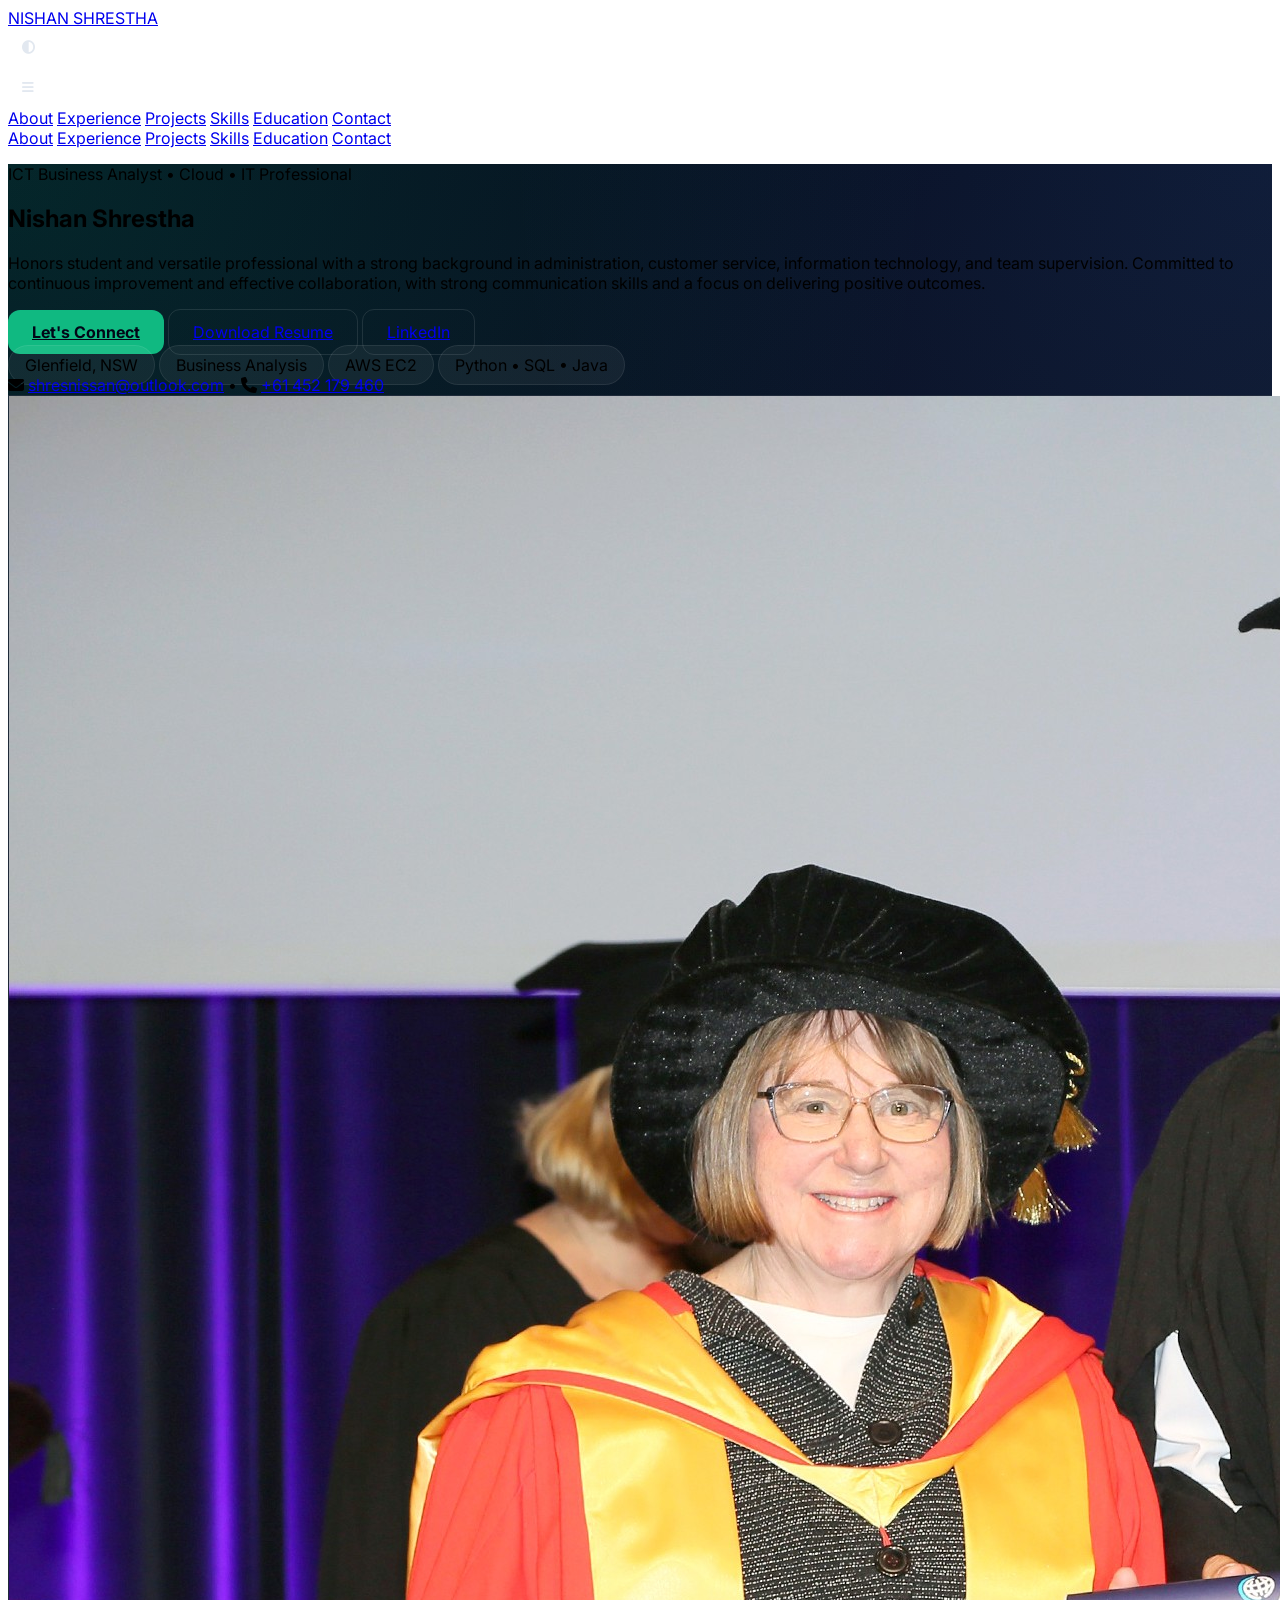
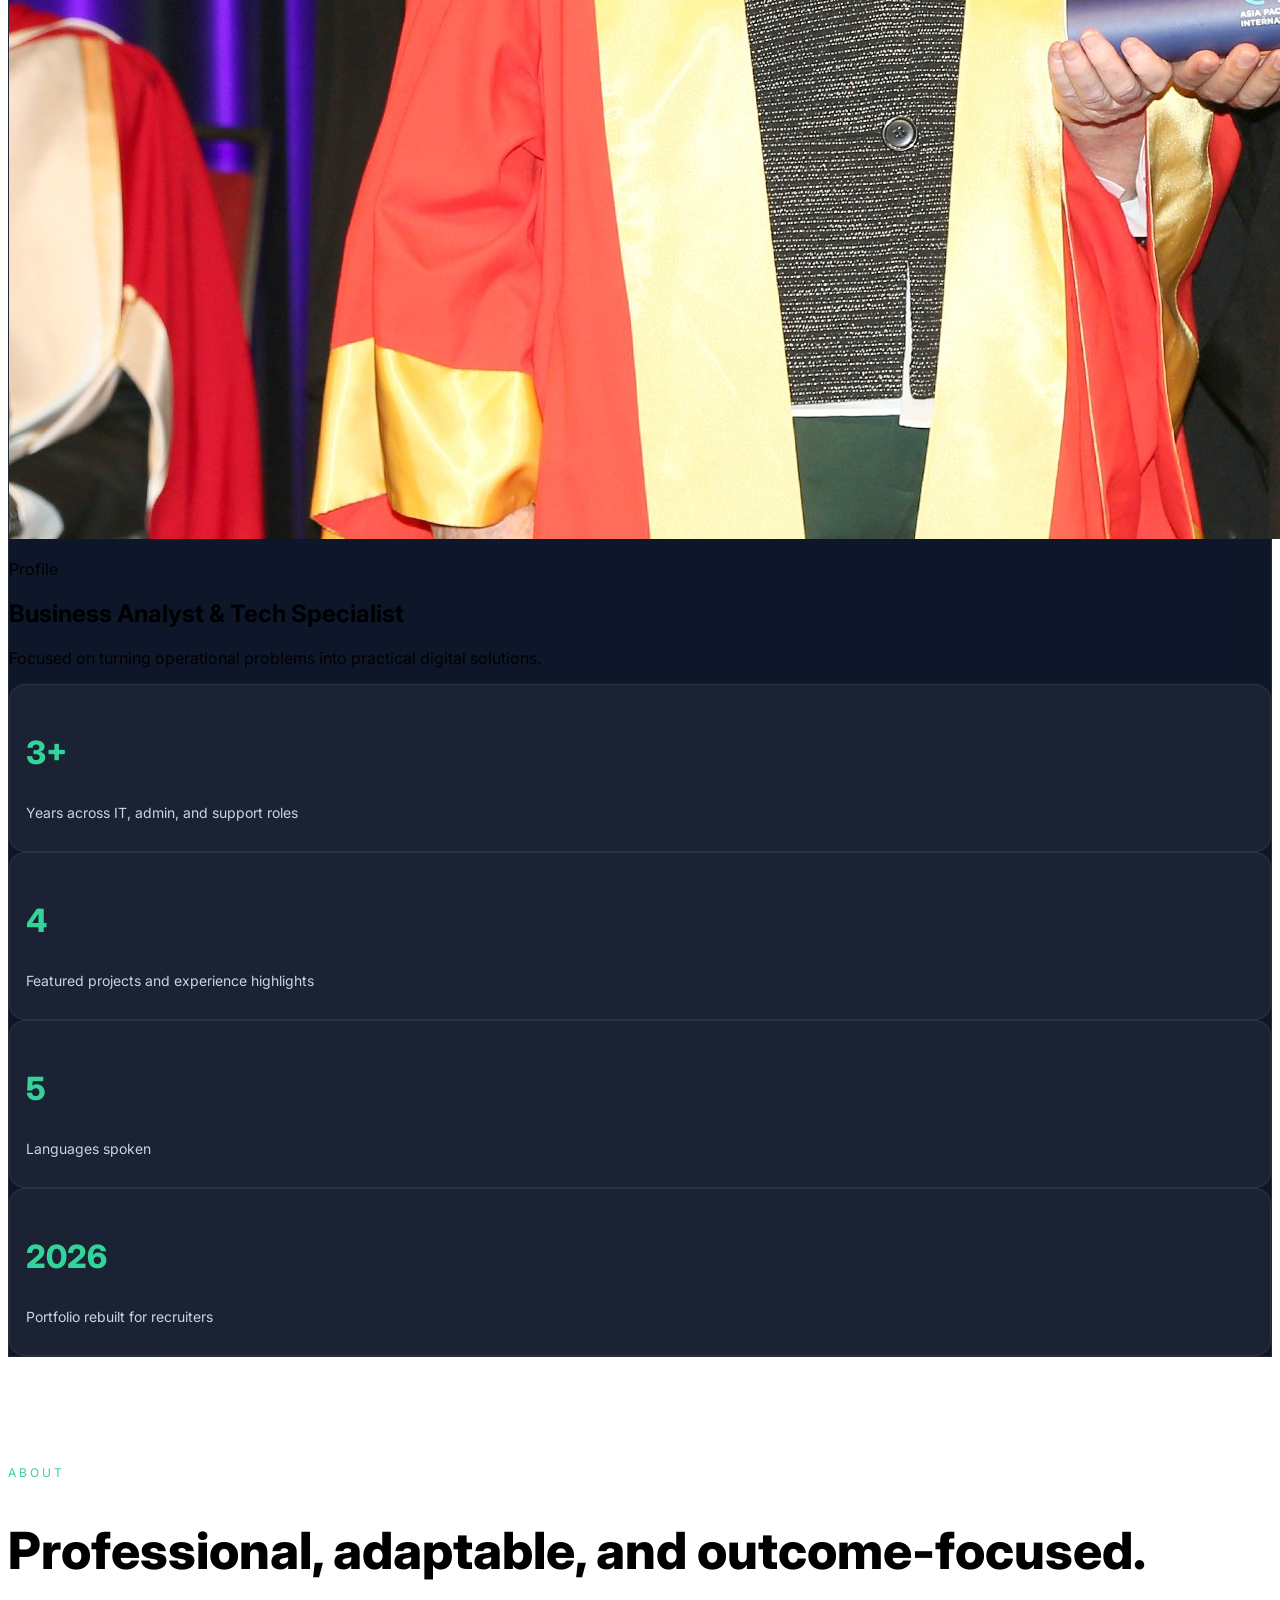
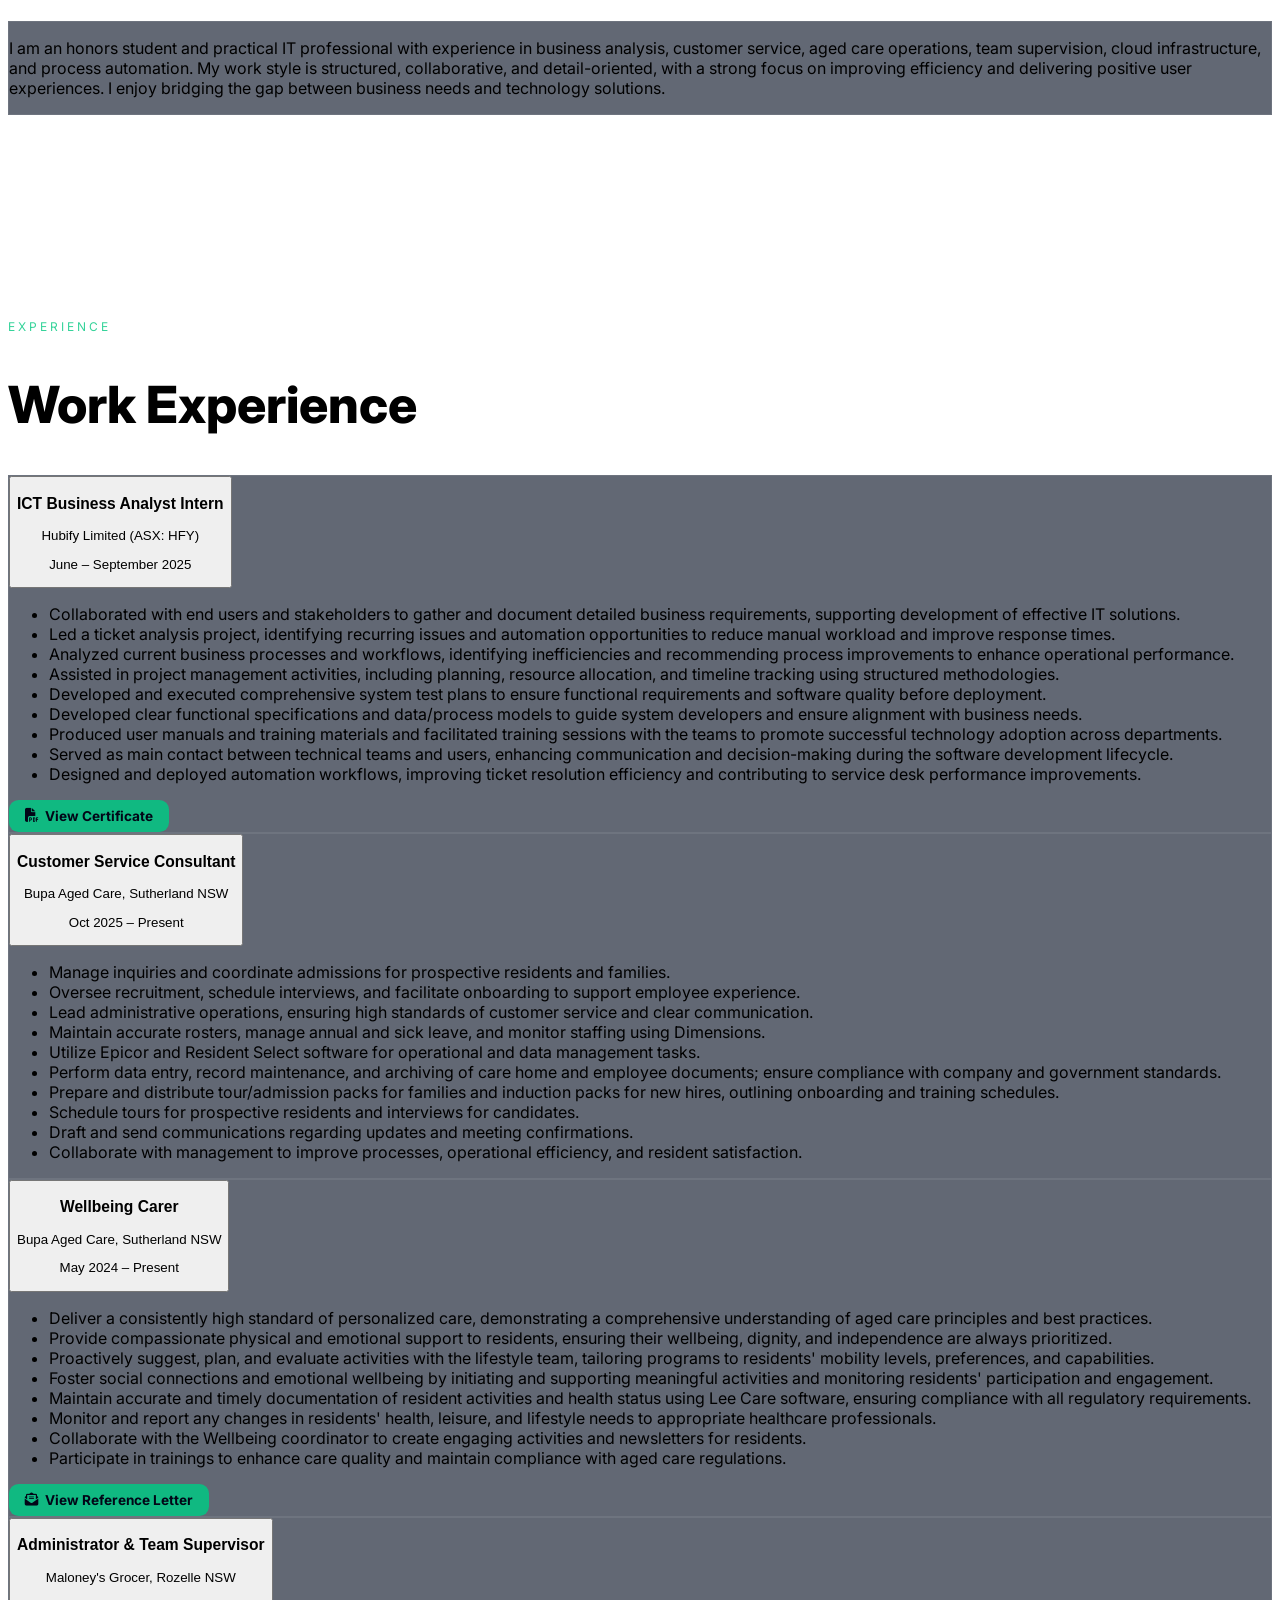
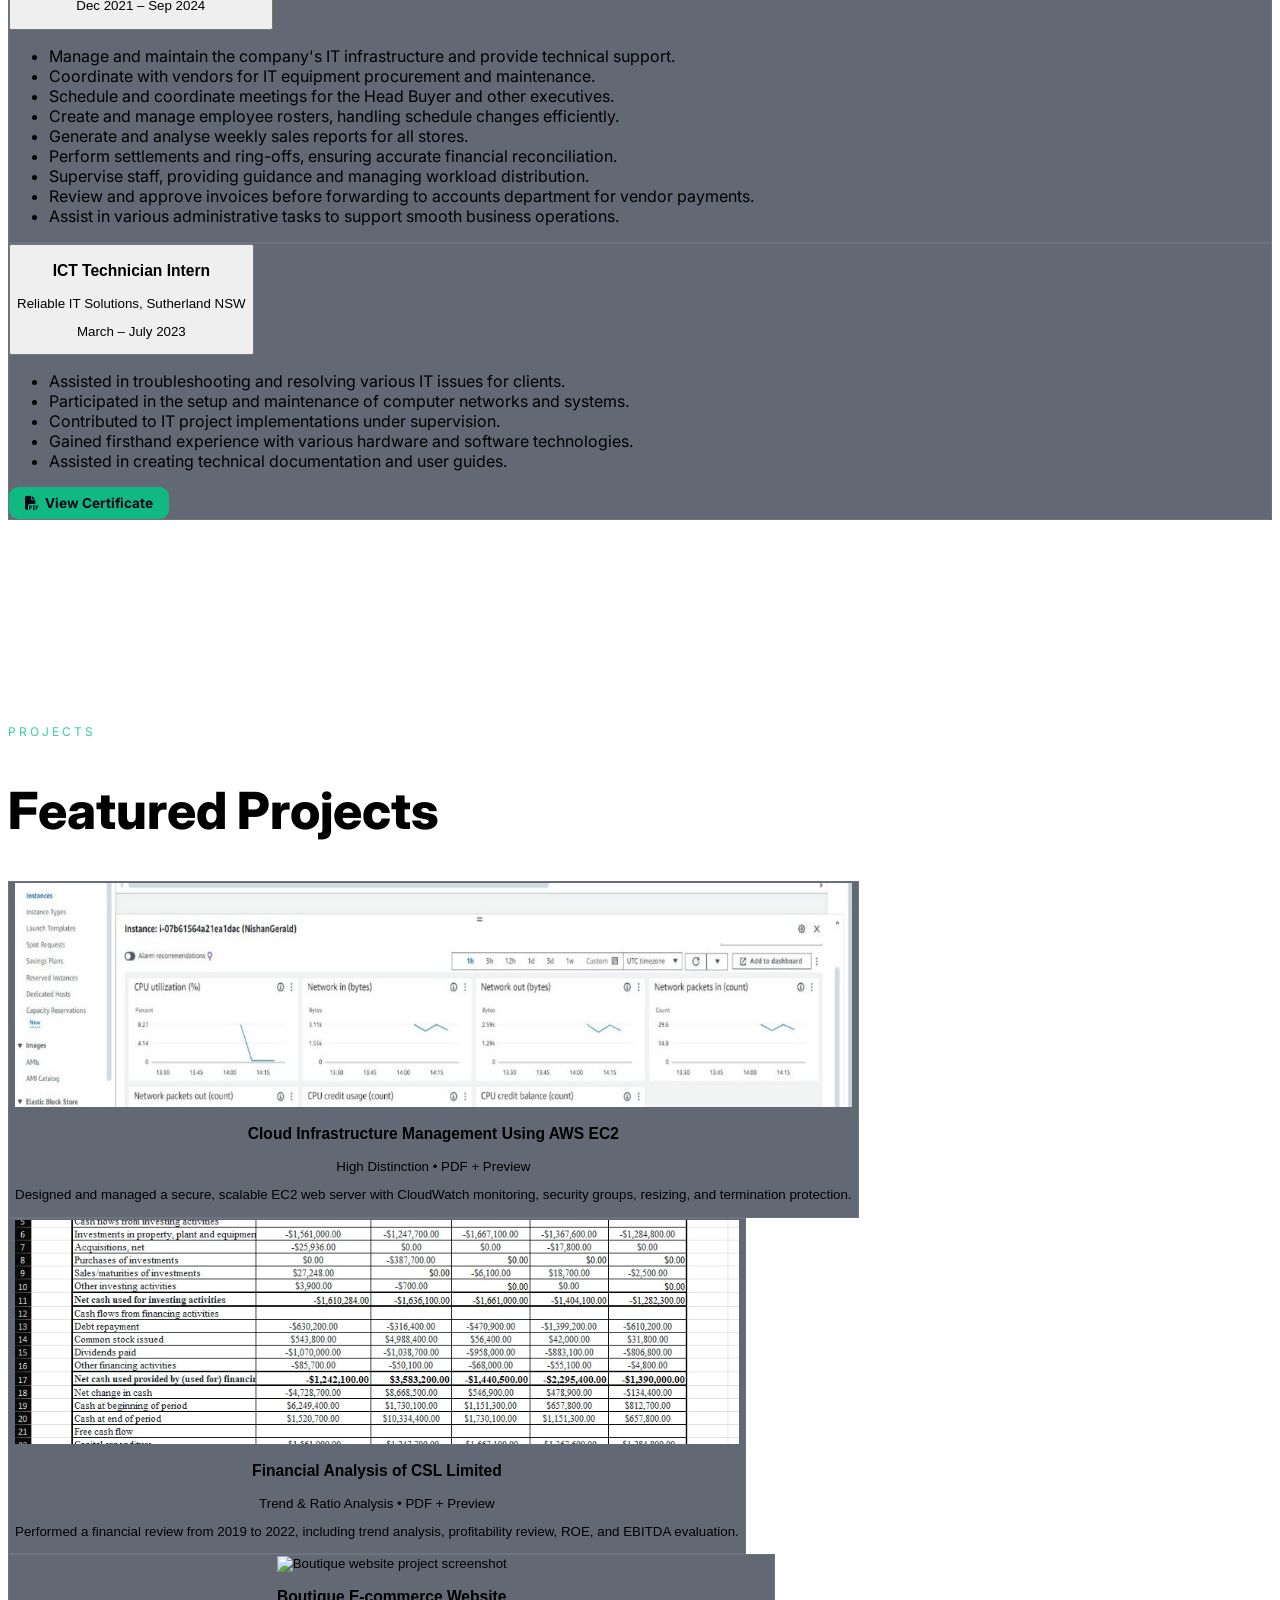
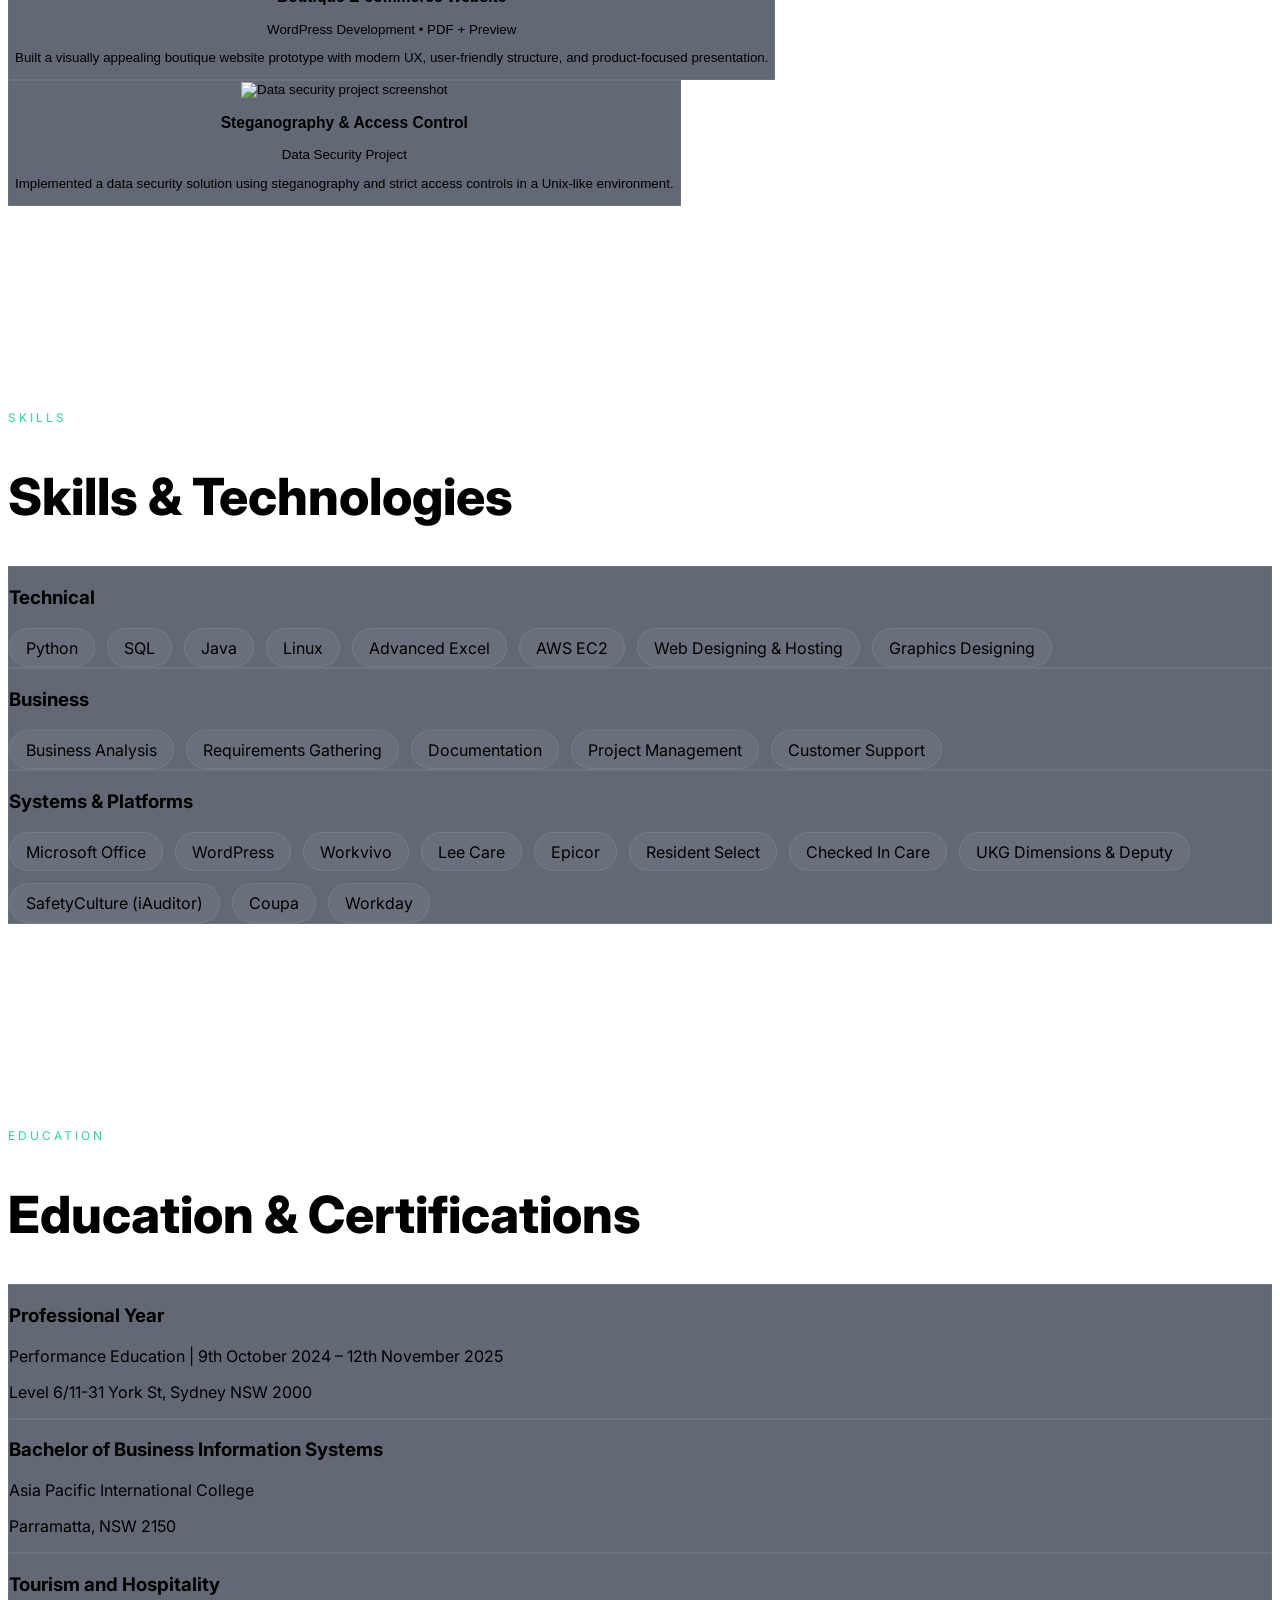
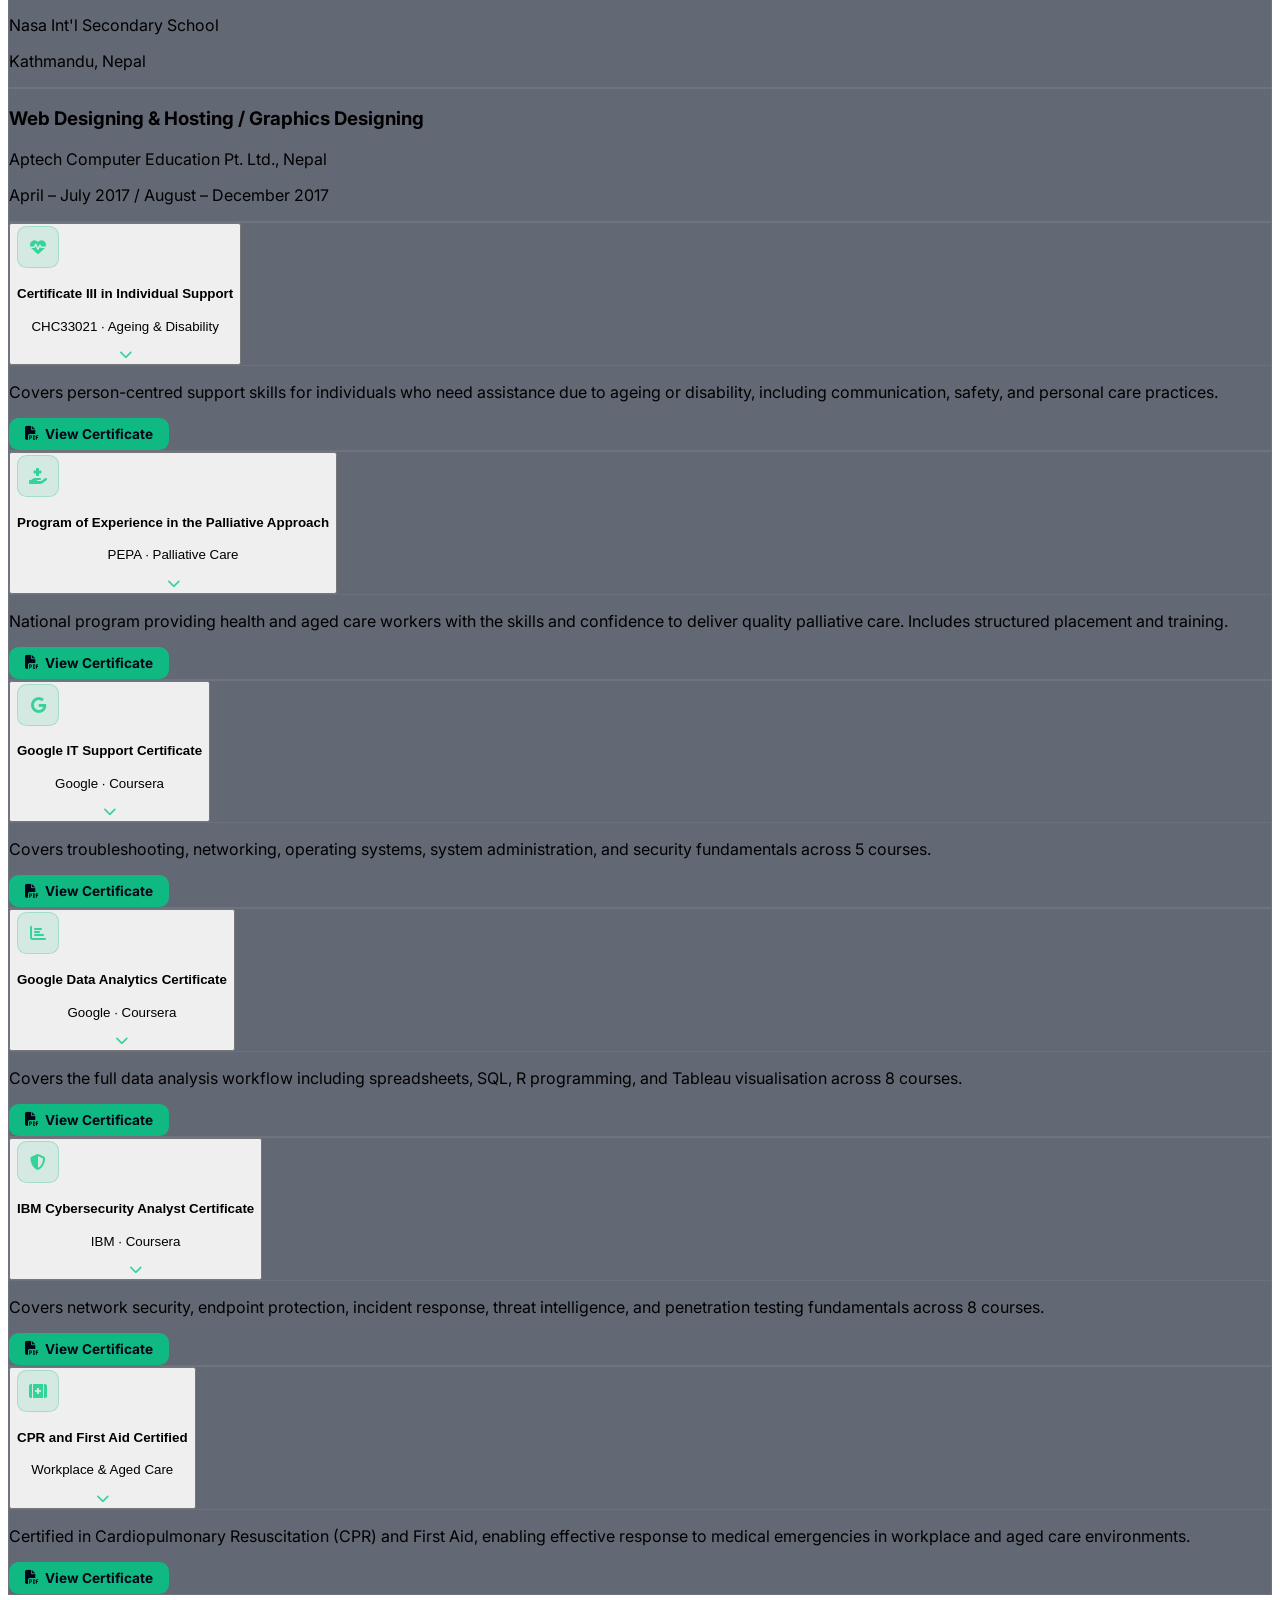
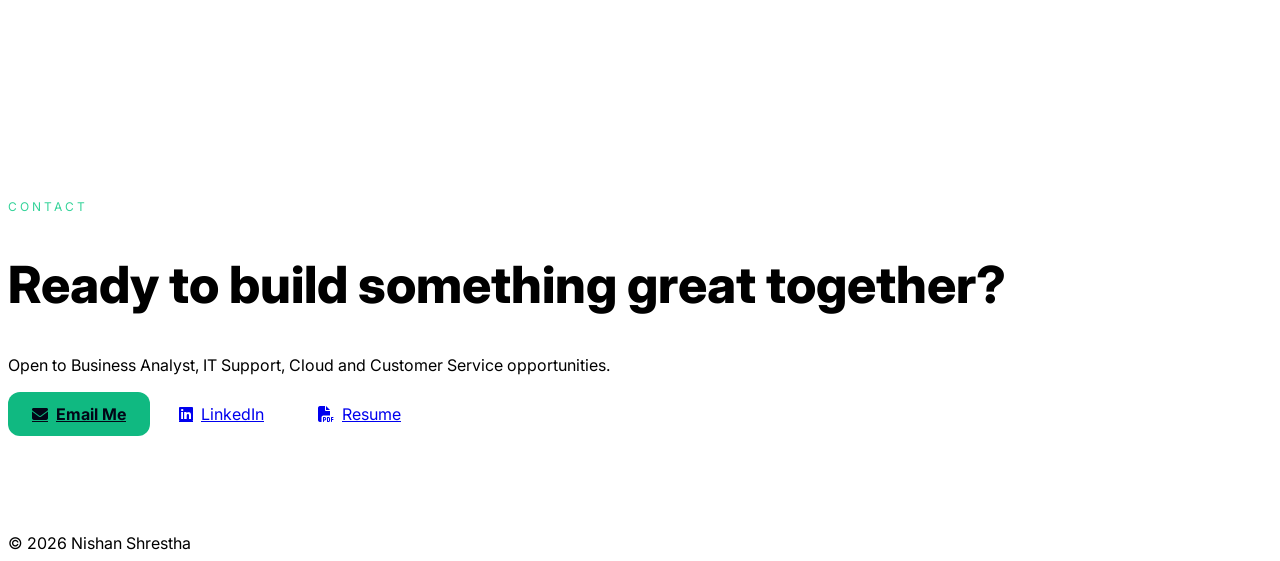
==== index.html @ 062a9d8d "Update index.html" ====
<!DOCTYPE html>
<html lang="en">
<head>
  <meta charset="UTF-8" />
  <meta name="viewport" content="width=device-width, initial-scale=1.0"/>
  <meta name="description" content="Nishan Shrestha portfolio - ICT Business Analyst, Cloud, IT Professional, and Business Systems enthusiast in Sydney." />
  <meta name="theme-color" content="#0f172a" />
  <title>Nishan Shrestha | ICT Business Analyst</title>

  <script src="https://cdn.tailwindcss.com"></script>
  <link rel="preconnect" href="https://fonts.googleapis.com">
  <link rel="preconnect" href="https://fonts.gstatic.com" crossorigin>
  <link href="https://fonts.googleapis.com/css2?family=Inter:wght@400;500;600;700;800&display=swap" rel="stylesheet">
  <link rel="stylesheet" href="https://cdnjs.cloudflare.com/ajax/libs/font-awesome/6.6.0/css/all.min.css"/>
  <link rel="stylesheet" href="styles.css" />
</head>

<body class="bg-slate-950 text-slate-100">
  <a href="#main-content" class="skip-link">Skip to content</a>
  <div class="scroll-progress" id="scrollProgress"></div>

  <div id="projectModal" class="modal hidden">
    <div class="modal-backdrop" id="modalBackdrop"></div>
    <div class="modal-panel glass">
      <button id="modalClose" class="modal-close" aria-label="Close modal">
        <i class="fa-solid fa-xmark"></i>
      </button>
      <img id="modalImg" src="" alt="" class="modal-img">
      <h3 id="modalTitle" class="text-3xl font-bold mt-6"></h3>
      <p id="modalText" class="text-slate-300 mt-4"></p>
      <div class="mt-6 flex flex-wrap gap-3">
        <a id="modalLink" href="#" target="_blank" class="btn-primary">Open PDF</a>
      </div>
    </div>
  </div>

  <nav class="sticky top-0 z-50 border-b border-white/5 bg-slate-950/75 backdrop-blur-xl">
    <div class="max-w-7xl mx-auto px-6 py-4 flex items-center justify-between">
      <a href="#home" class="font-bold tracking-[0.25em] text-emerald-400 text-sm md:text-base">NISHAN SHRESTHA</a>

      <div class="flex items-center gap-3">
        <button id="themeBtn" class="icon-btn" aria-label="Toggle theme">
          <i class="fa-solid fa-circle-half-stroke"></i>
        </button>
        <button id="menuBtn" class="md:hidden icon-btn" aria-label="Open menu">
          <i class="fa-solid fa-bars"></i>
        </button>
      </div>

      <div id="menu" class="hidden md:flex items-center gap-8 text-sm text-slate-300">
        <a href="#about" class="nav-link">About</a>
        <a href="#experience" class="nav-link">Experience</a>
        <a href="#projects" class="nav-link">Projects</a>
        <a href="#skills" class="nav-link">Skills</a>
        <a href="#education" class="nav-link">Education</a>
        <a href="#contact" class="nav-link">Contact</a>
      </div>
    </div>

    <div id="mobileMenu" class="hidden md:hidden px-6 pb-5 flex flex-col gap-4 text-slate-300">
      <a href="#about" class="nav-link">About</a>
      <a href="#experience" class="nav-link">Experience</a>
      <a href="#projects" class="nav-link">Projects</a>
      <a href="#skills" class="nav-link">Skills</a>
      <a href="#education" class="nav-link">Education</a>
      <a href="#contact" class="nav-link">Contact</a>
    </div>
  </nav>

  <main id="main-content">

    <!-- HOME -->
    <section id="home" class="hero-bg min-h-screen flex items-center">
      <div class="max-w-7xl mx-auto px-6 py-20 grid lg:grid-cols-2 gap-16 items-center">
        <div class="fade-up">
          <p class="text-emerald-400 uppercase tracking-[0.3em] text-sm mb-5">ICT Business Analyst • Cloud • IT Professional</p>
          <h1 class="text-5xl md:text-7xl font-extrabold leading-tight">
            Nishan Shrestha
          </h1>
          <p class="mt-6 text-lg md:text-xl text-slate-300 max-w-2xl leading-relaxed">
            Honors student and versatile professional with a strong background in administration, customer service, information technology, and team supervision. Committed to continuous improvement and effective collaboration, with strong communication skills and a focus on delivering positive outcomes.
          </p>

          <div class="mt-8 flex flex-wrap gap-4">
            <a href="#contact" class="btn-primary">Let's Connect</a>
            <a href="resume.pdf" class="btn-secondary" target="_blank">Download Resume</a>
            <a href="https://www.linkedin.com/in/nishanshresthanewa/" target="_blank" class="btn-secondary">LinkedIn</a>
          </div>

          <div class="mt-10 flex flex-wrap gap-3 text-sm text-slate-300">
            <span class="tag">Glenfield, NSW</span>
            <span class="tag">Business Analysis</span>
            <span class="tag">AWS EC2</span>
            <span class="tag">Python • SQL • Java</span>
          </div>

          <div class="mt-8 text-sm text-slate-400">
            <i class="fa-solid fa-envelope mr-2 text-emerald-400"></i>
            <a class="hover:text-emerald-400" href="mailto:shresnissan@outlook.com">shresnissan@outlook.com</a>
            <span class="mx-3">•</span>
            <i class="fa-solid fa-phone mr-2 text-emerald-400"></i>
            <a class="hover:text-emerald-400" href="tel:+61452179460">+61 452 179 460</a>
          </div>
        </div>

        <div class="lg:justify-self-end reveal">
          <div class="glass rounded-3xl p-6 md:p-8 shadow-2xl max-w-xl floaty">
            <div class="flex items-center gap-4">
              <img src="profile.jpg" alt="Photo of Nishan Shrestha" loading="lazy" class="w-36 h-36 md:w-44 md:h-44 rounded-2xl object-cover ring-2 ring-emerald-400/60 shadow-lg">
              <div>
                <p class="text-emerald-400 text-sm uppercase tracking-[0.2em]">Profile</p>
                <h2 class="text-2xl font-bold mt-2">Business Analyst & Tech Specialist</h2>
                <p class="text-slate-300 mt-2">Focused on turning operational problems into practical digital solutions.</p>
              </div>
            </div>

            <div class="grid grid-cols-2 gap-4 mt-8">
              <div class="metric-card">
                <p class="metric-number">3+</p>
                <p class="metric-text">Years across IT, admin, and support roles</p>
              </div>
              <div class="metric-card">
                <p class="metric-number">4</p>
                <p class="metric-text">Featured projects and experience highlights</p>
              </div>
              <div class="metric-card">
                <p class="metric-number">5</p>
                <p class="metric-text">Languages spoken</p>
              </div>
              <div class="metric-card">
                <p class="metric-number">2026</p>
                <p class="metric-text">Portfolio rebuilt for recruiters</p>
              </div>
            </div>
          </div>
        </div>
      </div>
    </section>

    <!-- ABOUT -->
    <section id="about" class="section-pad border-t border-white/5">
      <div class="max-w-7xl mx-auto px-6 grid lg:grid-cols-12 gap-10 items-start">
        <div class="lg:col-span-4">
          <p class="section-label">About</p>
          <h2 class="section-title">Professional, adaptable, and outcome-focused.</h2>
        </div>
        <div class="lg:col-span-8">
          <div class="glass rounded-3xl p-8 reveal">
            <p class="text-lg text-slate-300 leading-relaxed">
              I am an honors student and practical IT professional with experience in business analysis, customer service, aged care operations, team supervision, cloud infrastructure, and process automation. My work style is structured, collaborative, and detail-oriented, with a strong focus on improving efficiency and delivering positive user experiences. I enjoy bridging the gap between business needs and technology solutions.
            </p>
          </div>
        </div>
      </div>
    </section>

    <!-- EXPERIENCE -->
    <section id="experience" class="section-pad bg-white/2">
      <div class="max-w-7xl mx-auto px-6">
        <p class="section-label">Experience</p>
        <h2 class="section-title mb-14">Work Experience</h2>

        <div class="space-y-6">
          <div class="glass rounded-3xl overflow-hidden reveal">
            <button class="exp-btn w-full text-left p-8 flex flex-col md:flex-row md:items-center md:justify-between gap-4" data-target="exp-hubify">
              <div>
                <h3 class="text-2xl font-bold">ICT Business Analyst Intern</h3>
                <p class="text-emerald-400 mt-1">Hubify Limited (ASX: HFY)</p>
              </div>
              <p class="text-slate-400">June – September 2025</p>
            </button>
            <div id="exp-hubify" class="exp-content px-8 pb-8 hidden">
              <ul class="list-disc pl-5 space-y-3 text-slate-300">
                <li>Collaborated with end users and stakeholders to gather and document detailed business requirements, supporting development of effective IT solutions.</li>
                <li>Led a ticket analysis project, identifying recurring issues and automation opportunities to reduce manual workload and improve response times.</li>
                <li>Analyzed current business processes and workflows, identifying inefficiencies and recommending process improvements to enhance operational performance.</li>
                <li>Assisted in project management activities, including planning, resource allocation, and timeline tracking using structured methodologies.</li>
                <li>Developed and executed comprehensive system test plans to ensure functional requirements and software quality before deployment.</li>
                <li>Developed clear functional specifications and data/process models to guide system developers and ensure alignment with business needs.</li>
                <li>Produced user manuals and training materials and facilitated training sessions with the teams to promote successful technology adoption across departments.</li>
                <li>Served as main contact between technical teams and users, enhancing communication and decision-making during the software development lifecycle.</li>
                <li>Designed and deployed automation workflows, improving ticket resolution efficiency and contributing to service desk performance improvements.</li>
              </ul>
              <div class="mt-6 flex flex-wrap gap-3">
                <a href="cert-hubify.pdf" target="_blank" class="cert-view-btn"><i class="fa-solid fa-file-pdf"></i> View Certificate</a>
              </div>
            </div>
          </div>

          <div class="glass rounded-3xl overflow-hidden reveal">
            <button class="exp-btn w-full text-left p-8 flex flex-col md:flex-row md:items-center md:justify-between gap-4" data-target="exp-bupa-csc">
              <div>
                <h3 class="text-2xl font-bold">Customer Service Consultant</h3>
                <p class="text-emerald-400 mt-1">Bupa Aged Care, Sutherland NSW</p>
              </div>
              <p class="text-slate-400">Oct 2025 – Present</p>
            </button>
            <div id="exp-bupa-csc" class="exp-content px-8 pb-8 hidden">
              <ul class="list-disc pl-5 space-y-3 text-slate-300">
                <li>Manage inquiries and coordinate admissions for prospective residents and families.</li>
                <li>Oversee recruitment, schedule interviews, and facilitate onboarding to support employee experience.</li>
                <li>Lead administrative operations, ensuring high standards of customer service and clear communication.</li>
                <li>Maintain accurate rosters, manage annual and sick leave, and monitor staffing using Dimensions.</li>
                <li>Utilize Epicor and Resident Select software for operational and data management tasks.</li>
                <li>Perform data entry, record maintenance, and archiving of care home and employee documents; ensure compliance with company and government standards.</li>
                <li>Prepare and distribute tour/admission packs for families and induction packs for new hires, outlining onboarding and training schedules.</li>
                <li>Schedule tours for prospective residents and interviews for candidates.</li>
                <li>Draft and send communications regarding updates and meeting confirmations.</li>
                <li>Collaborate with management to improve processes, operational efficiency, and resident satisfaction.</li>
              </ul>
            </div>
          </div>

          <div class="glass rounded-3xl overflow-hidden reveal">
            <button class="exp-btn w-full text-left p-8 flex flex-col md:flex-row md:items-center md:justify-between gap-4" data-target="exp-bupa-wc">
              <div>
                <h3 class="text-2xl font-bold">Wellbeing Carer</h3>
                <p class="text-emerald-400 mt-1">Bupa Aged Care, Sutherland NSW</p>
              </div>
              <p class="text-slate-400">May 2024 – Present</p>
            </button>
            <div id="exp-bupa-wc" class="exp-content px-8 pb-8 hidden">
              <ul class="list-disc pl-5 space-y-3 text-slate-300">
                <li>Deliver a consistently high standard of personalized care, demonstrating a comprehensive understanding of aged care principles and best practices.</li>
                <li>Provide compassionate physical and emotional support to residents, ensuring their wellbeing, dignity, and independence are always prioritized.</li>
                <li>Proactively suggest, plan, and evaluate activities with the lifestyle team, tailoring programs to residents' mobility levels, preferences, and capabilities.</li>
                <li>Foster social connections and emotional wellbeing by initiating and supporting meaningful activities and monitoring residents' participation and engagement.</li>
                <li>Maintain accurate and timely documentation of resident activities and health status using Lee Care software, ensuring compliance with all regulatory requirements.</li>
                <li>Monitor and report any changes in residents' health, leisure, and lifestyle needs to appropriate healthcare professionals.</li>
                <li>Collaborate with the Wellbeing coordinator to create engaging activities and newsletters for residents.</li>
                <li>Participate in trainings to enhance care quality and maintain compliance with aged care regulations.</li>
              </ul>
              <div class="mt-6 flex flex-wrap gap-3">
                <a href="ref-bupa.pdf" target="_blank" class="cert-view-btn"><i class="fa-solid fa-envelope-open-text"></i> View Reference Letter</a>
              </div>
            </div>
          </div>

          <div class="glass rounded-3xl overflow-hidden reveal">
            <button class="exp-btn w-full text-left p-8 flex flex-col md:flex-row md:items-center md:justify-between gap-4" data-target="exp-maloney">
              <div>
                <h3 class="text-2xl font-bold">Administrator &amp; Team Supervisor</h3>
                <p class="text-emerald-400 mt-1">Maloney's Grocer, Rozelle NSW</p>
              </div>
              <p class="text-slate-400">Dec 2021 – Sep 2024</p>
            </button>
            <div id="exp-maloney" class="exp-content px-8 pb-8 hidden">
              <ul class="list-disc pl-5 space-y-3 text-slate-300">
                <li>Manage and maintain the company's IT infrastructure and provide technical support.</li>
                <li>Coordinate with vendors for IT equipment procurement and maintenance.</li>
                <li>Schedule and coordinate meetings for the Head Buyer and other executives.</li>
                <li>Create and manage employee rosters, handling schedule changes efficiently.</li>
                <li>Generate and analyse weekly sales reports for all stores.</li>
                <li>Perform settlements and ring-offs, ensuring accurate financial reconciliation.</li>
                <li>Supervise staff, providing guidance and managing workload distribution.</li>
                <li>Review and approve invoices before forwarding to accounts department for vendor payments.</li>
                <li>Assist in various administrative tasks to support smooth business operations.</li>
              </ul>
            </div>
          </div>

          <div class="glass rounded-3xl overflow-hidden reveal">
            <button class="exp-btn w-full text-left p-8 flex flex-col md:flex-row md:items-center md:justify-between gap-4" data-target="exp-ict">
              <div>
                <h3 class="text-2xl font-bold">ICT Technician Intern</h3>
                <p class="text-emerald-400 mt-1">Reliable IT Solutions, Sutherland NSW</p>
              </div>
              <p class="text-slate-400">March – July 2023</p>
            </button>
            <div id="exp-ict" class="exp-content px-8 pb-8 hidden">
              <ul class="list-disc pl-5 space-y-3 text-slate-300">
                <li>Assisted in troubleshooting and resolving various IT issues for clients.</li>
                <li>Participated in the setup and maintenance of computer networks and systems.</li>
                <li>Contributed to IT project implementations under supervision.</li>
                <li>Gained firsthand experience with various hardware and software technologies.</li>
                <li>Assisted in creating technical documentation and user guides.</li>
              </ul>
              <div class="mt-6 flex flex-wrap gap-3">
                <a href="cert-reliable-it.pdf" target="_blank" class="cert-view-btn"><i class="fa-solid fa-file-pdf"></i> View Certificate</a>
              </div>
            </div>
          </div>
        </div>
      </div>
    </section>

    <!-- PROJECTS -->
    <section id="projects" class="section-pad">
      <div class="max-w-7xl mx-auto px-6">
        <p class="section-label">Projects</p>
        <h2 class="section-title mb-14">Featured Projects</h2>

        <div class="grid lg:grid-cols-3 md:grid-cols-2 gap-8">
          <button class="glass rounded-3xl overflow-hidden card reveal project-btn text-left"
            data-title="Cloud Infrastructure Management Using AWS EC2"
            data-text="Designed and managed a cloud infrastructure using AWS EC2 to host a web application, focusing on high availability, security, and performance while keeping costs in check. I launched and configured the EC2 instance as a web server, monitored its performance with AWS CloudWatch, and set up security groups for network access. My responsibilities included resizing the instance based on application demands and implementing termination protection to prevent accidental deletions. Throughout the project, I documented my processes and findings, which led to a comprehensive report on the procedures followed and challenges overcome. I successfully launched a fully functional web server, evaluated its termination protection, and presented my results to the class, receiving positive feedback and a High Distinction (HD) for my work."
            data-img="project-aws.jpg"
            data-link="project-aws.pdf">
            <img src="project-aws.jpg" alt="AWS cloud infrastructure project screenshot" loading="lazy" class="project-img">
            <div class="p-7">
              <h3 class="text-2xl font-bold">Cloud Infrastructure Management Using AWS EC2</h3>
              <p class="text-emerald-400 mt-2 text-sm">High Distinction • PDF + Preview</p>
              <p class="text-slate-300 mt-4">Designed and managed a secure, scalable EC2 web server with CloudWatch monitoring, security groups, resizing, and termination protection.</p>
            </div>
          </button>

          <button class="glass rounded-3xl overflow-hidden card reveal project-btn text-left"
            data-title="Financial Analysis of CSL Limited"
            data-text="Analysed and interpreted the annual financial report of CSL Limited, focusing on its financial performance from 2019 to 2022. This involved conducting a trend analysis and calculating key financial ratios, including equity, profitability, and return on equity (ROE). I assessed revenue, costs, and operating expenses to evaluate the company's fiscal health over the specified period. The analysis concluded with an evaluation of EBITDA, providing a comprehensive view of the company's performance and offering recommendations for enhancing financial outcomes."
            data-img="project-finance.jpg"
            data-link="project-finance.pdf">
            <img src="project-finance.jpg" alt="Financial analysis project screenshot" loading="lazy" class="project-img">
            <div class="p-7">
              <h3 class="text-2xl font-bold">Financial Analysis of CSL Limited</h3>
              <p class="text-emerald-400 mt-2 text-sm">Trend &amp; Ratio Analysis • PDF + Preview</p>
              <p class="text-slate-300 mt-4">Performed a financial review from 2019 to 2022, including trend analysis, profitability review, ROE, and EBITDA evaluation.</p>
            </div>
          </button>

          <button class="glass rounded-3xl overflow-hidden card reveal project-btn text-left"
            data-title="Boutique E-commerce Website"
            data-text="Developed an innovative prototype boutique website using the WordPress platform, carefully integrating project requirements to create a visually appealing site that offers engaging user experiences. My design was catered to the latest trends and needs, ensuring a modern and user-friendly interface that effectively highlights the boutique's offerings to the customer's preferences."
            data-img="project-web.jpg"
            data-link="project-web.pdf">
            <img src="project-web.jpg" alt="Boutique website project screenshot" loading="lazy" class="project-img">
            <div class="p-7">
              <h3 class="text-2xl font-bold">Boutique E-commerce Website</h3>
              <p class="text-emerald-400 mt-2 text-sm">WordPress Development • PDF + Preview</p>
              <p class="text-slate-300 mt-4">Built a visually appealing boutique website prototype with modern UX, user-friendly structure, and product-focused presentation.</p>
            </div>
          </button>

          <button class="glass rounded-3xl overflow-hidden card reveal project-btn text-left"
            data-title="Steganography and Access Control"
            data-text="Implemented a robust data security solution by integrating steganography techniques for enhanced confidentiality and deploying access control mechanisms to enforce strict file permissions and access policies. Utilized advanced security measures to optimize both security and usability for effective data protection. I also leveraged special permissions such as SetUID, SetGID, and the Sticky bit to enhance privilege control, facilitate group collaboration, and maintain data integrity within a Unix-like operating system environment."
            data-img="project-web.jpg"
            data-link="project-security.pdf">
            <img src="project-web.jpg" alt="Data security project screenshot" loading="lazy" class="project-img">
            <div class="p-7">
              <h3 class="text-2xl font-bold">Steganography &amp; Access Control</h3>
              <p class="text-emerald-400 mt-2 text-sm">Data Security Project</p>
              <p class="text-slate-300 mt-4">Implemented a data security solution using steganography and strict access controls in a Unix-like environment.</p>
            </div>
          </button>
        </div>
      </div>
    </section>

    <!-- SKILLS -->
    <section id="skills" class="section-pad bg-white/2">
      <div class="max-w-7xl mx-auto px-6">
        <p class="section-label">Skills</p>
        <h2 class="section-title mb-14">Skills &amp; Technologies</h2>

        <div class="grid md:grid-cols-3 gap-8">
          <div class="glass rounded-3xl p-8 card reveal">
            <h3 class="text-xl font-semibold mb-4">Technical</h3>
            <div class="skill-wrap">
              <span class="tag">Python</span>
              <span class="tag">SQL</span>
              <span class="tag">Java</span>
              <span class="tag">Linux</span>
              <span class="tag">Advanced Excel</span>
              <span class="tag">AWS EC2</span>
              <span class="tag">Web Designing &amp; Hosting</span>
              <span class="tag">Graphics Designing</span>
            </div>
          </div>

          <div class="glass rounded-3xl p-8 card reveal">
            <h3 class="text-xl font-semibold mb-4">Business</h3>
            <div class="skill-wrap">
              <span class="tag">Business Analysis</span>
              <span class="tag">Requirements Gathering</span>
              <span class="tag">Documentation</span>
              <span class="tag">Project Management</span>
              <span class="tag">Customer Support</span>
            </div>
          </div>

          <div class="glass rounded-3xl p-8 card reveal">
            <h3 class="text-xl font-semibold mb-4">Systems &amp; Platforms</h3>
            <div class="skill-wrap">
              <span class="tag">Microsoft Office</span>
              <span class="tag">WordPress</span>
              <span class="tag">Workvivo</span>
              <span class="tag">Lee Care</span>
              <span class="tag">Epicor</span>
              <span class="tag">Resident Select</span>
              <span class="tag">Checked In Care</span>
              <span class="tag">UKG Dimensions &amp; Deputy</span>
              <span class="tag">SafetyCulture (iAuditor)</span>
              <span class="tag">Coupa</span>
              <span class="tag">Workday</span>
            </div>
          </div>
        </div>
      </div>
    </section>

    <!-- EDUCATION -->
    <section id="education" class="section-pad">
      <div class="max-w-7xl mx-auto px-6">
        <p class="section-label">Education</p>
        <h2 class="section-title mb-14">Education &amp; Certifications</h2>

        <div class="grid lg:grid-cols-2 gap-8">
          <div class="glass rounded-3xl p-8 card reveal">
            <h3 class="text-2xl font-bold mb-2">Professional Year</h3>
            <p class="text-emerald-400">Performance Education | 9th October 2024 – 12th November 2025</p>
            <p class="text-slate-300 mt-4">Level 6/11-31 York St, Sydney NSW 2000</p>
          </div>

          <div class="glass rounded-3xl p-8 card reveal">
            <h3 class="text-2xl font-bold mb-2">Bachelor of Business Information Systems</h3>
            <p class="text-emerald-400">Asia Pacific International College</p>
            <p class="text-slate-300 mt-4">Parramatta, NSW 2150</p>
          </div>

          <div class="glass rounded-3xl p-8 card reveal">
            <h3 class="text-2xl font-bold mb-2">Tourism and Hospitality</h3>
            <p class="text-emerald-400">Nasa Int'l Secondary School</p>
            <p class="text-slate-300 mt-4">Kathmandu, Nepal</p>
          </div>

          <div class="glass rounded-3xl p-8 card reveal">
            <h3 class="text-2xl font-bold mb-2">Web Designing &amp; Hosting / Graphics Designing</h3>
            <p class="text-emerald-400">Aptech Computer Education Pt. Ltd., Nepal</p>
            <p class="text-slate-300 mt-4">April – July 2017 / August – December 2017</p>
          </div>
        </div>

        <!-- CERTIFICATIONS -->
        <div class="space-y-4 mt-10">

          <div class="glass rounded-3xl overflow-hidden reveal">
            <button class="cert-btn w-full text-left p-6 flex items-center justify-between gap-4" data-target="cert-1">
              <div class="flex items-center gap-4">
                <div class="cert-icon"><i class="fa-solid fa-heart-pulse"></i></div>
                <div>
                  <h4 class="font-semibold text-white text-base">Certificate III in Individual Support</h4>
                  <p class="text-emerald-400 text-sm mt-0.5">CHC33021 · Ageing &amp; Disability</p>
                </div>
              </div>
              <i class="fa-solid fa-chevron-down cert-chevron text-emerald-400 text-sm flex-shrink-0"></i>
            </button>
            <div id="cert-1" class="cert-content hidden px-6 pb-6">
              <p class="text-slate-300 text-sm leading-relaxed">Covers person-centred support skills for individuals who need assistance due to ageing or disability, including communication, safety, and personal care practices.</p>
              <div class="mt-4">
                <a href="cert-chc33021.pdf" target="_blank" class="cert-view-btn"><i class="fa-solid fa-file-pdf"></i> View Certificate</a>
              </div>
            </div>
          </div>

          <div class="glass rounded-3xl overflow-hidden reveal">
            <button class="cert-btn w-full text-left p-6 flex items-center justify-between gap-4" data-target="cert-2">
              <div class="flex items-center gap-4">
                <div class="cert-icon"><i class="fa-solid fa-hand-holding-medical"></i></div>
                <div>
                  <h4 class="font-semibold text-white text-base">Program of Experience in the Palliative Approach</h4>
                  <p class="text-emerald-400 text-sm mt-0.5">PEPA · Palliative Care</p>
                </div>
              </div>
              <i class="fa-solid fa-chevron-down cert-chevron text-emerald-400 text-sm flex-shrink-0"></i>
            </button>
            <div id="cert-2" class="cert-content hidden px-6 pb-6">
              <p class="text-slate-300 text-sm leading-relaxed">National program providing health and aged care workers with the skills and confidence to deliver quality palliative care. Includes structured placement and training.</p>
              <div class="mt-4">
                <a href="cert-pepa.pdf" target="_blank" class="cert-view-btn"><i class="fa-solid fa-file-pdf"></i> View Certificate</a>
              </div>
            </div>
          </div>

          <div class="glass rounded-3xl overflow-hidden reveal">
            <button class="cert-btn w-full text-left p-6 flex items-center justify-between gap-4" data-target="cert-3">
              <div class="flex items-center gap-4">
                <div class="cert-icon"><i class="fa-brands fa-google"></i></div>
                <div>
                  <h4 class="font-semibold text-white text-base">Google IT Support Certificate</h4>
                  <p class="text-emerald-400 text-sm mt-0.5">Google · Coursera</p>
                </div>
              </div>
              <i class="fa-solid fa-chevron-down cert-chevron text-emerald-400 text-sm flex-shrink-0"></i>
            </button>
            <div id="cert-3" class="cert-content hidden px-6 pb-6">
              <p class="text-slate-300 text-sm leading-relaxed">Covers troubleshooting, networking, operating systems, system administration, and security fundamentals across 5 courses.</p>
              <div class="mt-4">
                <a href="cert-google-it.pdf" target="_blank" class="cert-view-btn"><i class="fa-solid fa-file-pdf"></i> View Certificate</a>
              </div>
            </div>
          </div>

          <div class="glass rounded-3xl overflow-hidden reveal">
            <button class="cert-btn w-full text-left p-6 flex items-center justify-between gap-4" data-target="cert-4">
              <div class="flex items-center gap-4">
                <div class="cert-icon"><i class="fa-solid fa-chart-bar"></i></div>
                <div>
                  <h4 class="font-semibold text-white text-base">Google Data Analytics Certificate</h4>
                  <p class="text-emerald-400 text-sm mt-0.5">Google · Coursera</p>
                </div>
              </div>
              <i class="fa-solid fa-chevron-down cert-chevron text-emerald-400 text-sm flex-shrink-0"></i>
            </button>
            <div id="cert-4" class="cert-content hidden px-6 pb-6">
              <p class="text-slate-300 text-sm leading-relaxed">Covers the full data analysis workflow including spreadsheets, SQL, R programming, and Tableau visualisation across 8 courses.</p>
              <div class="mt-4">
                <a href="cert-google-data.pdf" target="_blank" class="cert-view-btn"><i class="fa-solid fa-file-pdf"></i> View Certificate</a>
              </div>
            </div>
          </div>

          <div class="glass rounded-3xl overflow-hidden reveal">
            <button class="cert-btn w-full text-left p-6 flex items-center justify-between gap-4" data-target="cert-5">
              <div class="flex items-center gap-4">
                <div class="cert-icon"><i class="fa-solid fa-shield-halved"></i></div>
                <div>
                  <h4 class="font-semibold text-white text-base">IBM Cybersecurity Analyst Certificate</h4>
                  <p class="text-emerald-400 text-sm mt-0.5">IBM · Coursera</p>
                </div>
              </div>
              <i class="fa-solid fa-chevron-down cert-chevron text-emerald-400 text-sm flex-shrink-0"></i>
            </button>
            <div id="cert-5" class="cert-content hidden px-6 pb-6">
              <p class="text-slate-300 text-sm leading-relaxed">Covers network security, endpoint protection, incident response, threat intelligence, and penetration testing fundamentals across 8 courses.</p>
              <div class="mt-4">
                <a href="cert-ibm-cyber.pdf" target="_blank" class="cert-view-btn"><i class="fa-solid fa-file-pdf"></i> View Certificate</a>
              </div>
            </div>
          </div>

          <div class="glass rounded-3xl overflow-hidden reveal">
            <button class="cert-btn w-full text-left p-6 flex items-center justify-between gap-4" data-target="cert-6">
              <div class="flex items-center gap-4">
                <div class="cert-icon"><i class="fa-solid fa-kit-medical"></i></div>
                <div>
                  <h4 class="font-semibold text-white text-base">CPR and First Aid Certified</h4>
                  <p class="text-emerald-400 text-sm mt-0.5">Workplace &amp; Aged Care</p>
                </div>
              </div>
              <i class="fa-solid fa-chevron-down cert-chevron text-emerald-400 text-sm flex-shrink-0"></i>
            </button>
            <div id="cert-6" class="cert-content hidden px-6 pb-6">
              <p class="text-slate-300 text-sm leading-relaxed">Certified in Cardiopulmonary Resuscitation (CPR) and First Aid, enabling effective response to medical emergencies in workplace and aged care environments.</p>
              <div class="mt-4">
                <a href="cert-firstaid.pdf" target="_blank" class="cert-view-btn"><i class="fa-solid fa-file-pdf"></i> View Certificate</a>
              </div>
            </div>
          </div>

        </div><!-- end certifications -->
      </div><!-- end max-w-7xl -->
    </section>

    <!-- CONTACT -->
    <section id="contact" class="section-pad border-t border-white/5">
      <div class="max-w-5xl mx-auto px-6 text-center">
        <p class="section-label">Contact</p>
        <h2 class="section-title">Ready to build something great together?</h2>
        <p class="mt-6 text-lg text-slate-300 max-w-2xl mx-auto">
          Open to Business Analyst, IT Support, Cloud and Customer Service opportunities.
        </p>

        <div class="mt-10 flex flex-wrap justify-center gap-4">
          <a href="mailto:shresnissan@outlook.com" class="btn-primary">
            <i class="fa-solid fa-envelope mr-2"></i>Email Me
          </a>
          <a href="https://www.linkedin.com/in/nishanshresthanewa/" target="_blank" class="btn-secondary">
            <i class="fa-brands fa-linkedin mr-2"></i>LinkedIn
          </a>
          <a href="resume.pdf" target="_blank" class="btn-secondary">
            <i class="fa-solid fa-file-pdf mr-2"></i>Resume
          </a>
        </div>
      </div>
    </section>

  </main>

  <footer class="border-t border-white/5 py-8 text-center text-sm text-slate-500">
    © 2026 Nishan Shrestha
  </footer>

  <script src="script.js"></script>
</body>
</html>
---- styles.css ----
html { scroll-behavior: smooth; }

body {
  font-family: 'Inter', system-ui, sans-serif;
}

.hero-bg {
  background:
    radial-gradient(circle at top left, rgba(16,185,129,0.18), transparent 30%),
    radial-gradient(circle at top right, rgba(59,130,246,0.10), transparent 25%),
    linear-gradient(135deg, #020617 0%, #0f172a 45%, #111827 100%);
}

.glass {
  background: rgba(15, 23, 42, 0.65);
  backdrop-filter: blur(14px);
  border: 1px solid rgba(255,255,255,0.08);
}

.section-pad {
  padding-top: 6rem;
  padding-bottom: 6rem;
}

.section-label {
  color: #34d399;
  text-transform: uppercase;
  letter-spacing: 0.25em;
  font-size: 0.75rem;
  margin-bottom: 0.75rem;
}

.section-title {
  font-size: clamp(2rem, 4vw, 3.4rem);
  line-height: 1.1;
  font-weight: 800;
}

.nav-link {
  transition: color .25s ease;
}

.nav-link:hover {
  color: #34d399;
}

.btn-primary,
.btn-secondary {
  display: inline-flex;
  align-items: center;
  gap: .5rem;
  padding: .75rem 1.5rem;
  border-radius: .75rem;
  transition: transform .25s ease, background .25s ease, border-color .25s ease, color .25s ease;
}

.btn-primary {
  background: #10b981;
  color: #020617;
  font-weight: 700;
}

.btn-primary:hover {
  background: #059669;
  transform: translateY(-2px);
}

.btn-secondary {
  border: 1px solid rgba(255,255,255,.10);
}

.btn-secondary:hover {
  border-color: #34d399;
  color: #34d399;
  transform: translateY(-2px);
}

.tag {
  padding: 0.55rem 1rem;
  border-radius: 9999px;
  background: rgba(255,255,255,.05);
  border: 1px solid rgba(255,255,255,.08);
}

.skill-wrap {
  display: flex;
  flex-wrap: wrap;
  gap: .75rem;
}

.metric-card {
  background: rgba(255,255,255,.05);
  border: 1px solid rgba(255,255,255,.08);
  border-radius: 1rem;
  padding: 1rem;
}

.metric-number {
  color: #34d399;
  font-size: 2rem;
  font-weight: 800;
}

.metric-text {
  color: #cbd5e1;
  font-size: .875rem;
  margin-top: .25rem;
}

.project-img {
  width: 100%;
  height: 14rem;
  object-fit: cover;
}

/* ── Certification cards ───────────────────────────────────────── */
.cert-icon {
  width: 2.5rem;
  height: 2.5rem;
  border-radius: 0.6rem;
  background: rgba(16,185,129,0.12);
  border: 1px solid rgba(16,185,129,0.25);
  display: grid;
  place-items: center;
  color: #34d399;
  font-size: 1rem;
  flex-shrink: 0;
}

.cert-btn {
  cursor: pointer;
  transition: background 0.25s ease;
}

.cert-btn:hover {
  background: rgba(52, 211, 153, 0.06);
}

.cert-chevron {
  flex-shrink: 0;
  color: #34d399;
  transition: transform 0.3s ease;
}

.cert-content {
  border-top: 1px solid rgba(255,255,255,0.06);
}

.cert-content.show {
  animation: expandDown 0.3s ease;
}

.cert-view-btn {
  display: inline-flex;
  align-items: center;
  gap: 0.4rem;
  padding: 0.5rem 1rem;
  border-radius: 0.6rem;
  background: #10b981;
  color: #020617;
  font-weight: 700;
  font-size: 0.85rem;
  transition: background 0.2s ease, transform 0.2s ease;
  text-decoration: none;
}

.cert-view-btn:hover {
  background: #059669;
  transform: translateY(-1px);
}

.cert-no-link {
  display: inline-flex;
  align-items: center;
  gap: 0.4rem;
  padding: 0.5rem 1rem;
  border-radius: 0.6rem;
  background: rgba(255,255,255,0.06);
  color: #94a3b8;
  font-size: 0.85rem;
  border: 1px solid rgba(255,255,255,0.08);
}

/* ── Reveal animations ─────────────────────────────────────────── */
.reveal {
  opacity: 0;
  transform: translateY(24px);
  transition: all .8s ease;
}

.reveal.show {
  opacity: 1;
  transform: translateY(0);
}

.fade-up {
  animation: fadeUp .8s ease both;
}

@keyframes fadeUp {
  from { opacity: 0; transform: translateY(18px); }
  to { opacity: 1; transform: translateY(0); }
}

.skip-link {
  position: absolute;
  left: -999px;
  top: 1rem;
  background: #10b981;
  color: #020617;
  padding: .75rem 1rem;
  border-radius: .75rem;
  z-index: 9999;
}

.skip-link:focus {
  left: 1rem;
}

.scroll-progress {
  position: fixed;
  top: 0;
  left: 0;
  height: 3px;
  width: 0%;
  background: linear-gradient(90deg, #10b981, #34d399);
  z-index: 60;
}

.floaty {
  animation: floaty 6s ease-in-out infinite;
}

@keyframes floaty {
  0%, 100% { transform: translateY(0px); }
  50% { transform: translateY(-10px); }
}

.modal {
  position: fixed;
  inset: 0;
  z-index: 100;
  display: grid;
  place-items: center;
  padding: 1.5rem;
}

.modal.hidden {
  display: none;
}

.modal-backdrop {
  position: absolute;
  inset: 0;
  background: rgba(2, 6, 23, 0.8);
}

.modal-panel {
  position: relative;
  z-index: 1;
  width: min(900px, 100%);
  border-radius: 1.5rem;
  padding: 1.5rem;
  max-height: 90vh;
  overflow: auto;
}

.modal-close {
  position: absolute;
  top: 1rem;
  right: 1rem;
  width: 2.75rem;
  height: 2.75rem;
  border-radius: 9999px;
  background: rgba(255,255,255,.08);
  color: white;
  cursor: pointer;
  display: grid;
  place-items: center;
}

.modal-close:hover {
  background: rgba(255,255,255,.15);
}

.modal-img {
  width: 100%;
  height: 22rem;
  object-fit: cover;
  border-radius: 1rem;
}

.icon-btn {
  width: 2.5rem;
  height: 2.5rem;
  border-radius: 9999px;
  display: grid;
  place-items: center;
  background: rgba(255,255,255,.05);
  border: 1px solid rgba(255,255,255,.08);
  cursor: pointer;
  color: #e2e8f0;
}

.icon-btn:hover {
  border-color: #34d399;
  color: #34d399;
}

.exp-content {
  transition: all 0.35s ease;
}

.exp-content.show {
  animation: expandDown 0.35s ease;
}

@keyframes expandDown {
  from { opacity: 0; transform: translateY(-8px); }
  to { opacity: 1; transform: translateY(0); }
}

.exp-btn {
  cursor: pointer;
  transition: background 0.3s ease;
}

.exp-btn:hover {
  background: rgba(255,255,255,0.03);
}

.rotate-180 {
  transform: rotate(180deg);
}

.card {
  transition: transform 0.3s ease, box-shadow 0.3s ease;
}

.card:hover {
  transform: translateY(-4px);
  box-shadow: 0 20px 40px rgba(0,0,0,0.3);
}

@media (prefers-reduced-motion: reduce) {
  html { scroll-behavior: auto; }
  .reveal, .fade-up, .floaty {
    animation: none !important;
    transition: none !important;
  }
}
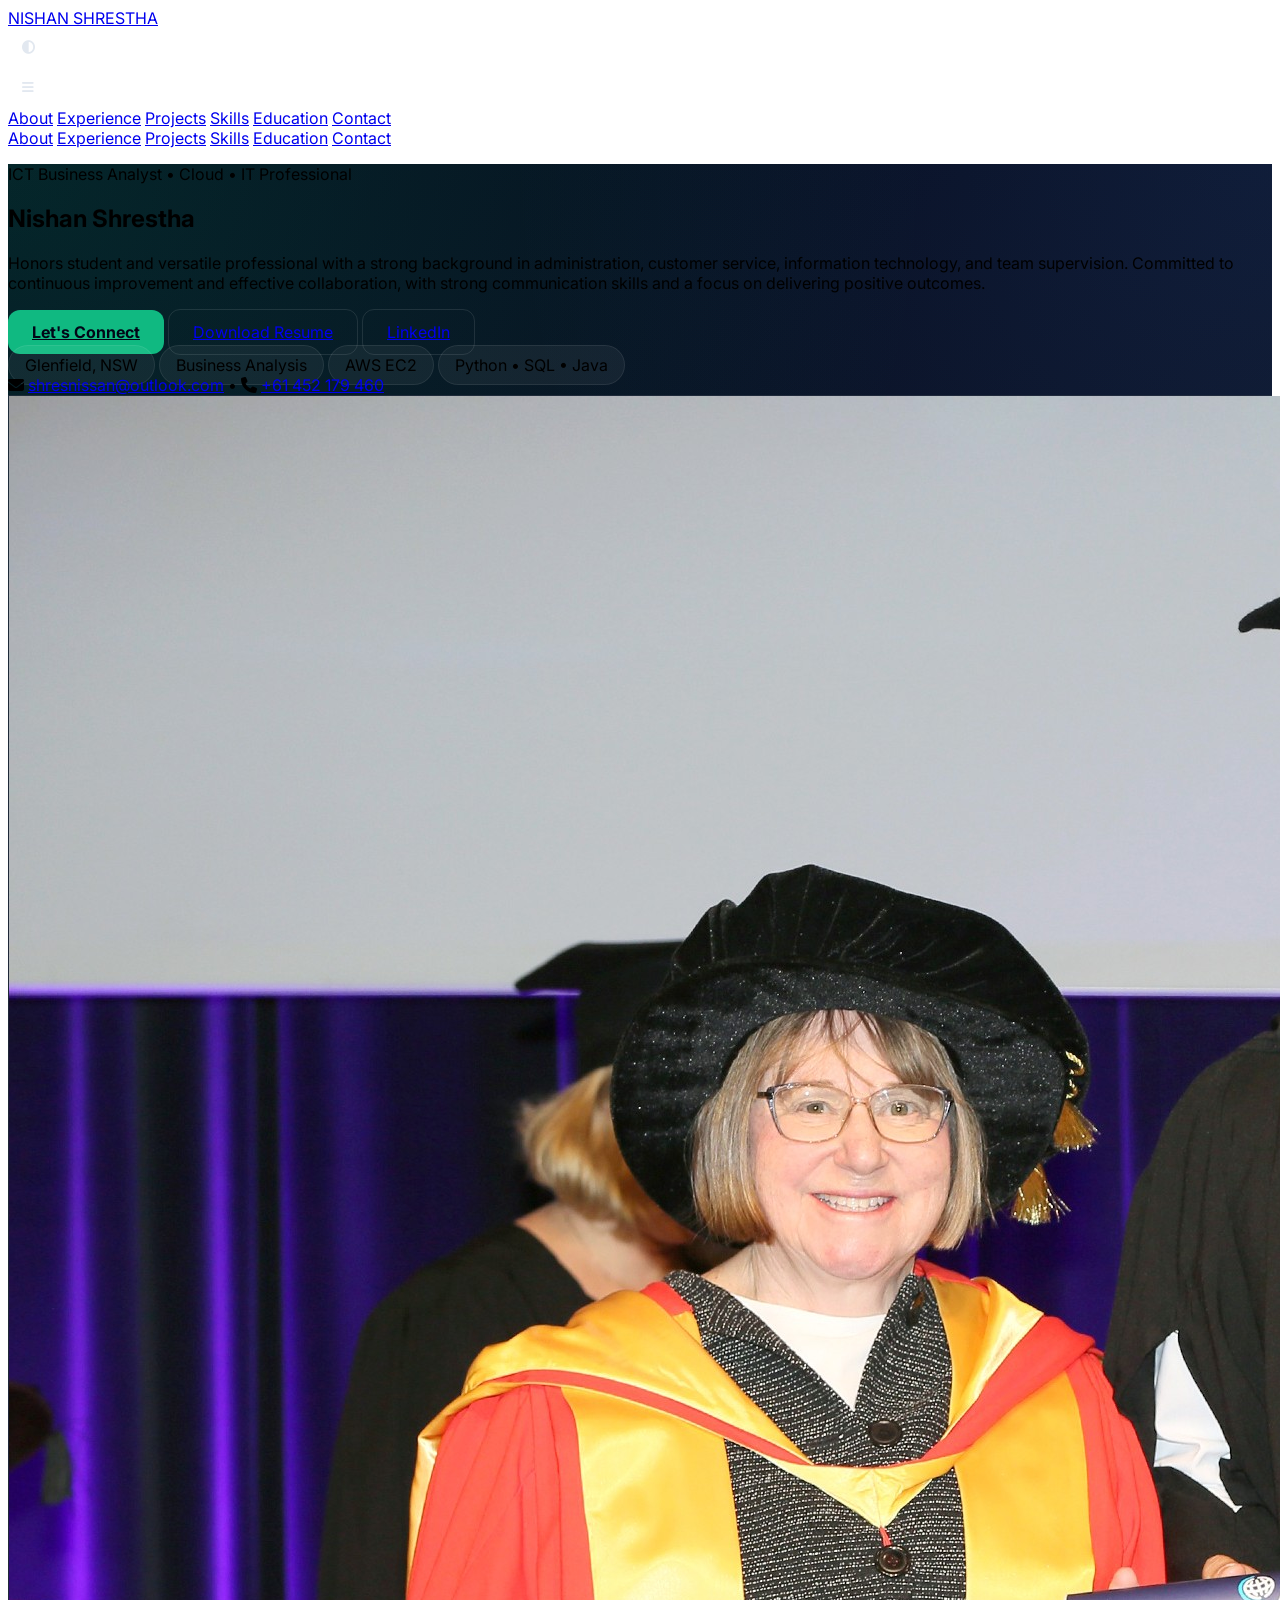
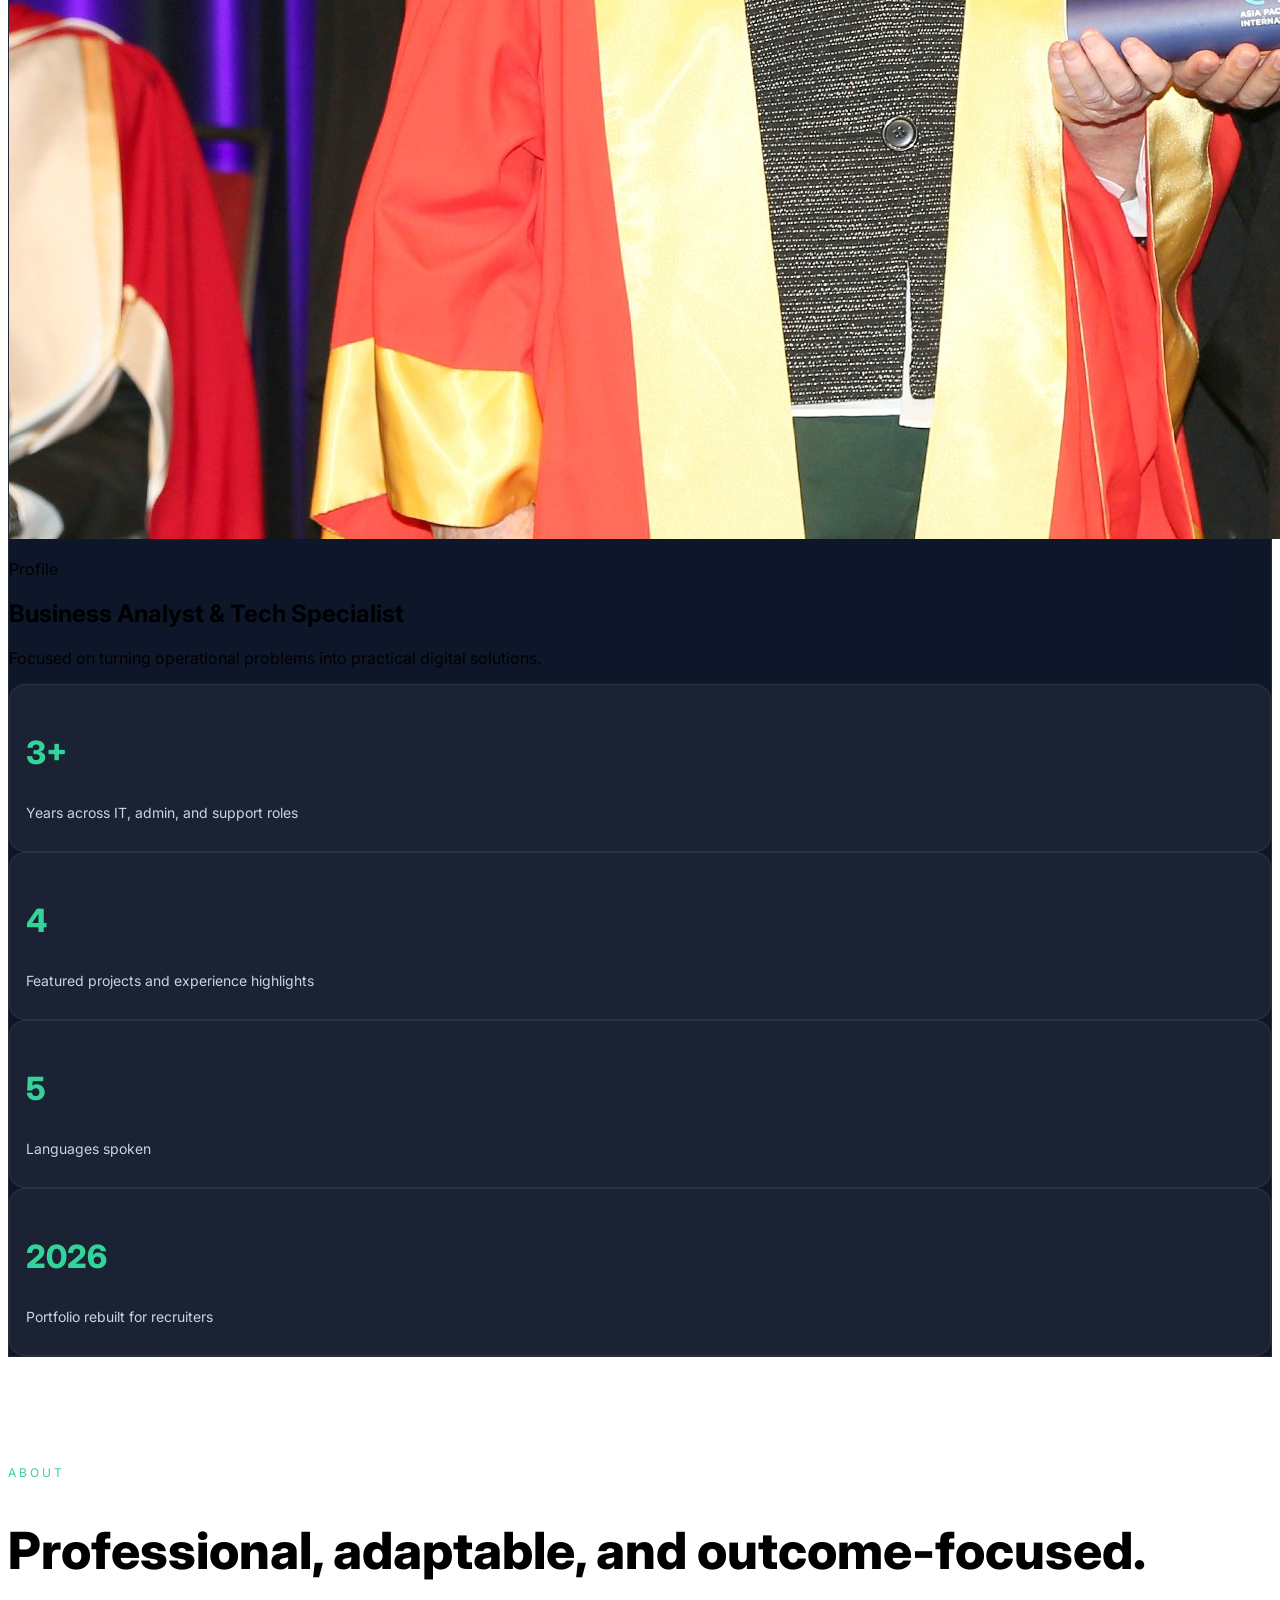
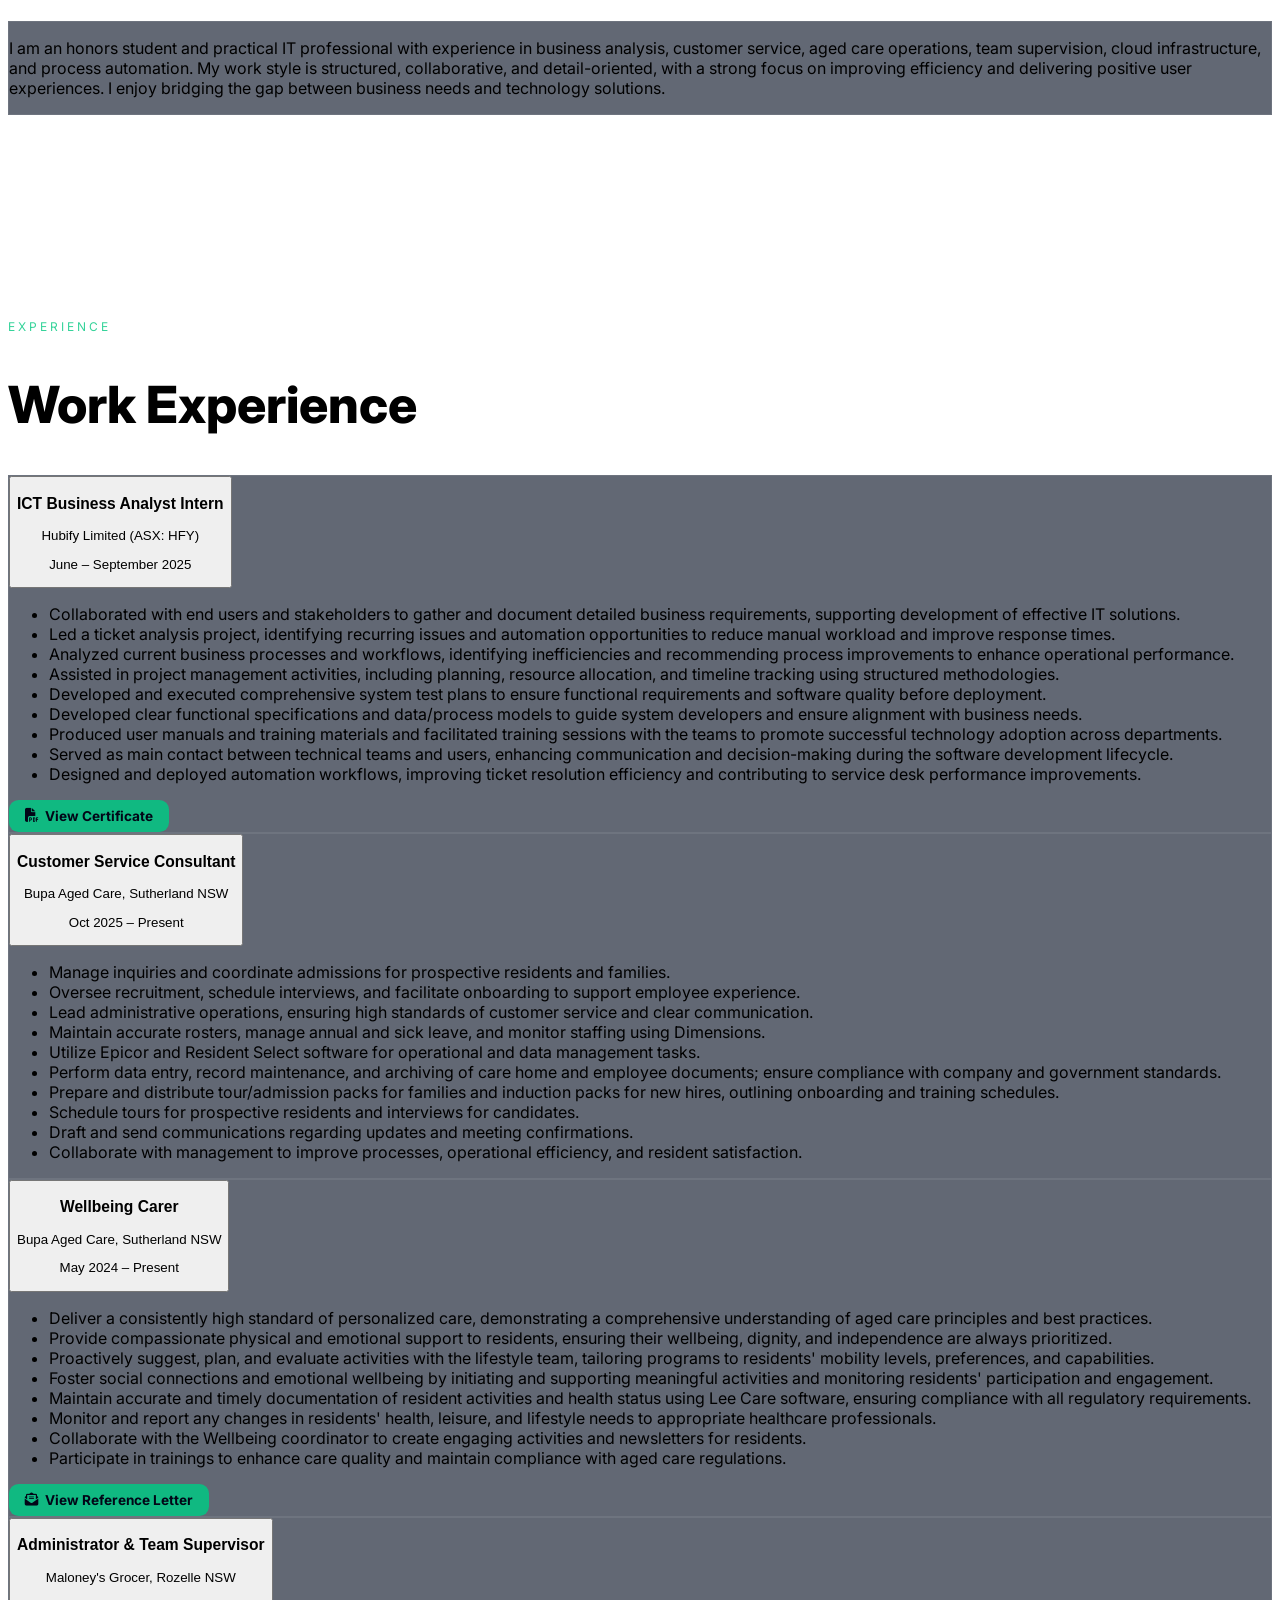
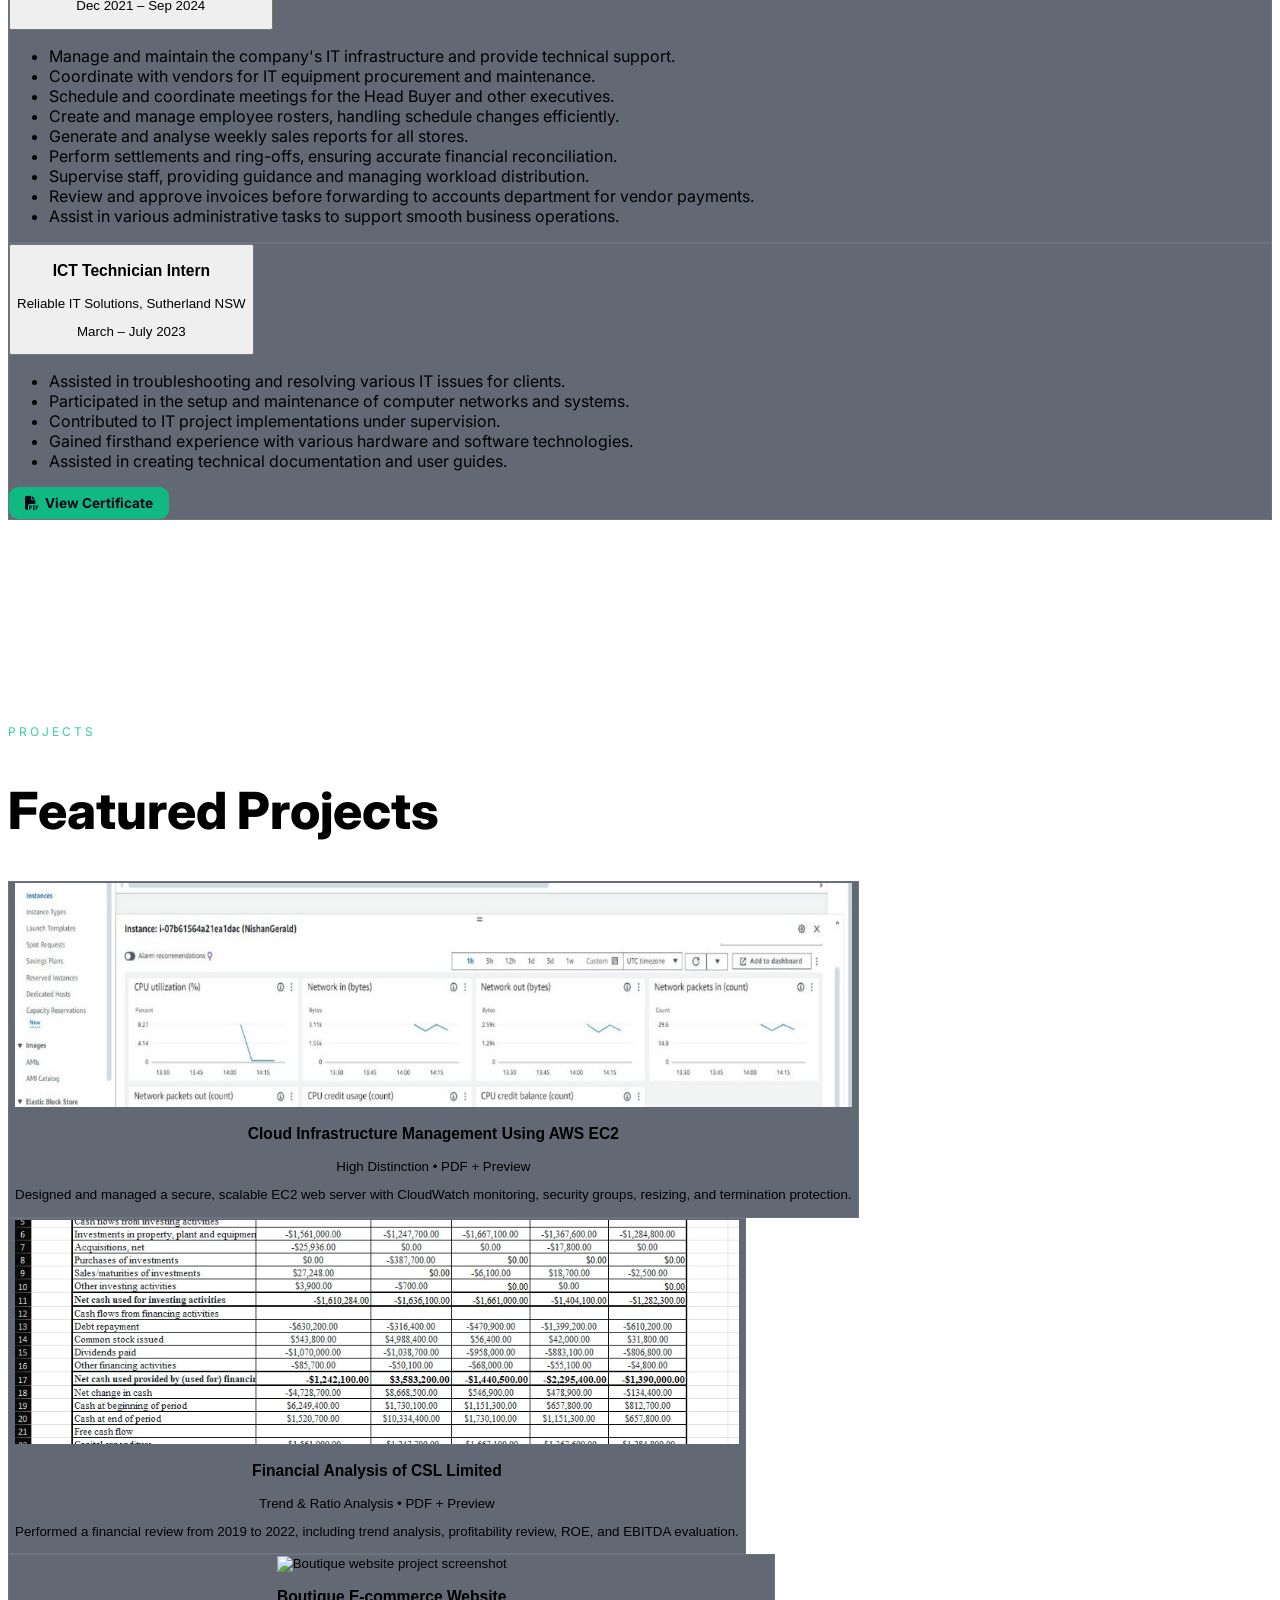
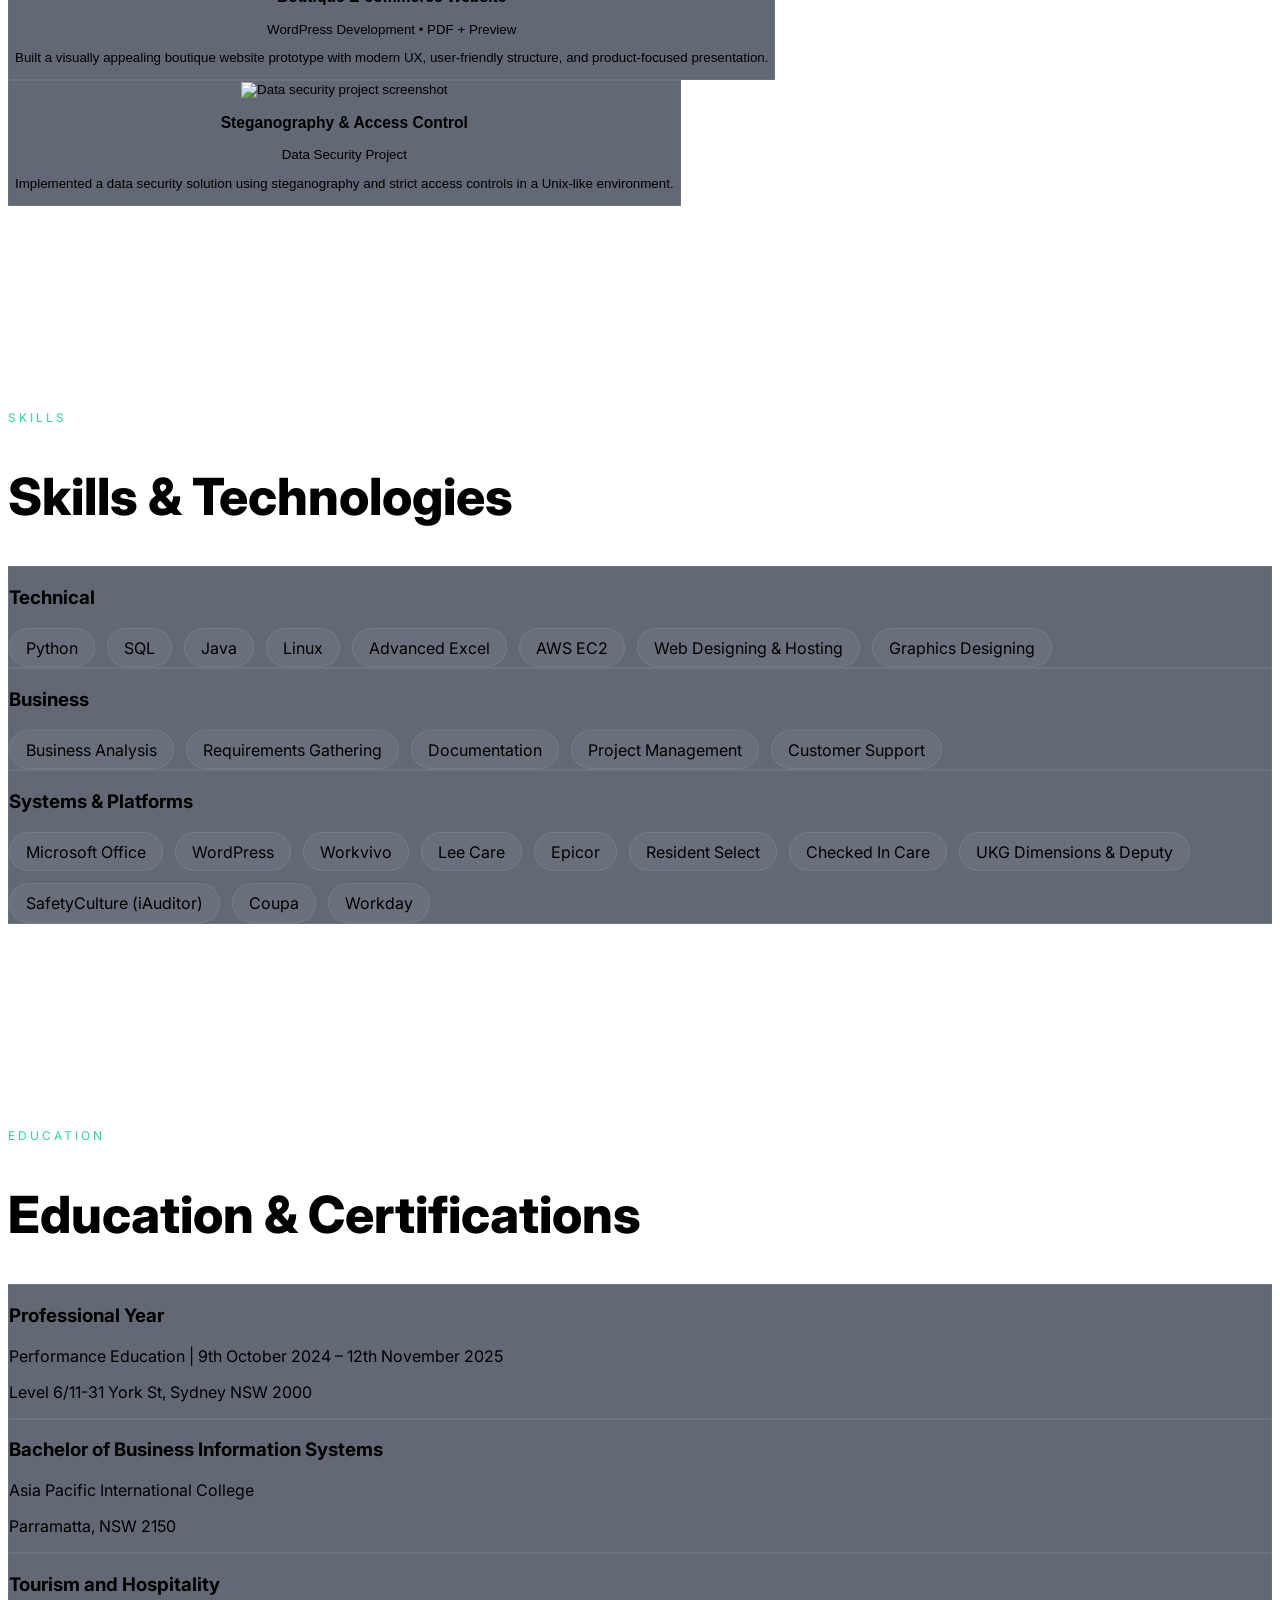
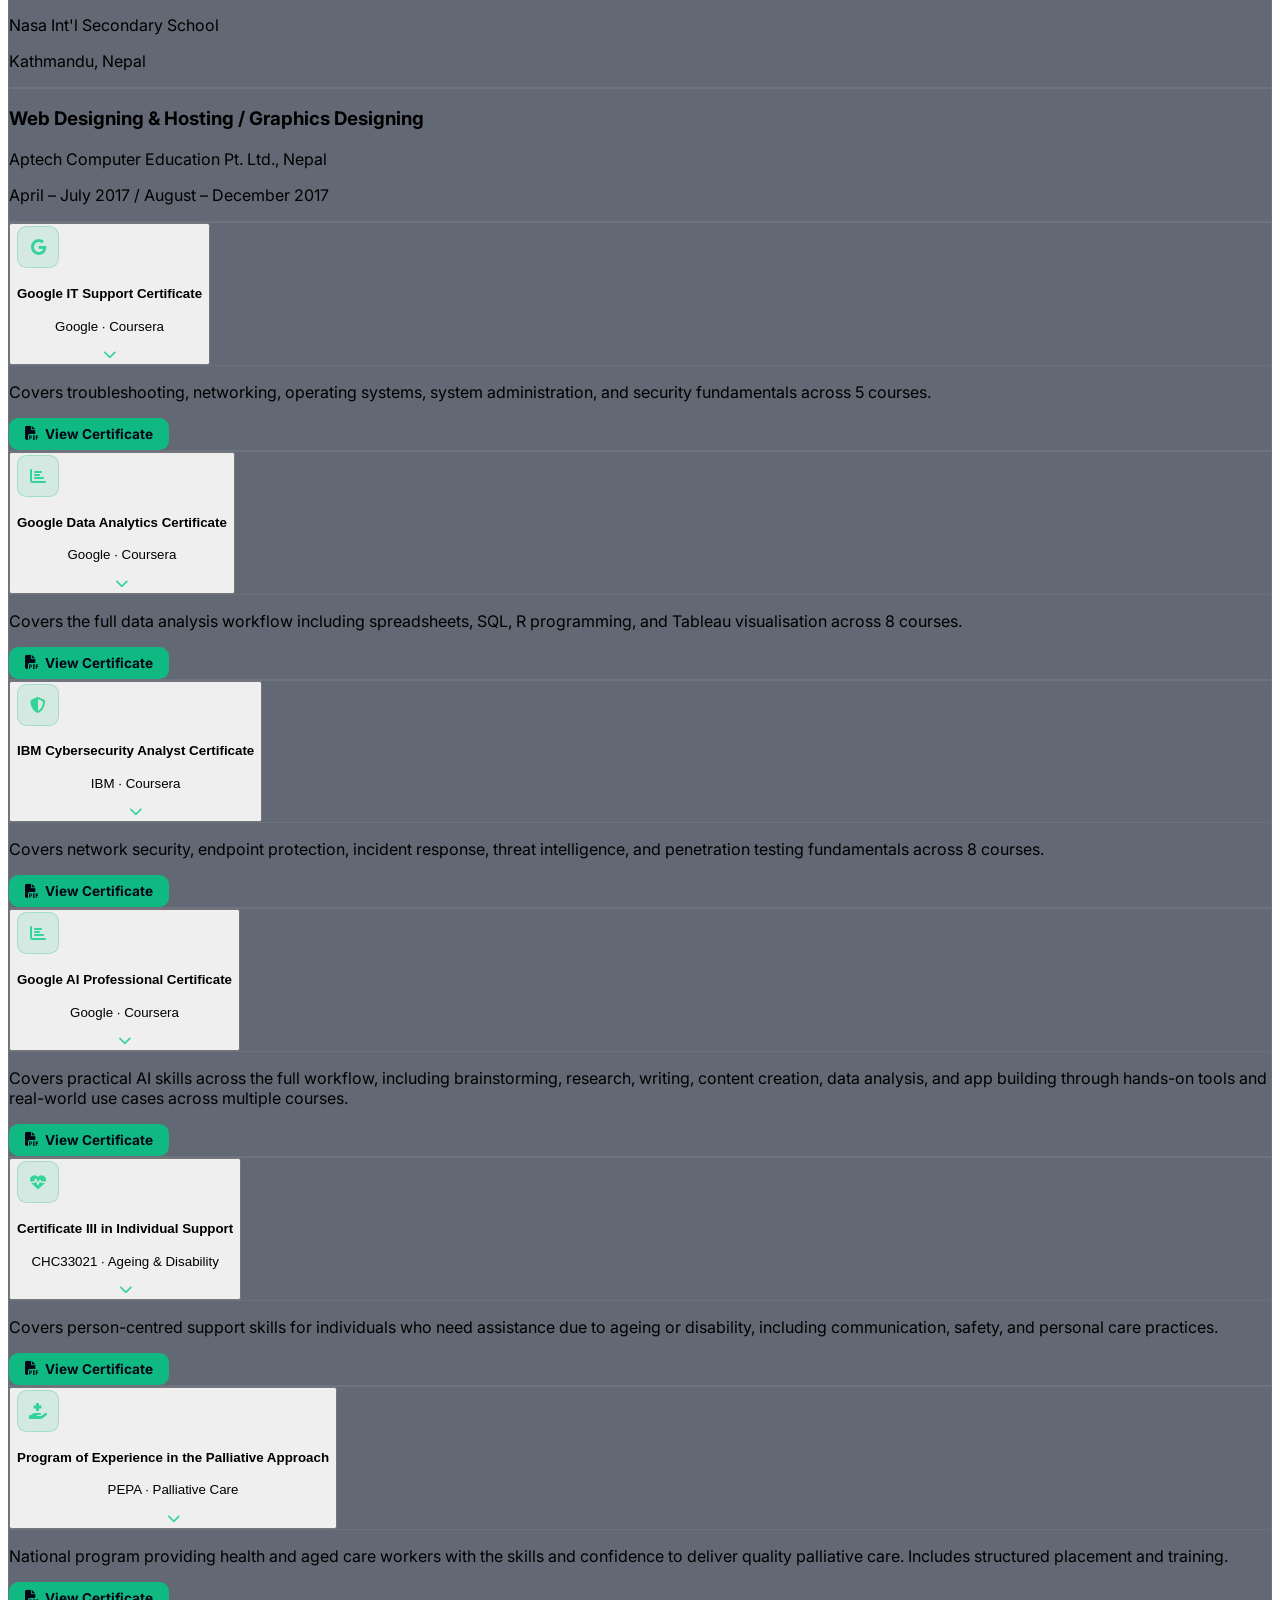
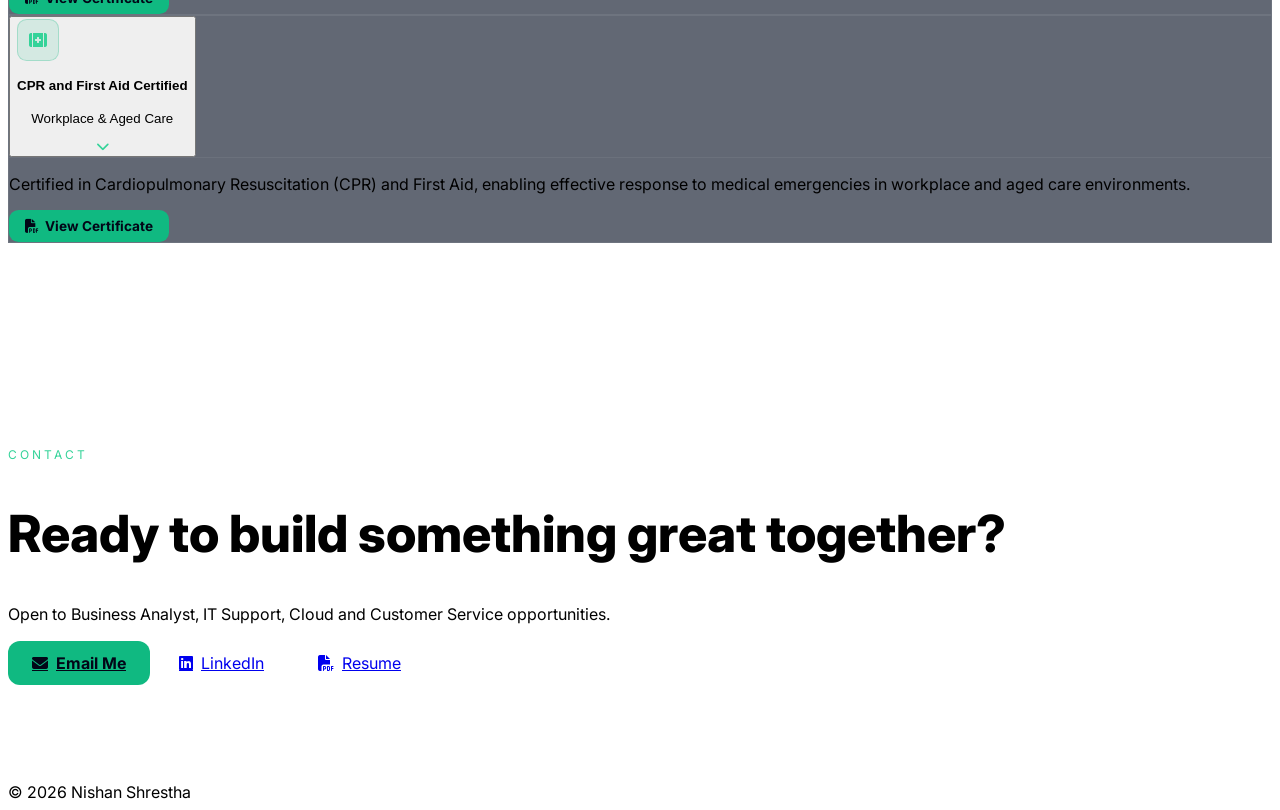
==== commit 7d4b3ca6: "Update index.html" ====
--- a/index.html
+++ b/index.html
@@ -434,6 +434,82 @@
         <div class="space-y-4 mt-10">
 
           <div class="glass rounded-3xl overflow-hidden reveal">
+            <button class="cert-btn w-full text-left p-6 flex items-center justify-between gap-4" data-target="cert-3">
+              <div class="flex items-center gap-4">
+                <div class="cert-icon"><i class="fa-brands fa-google"></i></div>
+                <div>
+                  <h4 class="font-semibold text-white text-base">Google IT Support Certificate</h4>
+                  <p class="text-emerald-400 text-sm mt-0.5">Google · Coursera</p>
+                </div>
+              </div>
+              <i class="fa-solid fa-chevron-down cert-chevron text-emerald-400 text-sm flex-shrink-0"></i>
+            </button>
+            <div id="cert-3" class="cert-content hidden px-6 pb-6">
+              <p class="text-slate-300 text-sm leading-relaxed">Covers troubleshooting, networking, operating systems, system administration, and security fundamentals across 5 courses.</p>
+              <div class="mt-4">
+                <a href="cert-google-it.pdf" target="_blank" class="cert-view-btn"><i class="fa-solid fa-file-pdf"></i> View Certificate</a>
+              </div>
+            </div>
+          </div>
+
+          <div class="glass rounded-3xl overflow-hidden reveal">
+            <button class="cert-btn w-full text-left p-6 flex items-center justify-between gap-4" data-target="cert-4">
+              <div class="flex items-center gap-4">
+                <div class="cert-icon"><i class="fa-solid fa-chart-bar"></i></div>
+                <div>
+                  <h4 class="font-semibold text-white text-base">Google Data Analytics Certificate</h4>
+                  <p class="text-emerald-400 text-sm mt-0.5">Google · Coursera</p>
+                </div>
+              </div>
+              <i class="fa-solid fa-chevron-down cert-chevron text-emerald-400 text-sm flex-shrink-0"></i>
+            </button>
+            <div id="cert-4" class="cert-content hidden px-6 pb-6">
+              <p class="text-slate-300 text-sm leading-relaxed">Covers the full data analysis workflow including spreadsheets, SQL, R programming, and Tableau visualisation across 8 courses.</p>
+              <div class="mt-4">
+                <a href="cert-google-data.pdf" target="_blank" class="cert-view-btn"><i class="fa-solid fa-file-pdf"></i> View Certificate</a>
+              </div>
+            </div>
+          </div>
+
+          <div class="glass rounded-3xl overflow-hidden reveal">
+            <button class="cert-btn w-full text-left p-6 flex items-center justify-between gap-4" data-target="cert-5">
+              <div class="flex items-center gap-4">
+                <div class="cert-icon"><i class="fa-solid fa-shield-halved"></i></div>
+                <div>
+                  <h4 class="font-semibold text-white text-base">IBM Cybersecurity Analyst Certificate</h4>
+                  <p class="text-emerald-400 text-sm mt-0.5">IBM · Coursera</p>
+                </div>
+              </div>
+              <i class="fa-solid fa-chevron-down cert-chevron text-emerald-400 text-sm flex-shrink-0"></i>
+            </button>
+            <div id="cert-5" class="cert-content hidden px-6 pb-6">
+              <p class="text-slate-300 text-sm leading-relaxed">Covers network security, endpoint protection, incident response, threat intelligence, and penetration testing fundamentals across 8 courses.</p>
+              <div class="mt-4">
+                <a href="cert-ibm-cyber.pdf" target="_blank" class="cert-view-btn"><i class="fa-solid fa-file-pdf"></i> View Certificate</a>
+              </div>
+            </div>
+          </div>
+          
+          <div class="glass rounded-3xl overflow-hidden reveal">
+            <button class="cert-btn w-full text-left p-6 flex items-center justify-between gap-4" data-target="cert-4">
+              <div class="flex items-center gap-4">
+                <div class="cert-icon"><i class="fa-solid fa-chart-bar"></i></div>
+                <div>
+                  <h4 class="font-semibold text-white text-base">Google AI Professional Certificate</h4>
+                  <p class="text-emerald-400 text-sm mt-0.5">Google · Coursera</p>
+                </div>
+              </div>
+              <i class="fa-solid fa-chevron-down cert-chevron text-emerald-400 text-sm flex-shrink-0"></i>
+            </button>
+            <div id="cert-4" class="cert-content hidden px-6 pb-6">
+              <p class="text-slate-300 text-sm leading-relaxed">Covers practical AI skills across the full workflow, including brainstorming, research, writing, content creation, data analysis, and app building through hands-on tools and real-world use cases across multiple courses.</p>
+              <div class="mt-4">
+                <a href="cert-google-data.pdf" target="_blank" class="cert-view-btn"><i class="fa-solid fa-file-pdf"></i> View Certificate</a>
+              </div>
+            </div>
+          </div>
+          
+          <div class="glass rounded-3xl overflow-hidden reveal">
             <button class="cert-btn w-full text-left p-6 flex items-center justify-between gap-4" data-target="cert-1">
               <div class="flex items-center gap-4">
                 <div class="cert-icon"><i class="fa-solid fa-heart-pulse"></i></div>
@@ -467,63 +543,6 @@
               <p class="text-slate-300 text-sm leading-relaxed">National program providing health and aged care workers with the skills and confidence to deliver quality palliative care. Includes structured placement and training.</p>
               <div class="mt-4">
                 <a href="cert-pepa.pdf" target="_blank" class="cert-view-btn"><i class="fa-solid fa-file-pdf"></i> View Certificate</a>
-              </div>
-            </div>
-          </div>
-
-          <div class="glass rounded-3xl overflow-hidden reveal">
-            <button class="cert-btn w-full text-left p-6 flex items-center justify-between gap-4" data-target="cert-3">
-              <div class="flex items-center gap-4">
-                <div class="cert-icon"><i class="fa-brands fa-google"></i></div>
-                <div>
-                  <h4 class="font-semibold text-white text-base">Google IT Support Certificate</h4>
-                  <p class="text-emerald-400 text-sm mt-0.5">Google · Coursera</p>
-                </div>
-              </div>
-              <i class="fa-solid fa-chevron-down cert-chevron text-emerald-400 text-sm flex-shrink-0"></i>
-            </button>
-            <div id="cert-3" class="cert-content hidden px-6 pb-6">
-              <p class="text-slate-300 text-sm leading-relaxed">Covers troubleshooting, networking, operating systems, system administration, and security fundamentals across 5 courses.</p>
-              <div class="mt-4">
-                <a href="cert-google-it.pdf" target="_blank" class="cert-view-btn"><i class="fa-solid fa-file-pdf"></i> View Certificate</a>
-              </div>
-            </div>
-          </div>
-
-          <div class="glass rounded-3xl overflow-hidden reveal">
-            <button class="cert-btn w-full text-left p-6 flex items-center justify-between gap-4" data-target="cert-4">
-              <div class="flex items-center gap-4">
-                <div class="cert-icon"><i class="fa-solid fa-chart-bar"></i></div>
-                <div>
-                  <h4 class="font-semibold text-white text-base">Google Data Analytics Certificate</h4>
-                  <p class="text-emerald-400 text-sm mt-0.5">Google · Coursera</p>
-                </div>
-              </div>
-              <i class="fa-solid fa-chevron-down cert-chevron text-emerald-400 text-sm flex-shrink-0"></i>
-            </button>
-            <div id="cert-4" class="cert-content hidden px-6 pb-6">
-              <p class="text-slate-300 text-sm leading-relaxed">Covers the full data analysis workflow including spreadsheets, SQL, R programming, and Tableau visualisation across 8 courses.</p>
-              <div class="mt-4">
-                <a href="cert-google-data.pdf" target="_blank" class="cert-view-btn"><i class="fa-solid fa-file-pdf"></i> View Certificate</a>
-              </div>
-            </div>
-          </div>
-
-          <div class="glass rounded-3xl overflow-hidden reveal">
-            <button class="cert-btn w-full text-left p-6 flex items-center justify-between gap-4" data-target="cert-5">
-              <div class="flex items-center gap-4">
-                <div class="cert-icon"><i class="fa-solid fa-shield-halved"></i></div>
-                <div>
-                  <h4 class="font-semibold text-white text-base">IBM Cybersecurity Analyst Certificate</h4>
-                  <p class="text-emerald-400 text-sm mt-0.5">IBM · Coursera</p>
-                </div>
-              </div>
-              <i class="fa-solid fa-chevron-down cert-chevron text-emerald-400 text-sm flex-shrink-0"></i>
-            </button>
-            <div id="cert-5" class="cert-content hidden px-6 pb-6">
-              <p class="text-slate-300 text-sm leading-relaxed">Covers network security, endpoint protection, incident response, threat intelligence, and penetration testing fundamentals across 8 courses.</p>
-              <div class="mt-4">
-                <a href="cert-ibm-cyber.pdf" target="_blank" class="cert-view-btn"><i class="fa-solid fa-file-pdf"></i> View Certificate</a>
               </div>
             </div>
           </div>
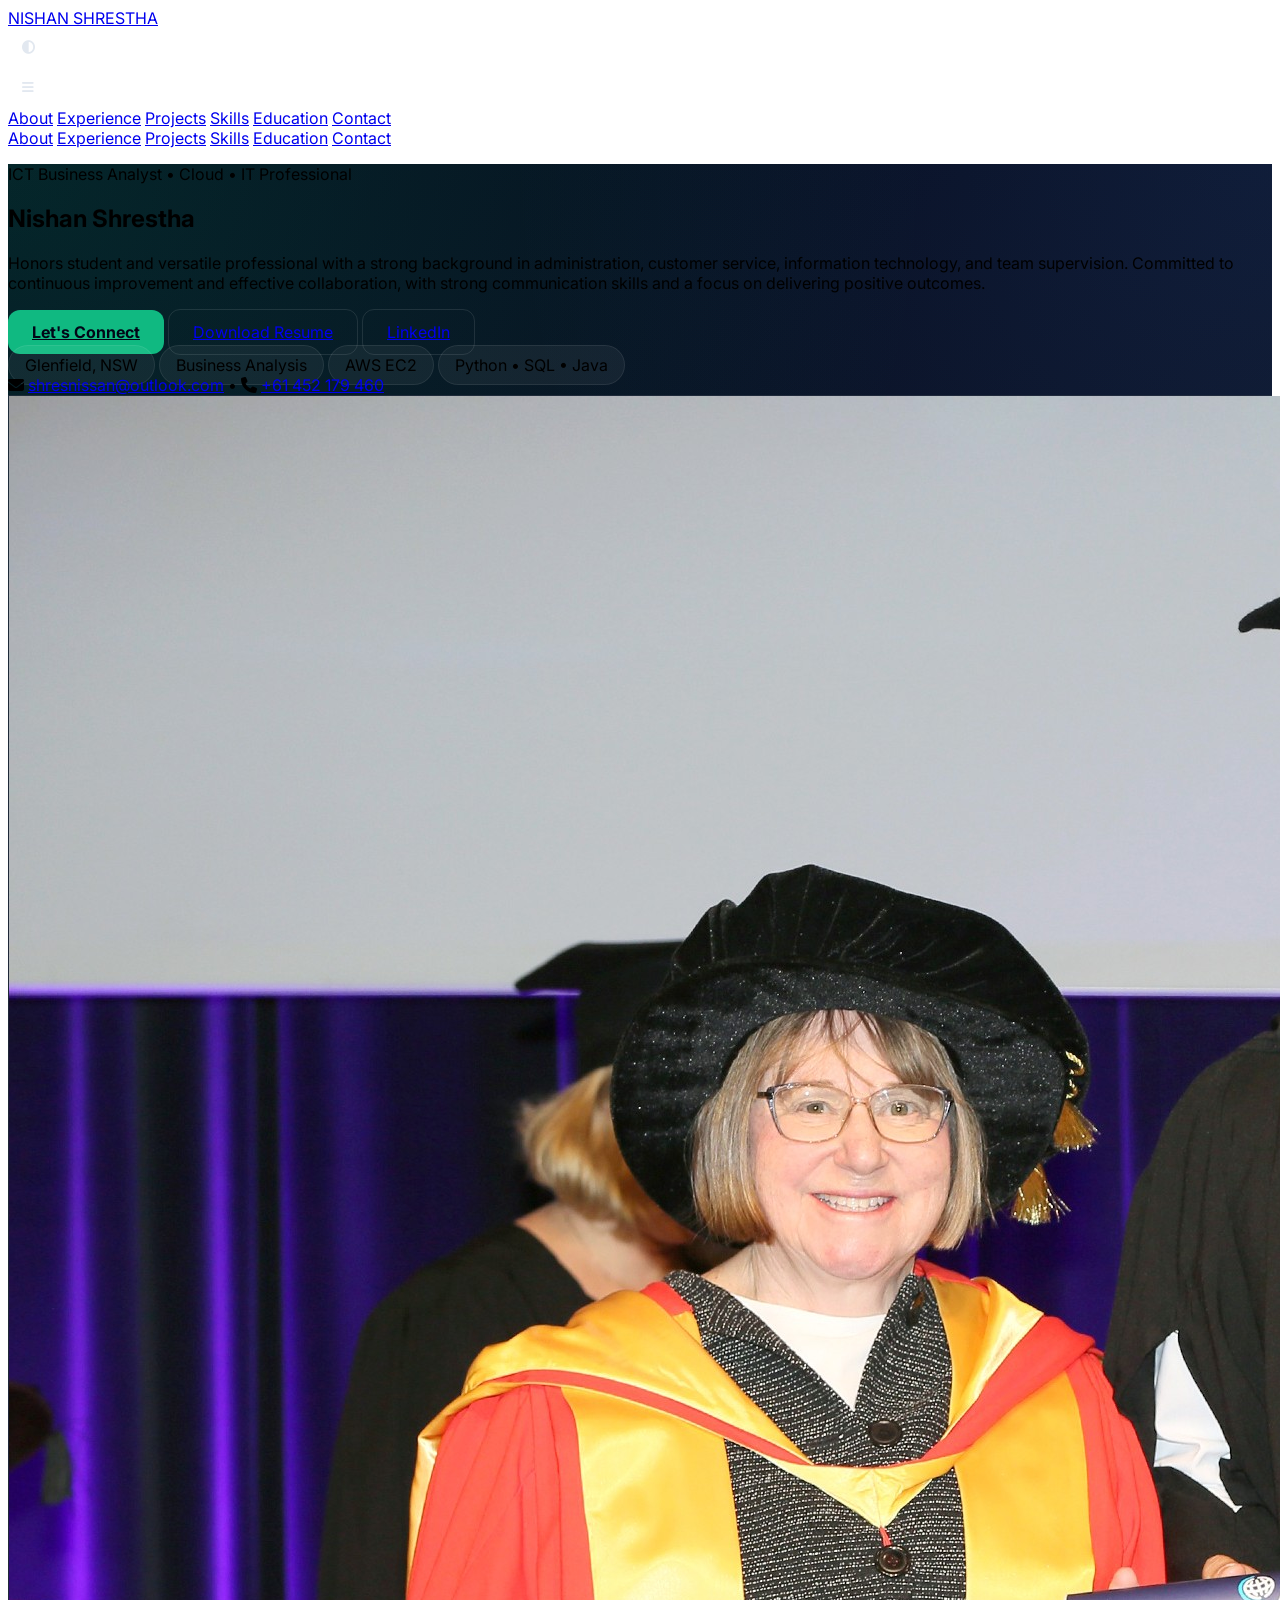
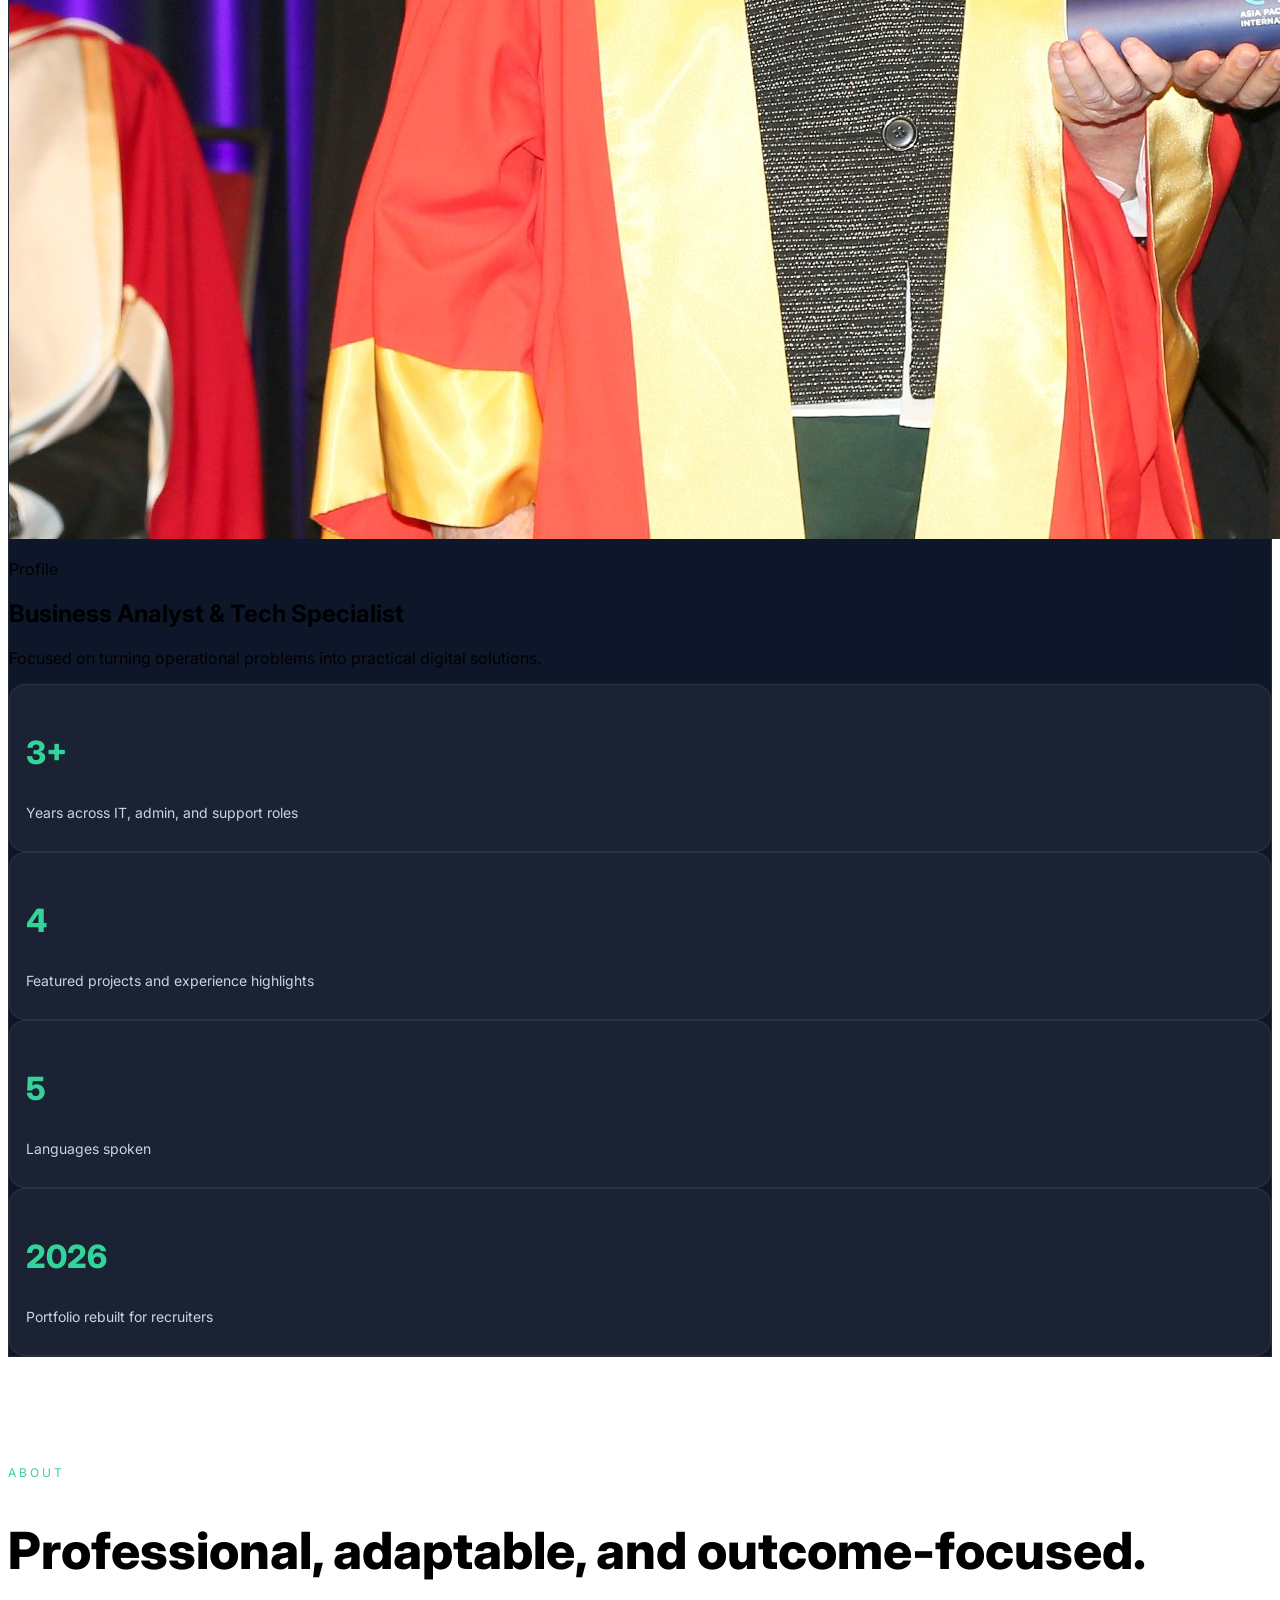
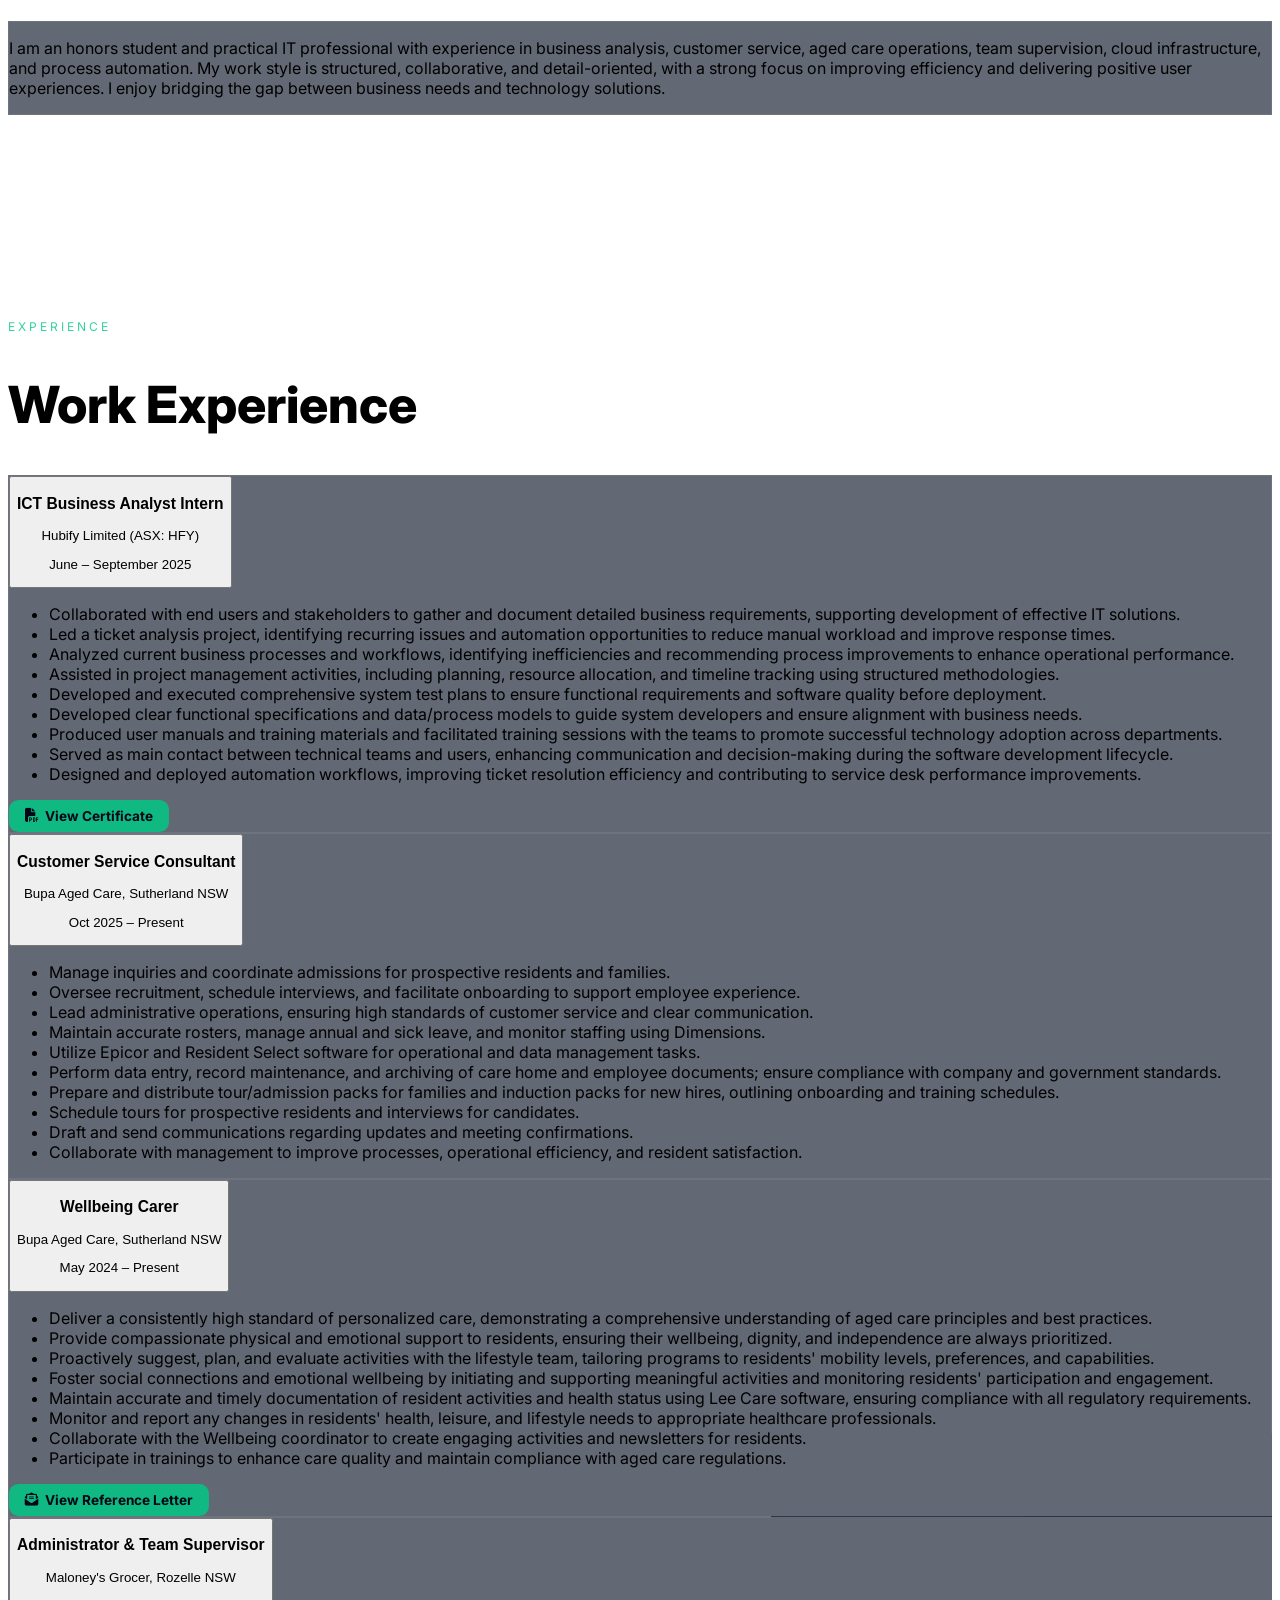
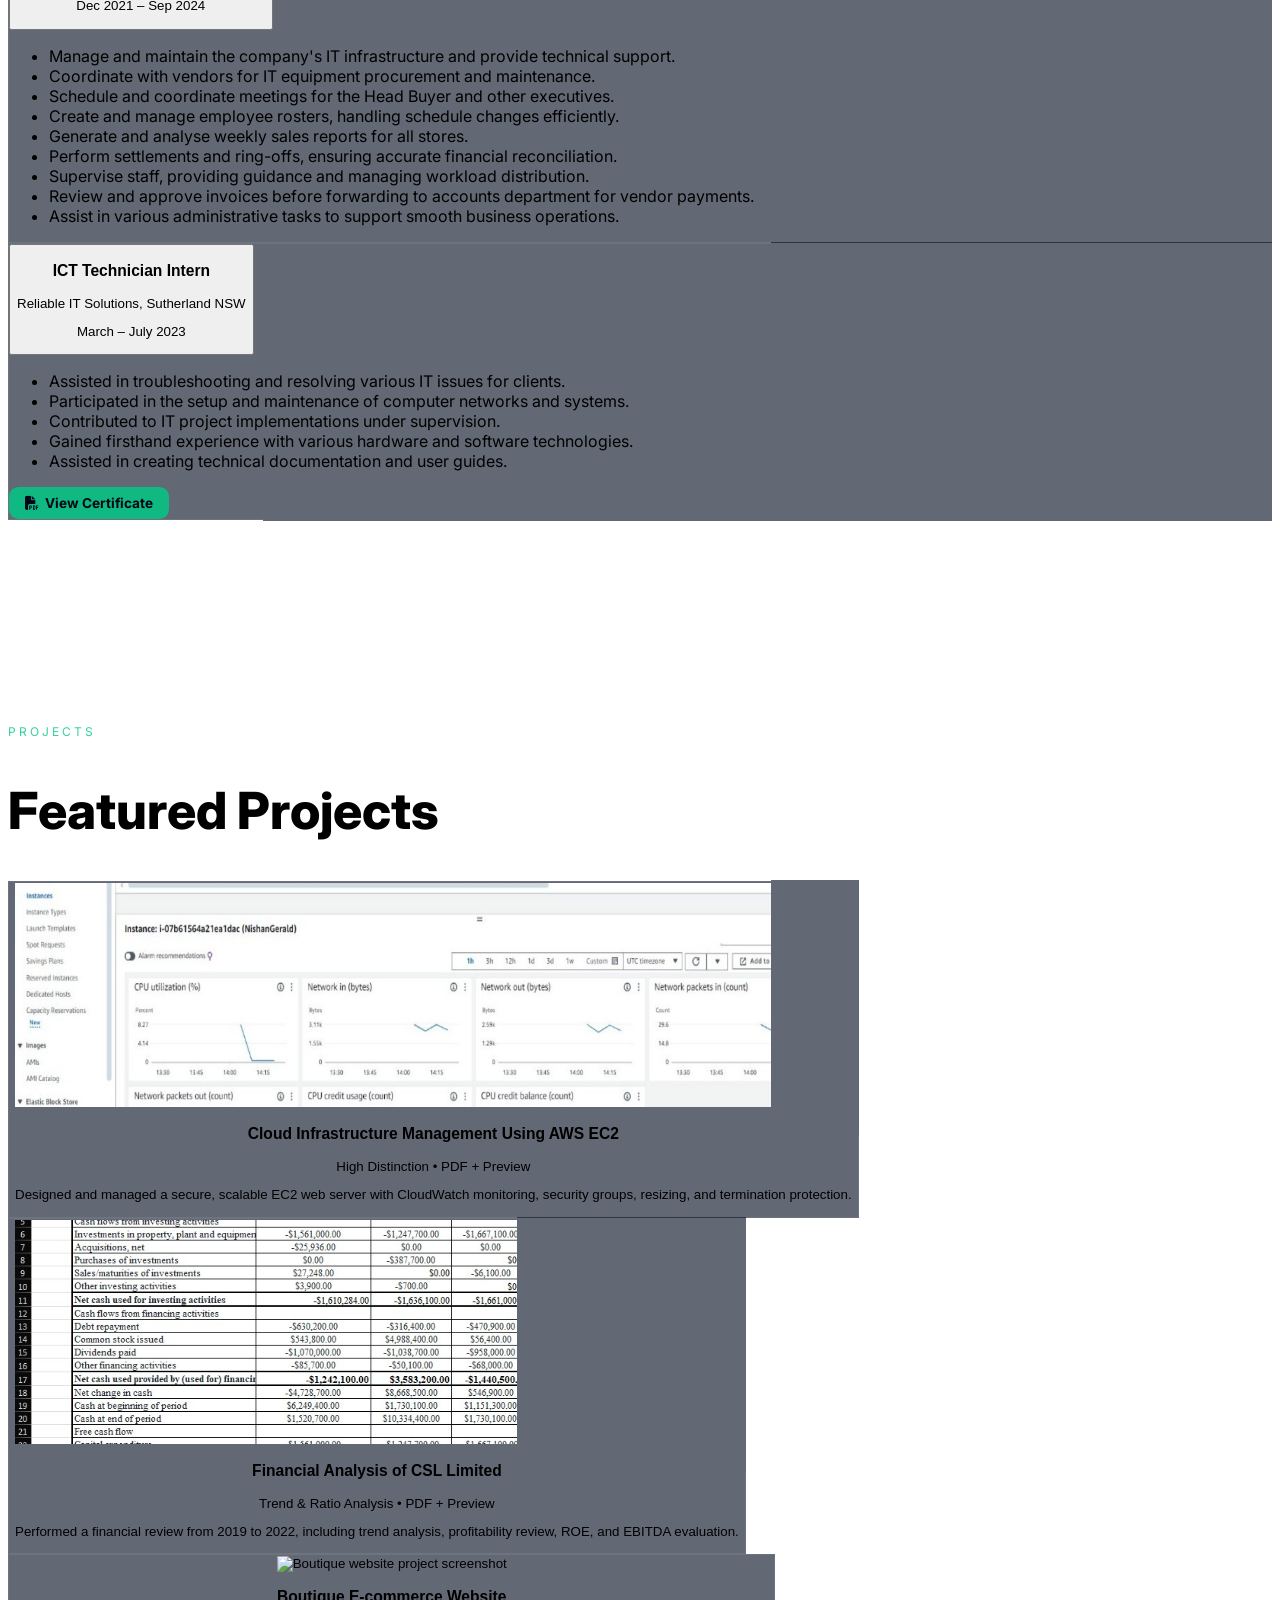
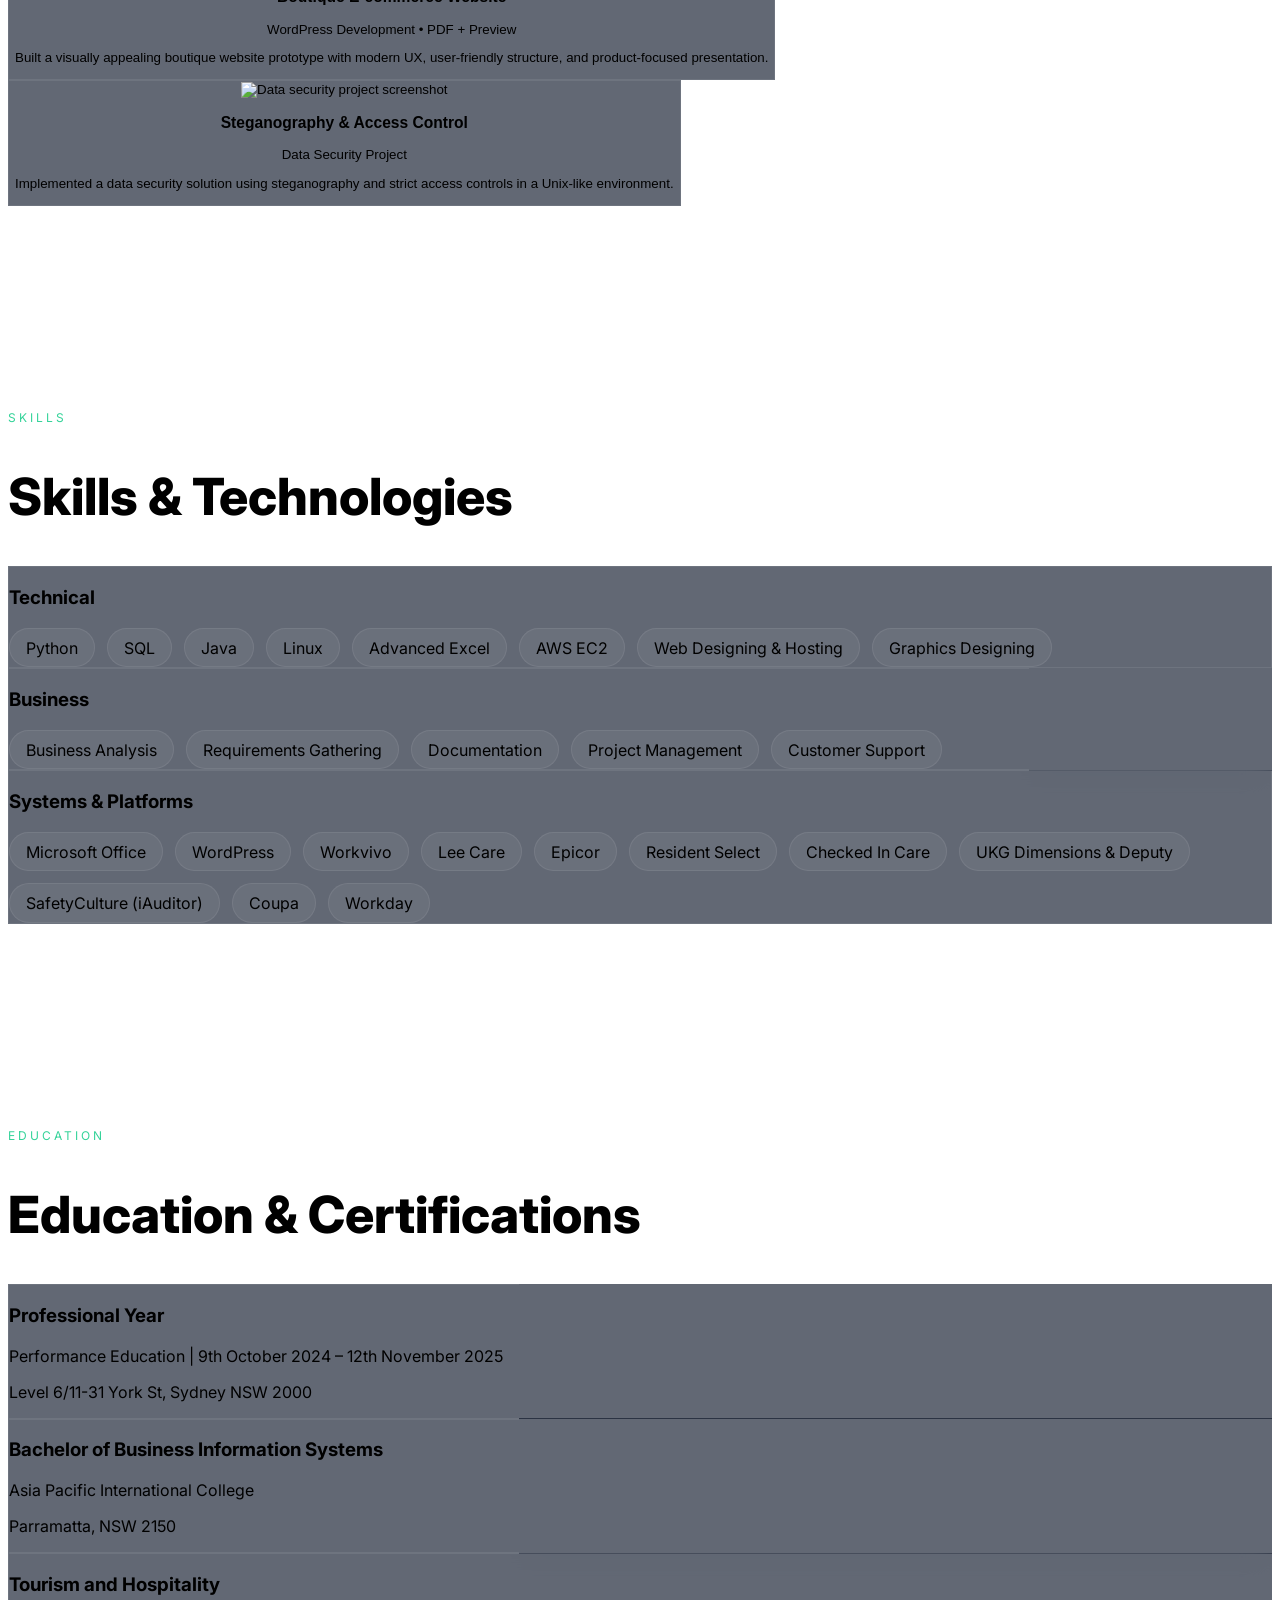
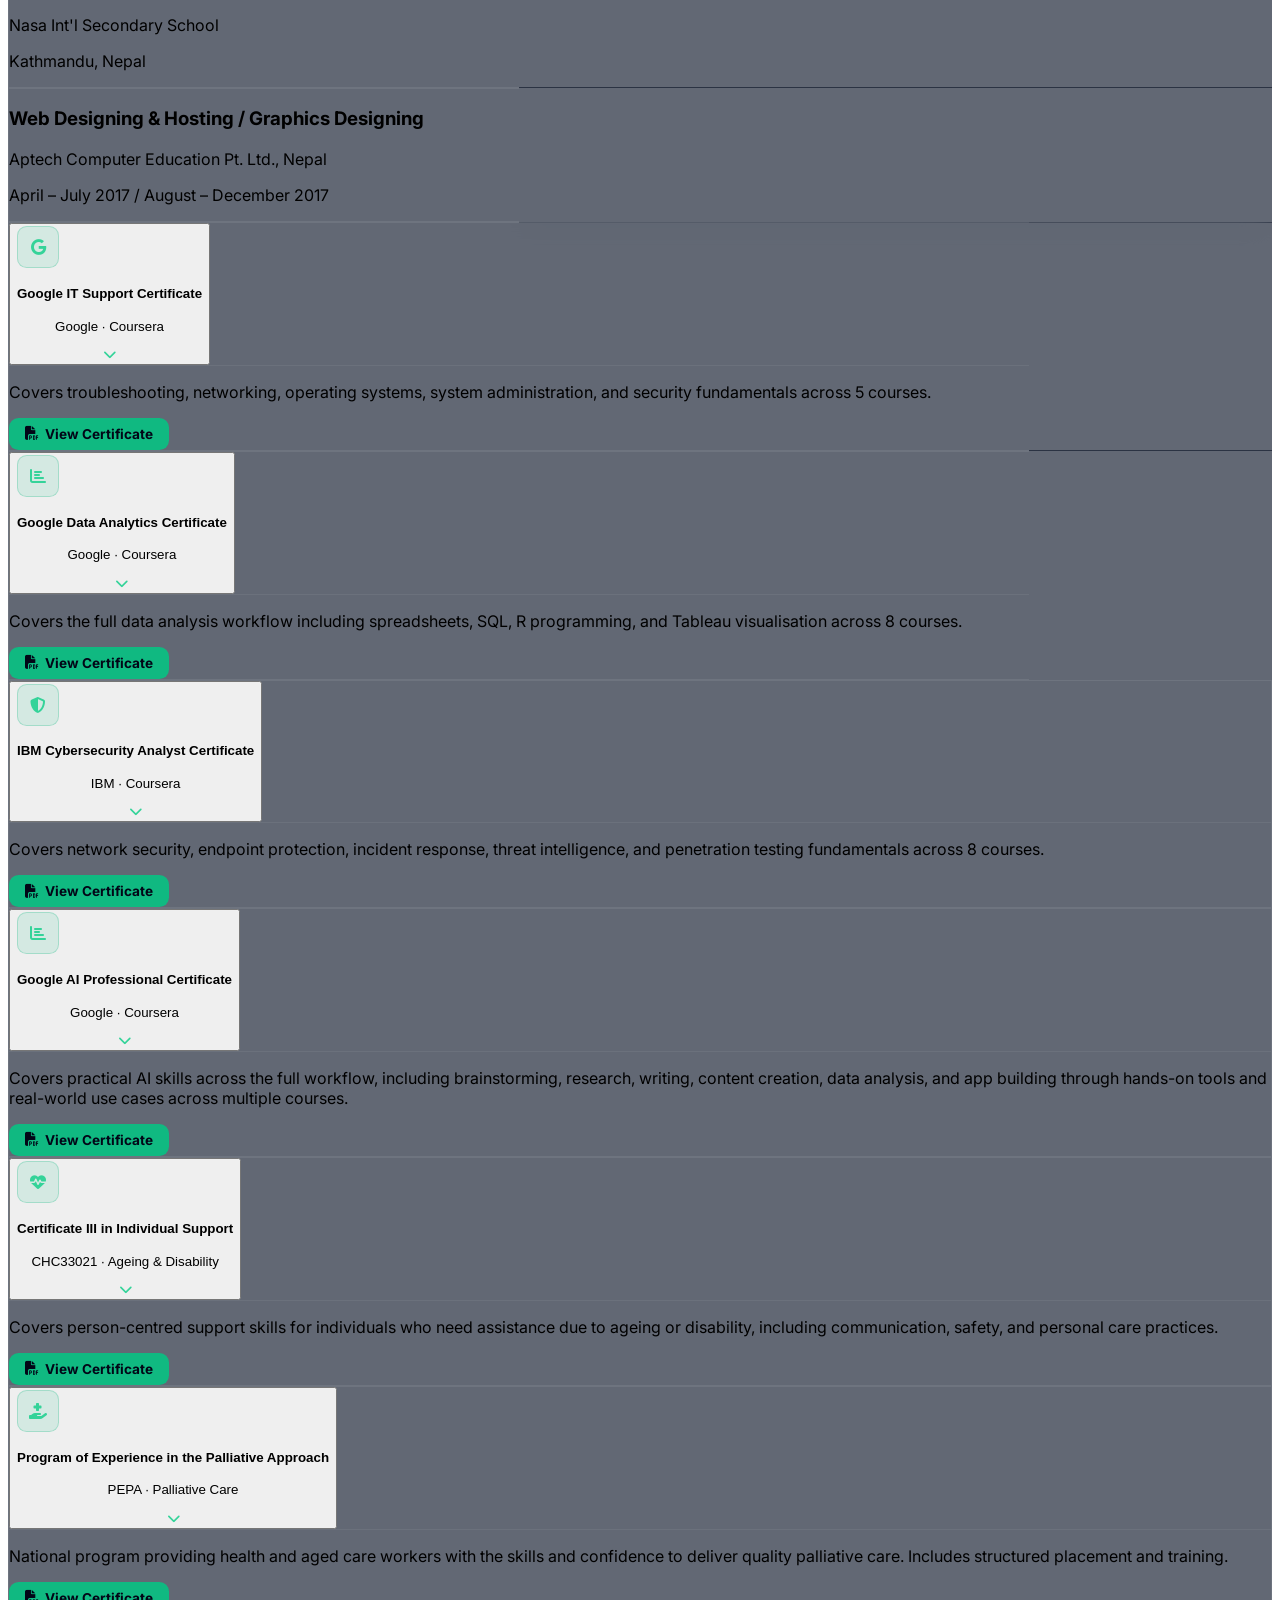
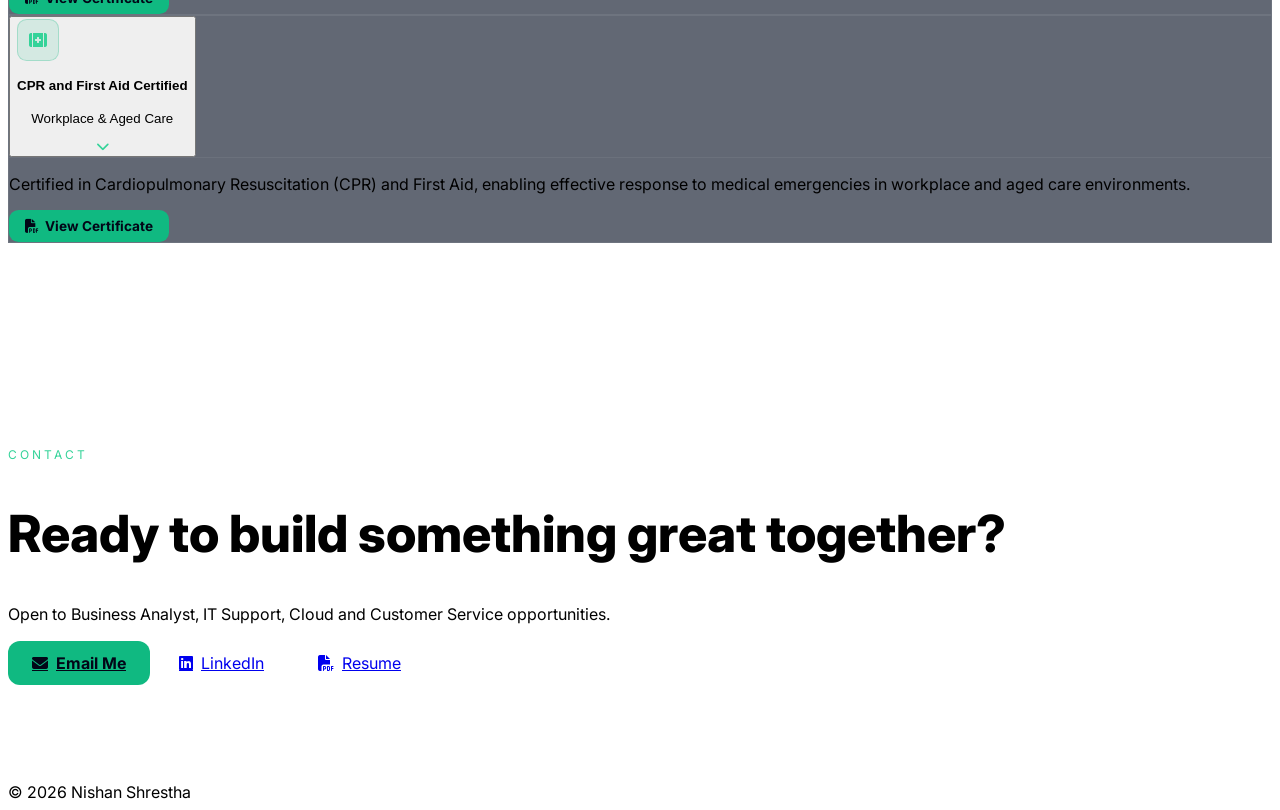
==== commit 3bb3de41: "Update index.html" ====
--- a/index.html
+++ b/index.html
@@ -444,7 +444,7 @@
               </div>
               <i class="fa-solid fa-chevron-down cert-chevron text-emerald-400 text-sm flex-shrink-0"></i>
             </button>
-            <div id="cert-3" class="cert-content hidden px-6 pb-6">
+            <div id="cert-1" class="cert-content hidden px-6 pb-6">
               <p class="text-slate-300 text-sm leading-relaxed">Covers troubleshooting, networking, operating systems, system administration, and security fundamentals across 5 courses.</p>
               <div class="mt-4">
                 <a href="cert-google-it.pdf" target="_blank" class="cert-view-btn"><i class="fa-solid fa-file-pdf"></i> View Certificate</a>
@@ -463,7 +463,7 @@
               </div>
               <i class="fa-solid fa-chevron-down cert-chevron text-emerald-400 text-sm flex-shrink-0"></i>
             </button>
-            <div id="cert-4" class="cert-content hidden px-6 pb-6">
+            <div id="cert-2" class="cert-content hidden px-6 pb-6">
               <p class="text-slate-300 text-sm leading-relaxed">Covers the full data analysis workflow including spreadsheets, SQL, R programming, and Tableau visualisation across 8 courses.</p>
               <div class="mt-4">
                 <a href="cert-google-data.pdf" target="_blank" class="cert-view-btn"><i class="fa-solid fa-file-pdf"></i> View Certificate</a>
@@ -482,7 +482,7 @@
               </div>
               <i class="fa-solid fa-chevron-down cert-chevron text-emerald-400 text-sm flex-shrink-0"></i>
             </button>
-            <div id="cert-5" class="cert-content hidden px-6 pb-6">
+            <div id="cert-3" class="cert-content hidden px-6 pb-6">
               <p class="text-slate-300 text-sm leading-relaxed">Covers network security, endpoint protection, incident response, threat intelligence, and penetration testing fundamentals across 8 courses.</p>
               <div class="mt-4">
                 <a href="cert-ibm-cyber.pdf" target="_blank" class="cert-view-btn"><i class="fa-solid fa-file-pdf"></i> View Certificate</a>
@@ -504,7 +504,7 @@
             <div id="cert-4" class="cert-content hidden px-6 pb-6">
               <p class="text-slate-300 text-sm leading-relaxed">Covers practical AI skills across the full workflow, including brainstorming, research, writing, content creation, data analysis, and app building through hands-on tools and real-world use cases across multiple courses.</p>
               <div class="mt-4">
-                <a href="cert-google-data.pdf" target="_blank" class="cert-view-btn"><i class="fa-solid fa-file-pdf"></i> View Certificate</a>
+                <a href="cert-google-ai.pdf" target="_blank" class="cert-view-btn"><i class="fa-solid fa-file-pdf"></i> View Certificate</a>
               </div>
             </div>
           </div>
@@ -520,7 +520,7 @@
               </div>
               <i class="fa-solid fa-chevron-down cert-chevron text-emerald-400 text-sm flex-shrink-0"></i>
             </button>
-            <div id="cert-1" class="cert-content hidden px-6 pb-6">
+            <div id="cert-5" class="cert-content hidden px-6 pb-6">
               <p class="text-slate-300 text-sm leading-relaxed">Covers person-centred support skills for individuals who need assistance due to ageing or disability, including communication, safety, and personal care practices.</p>
               <div class="mt-4">
                 <a href="cert-chc33021.pdf" target="_blank" class="cert-view-btn"><i class="fa-solid fa-file-pdf"></i> View Certificate</a>
@@ -539,7 +539,7 @@
               </div>
               <i class="fa-solid fa-chevron-down cert-chevron text-emerald-400 text-sm flex-shrink-0"></i>
             </button>
-            <div id="cert-2" class="cert-content hidden px-6 pb-6">
+            <div id="cert-6" class="cert-content hidden px-6 pb-6">
               <p class="text-slate-300 text-sm leading-relaxed">National program providing health and aged care workers with the skills and confidence to deliver quality palliative care. Includes structured placement and training.</p>
               <div class="mt-4">
                 <a href="cert-pepa.pdf" target="_blank" class="cert-view-btn"><i class="fa-solid fa-file-pdf"></i> View Certificate</a>
@@ -558,7 +558,7 @@
               </div>
               <i class="fa-solid fa-chevron-down cert-chevron text-emerald-400 text-sm flex-shrink-0"></i>
             </button>
-            <div id="cert-6" class="cert-content hidden px-6 pb-6">
+            <div id="cert-7" class="cert-content hidden px-6 pb-6">
               <p class="text-slate-300 text-sm leading-relaxed">Certified in Cardiopulmonary Resuscitation (CPR) and First Aid, enabling effective response to medical emergencies in workplace and aged care environments.</p>
               <div class="mt-4">
                 <a href="cert-firstaid.pdf" target="_blank" class="cert-view-btn"><i class="fa-solid fa-file-pdf"></i> View Certificate</a>
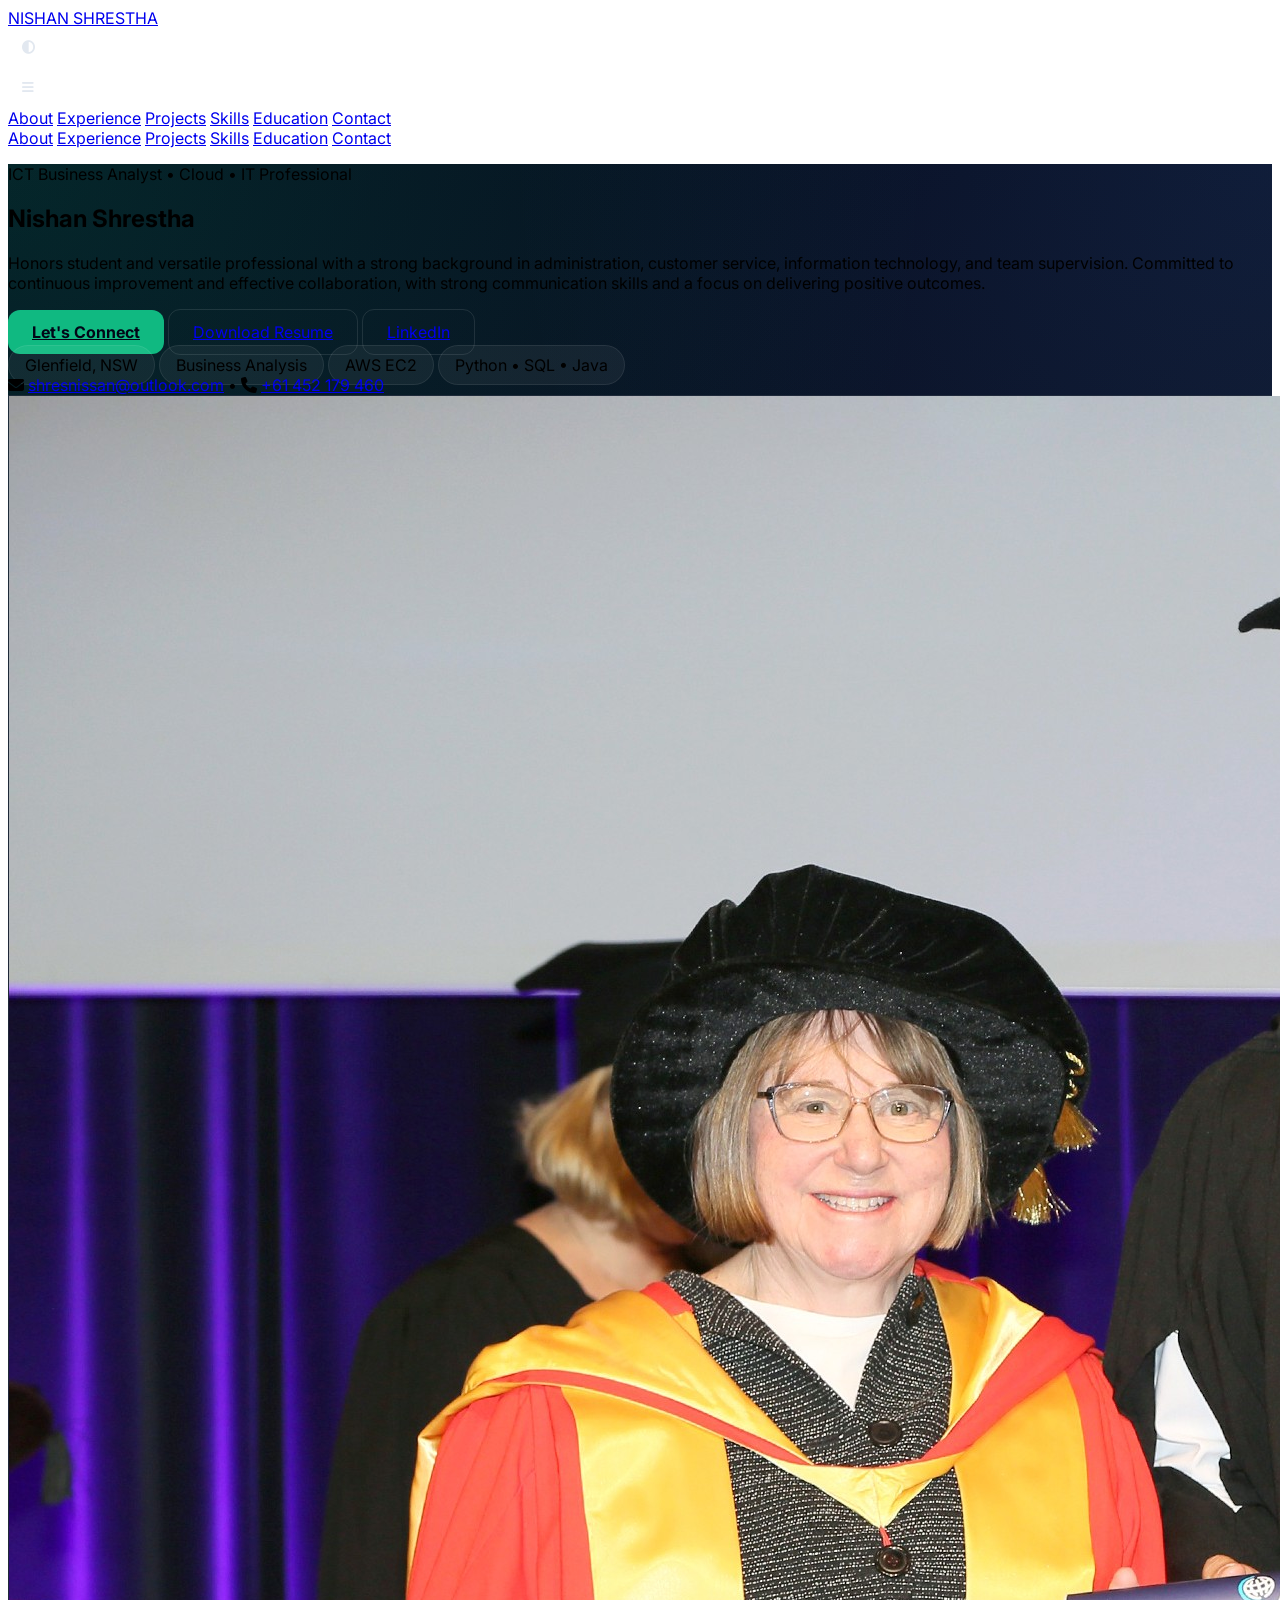
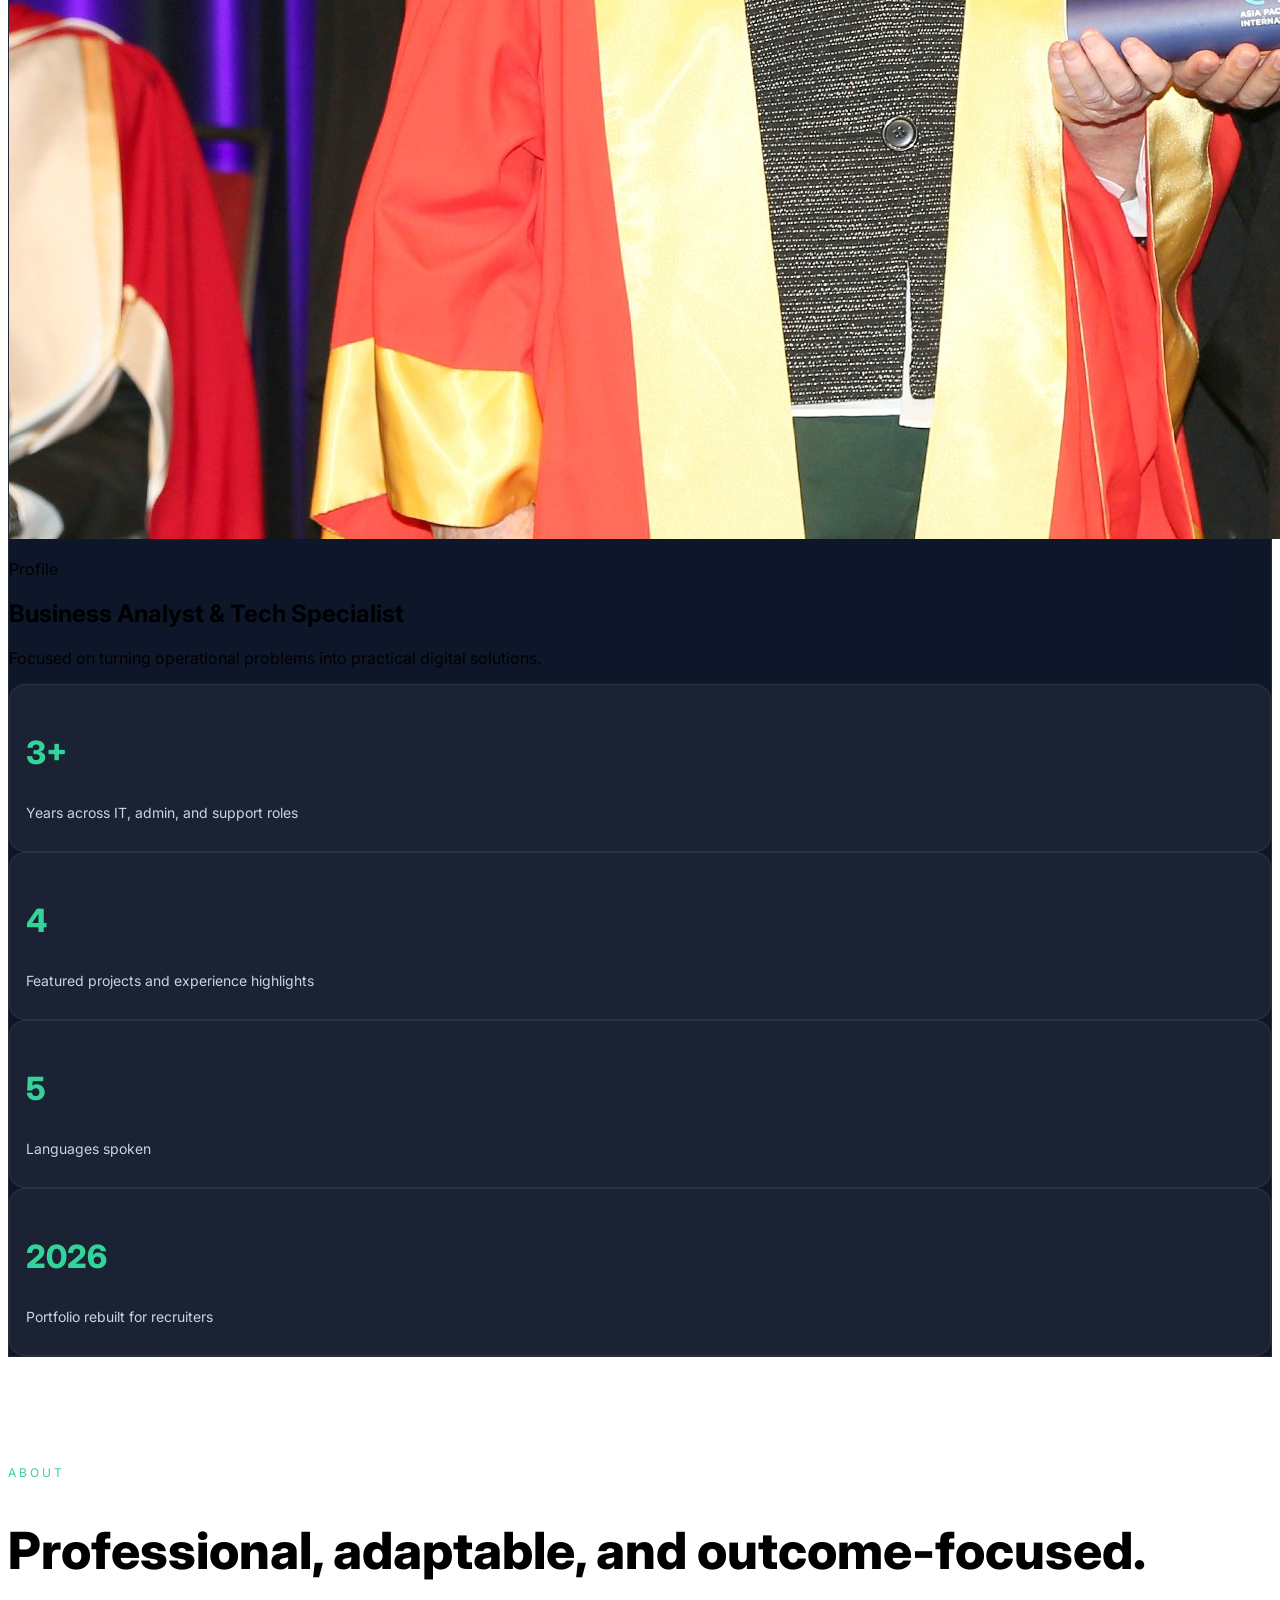
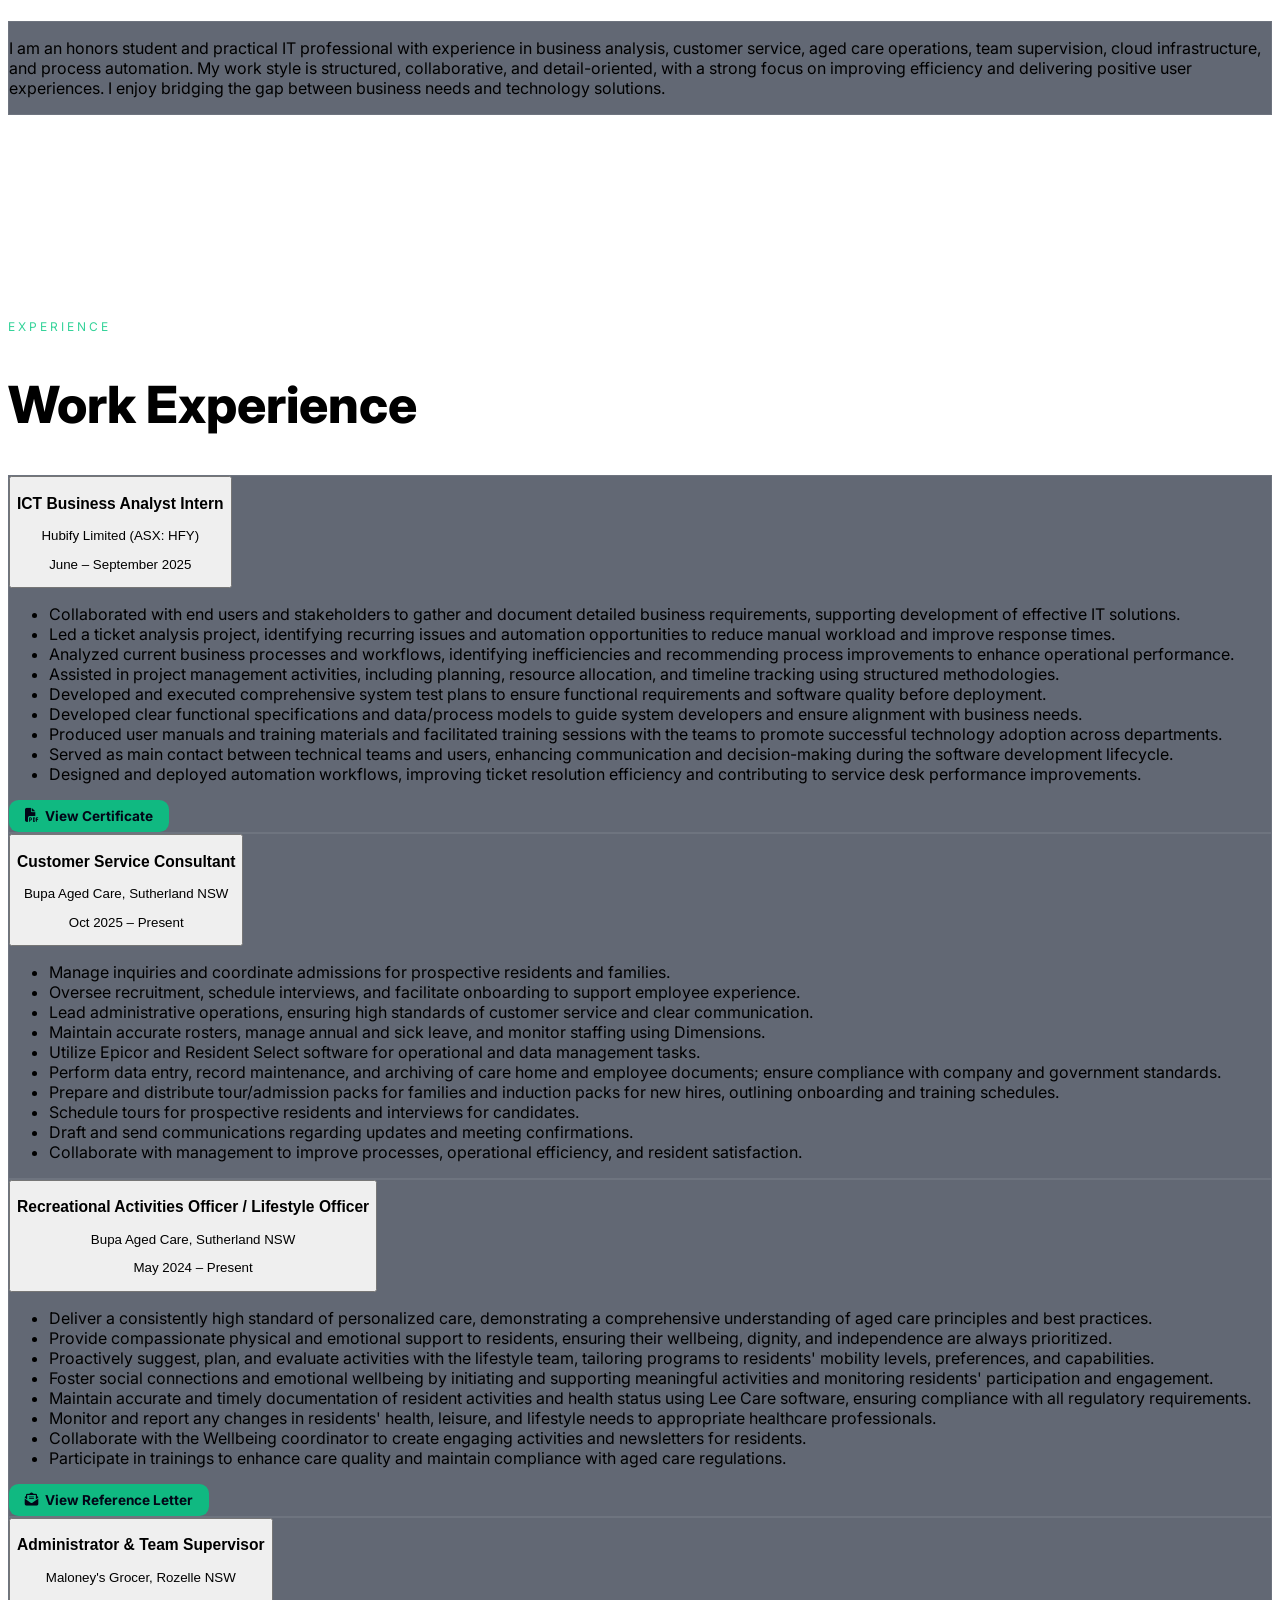
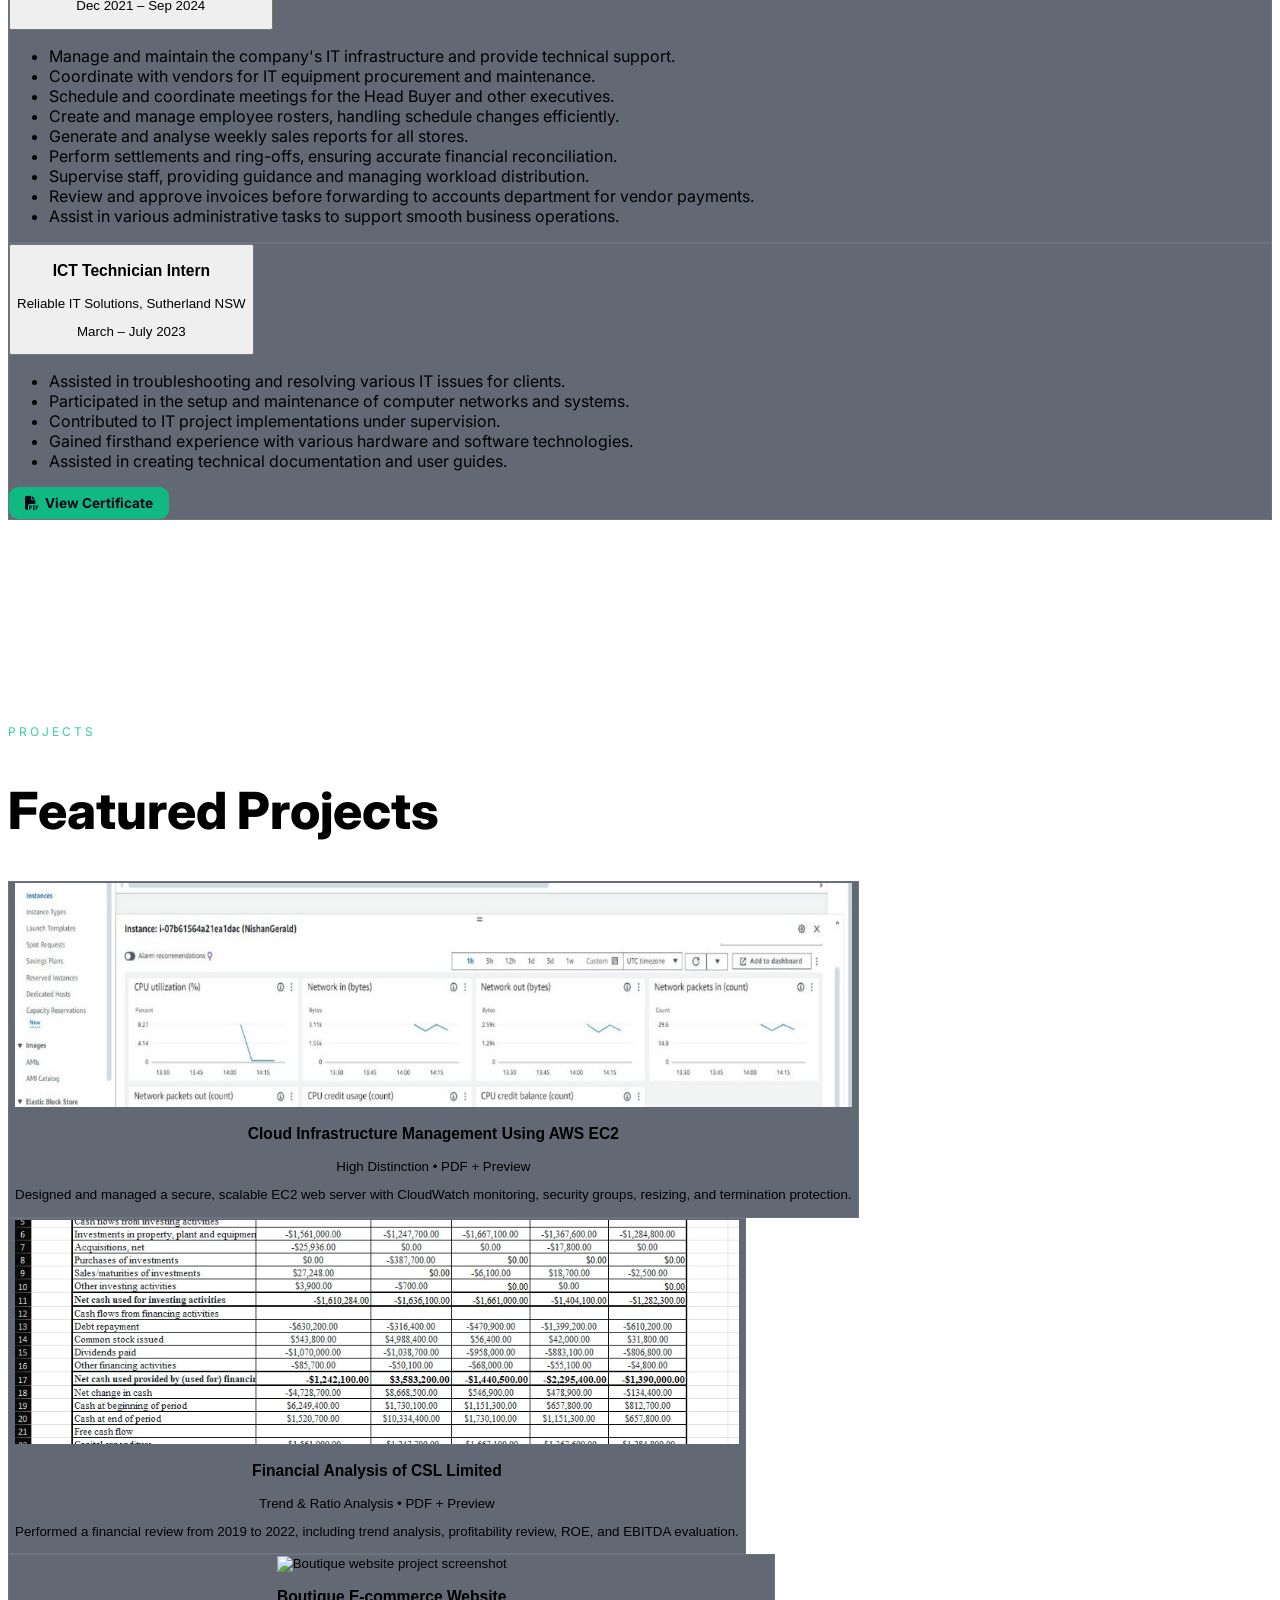
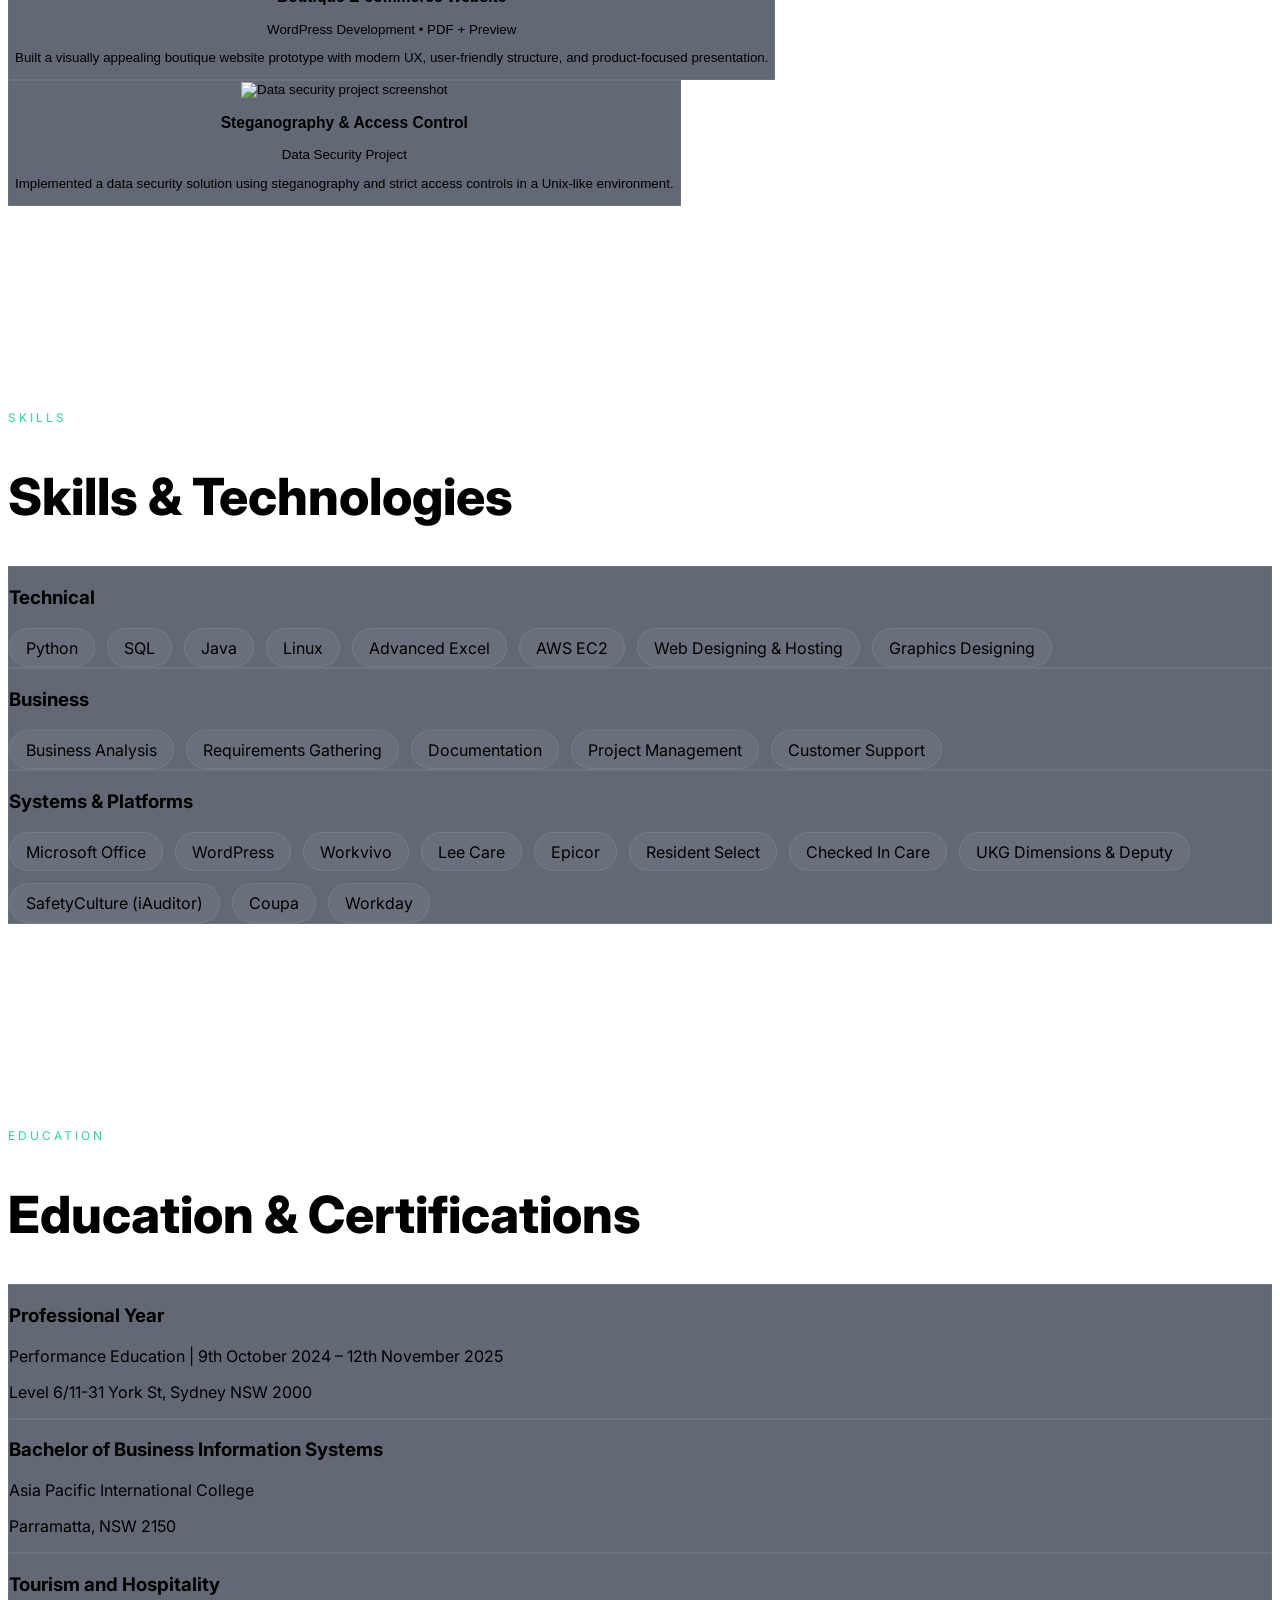
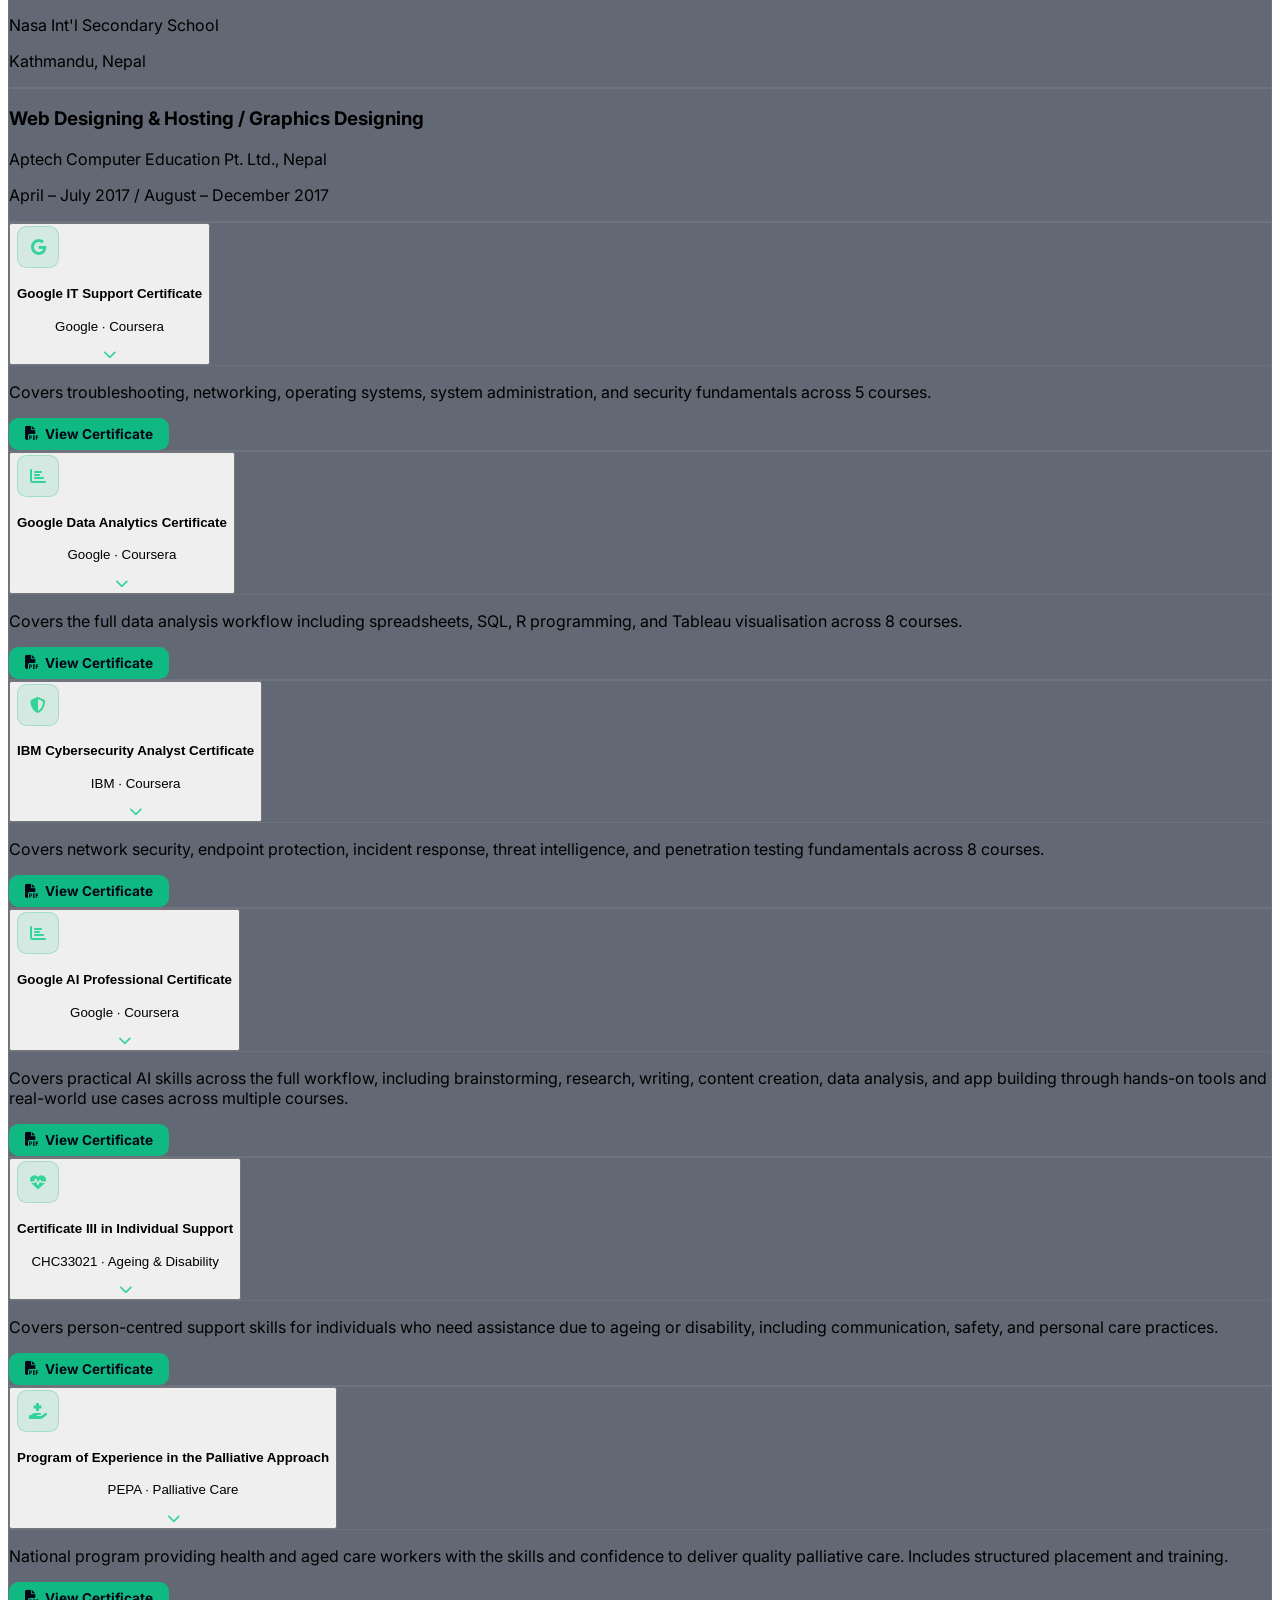
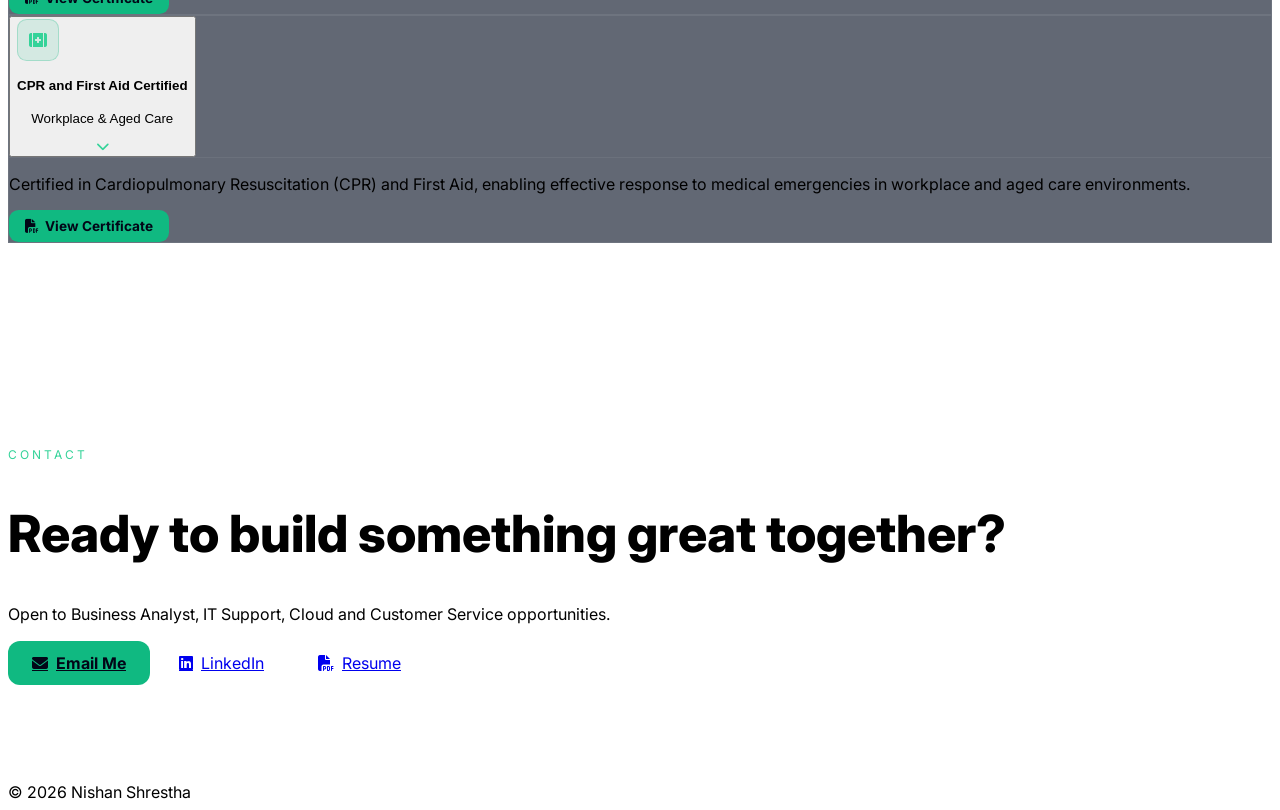
==== commit 3a68a973: "Update index.html" ====
--- a/index.html
+++ b/index.html
@@ -214,7 +214,7 @@
           <div class="glass rounded-3xl overflow-hidden reveal">
             <button class="exp-btn w-full text-left p-8 flex flex-col md:flex-row md:items-center md:justify-between gap-4" data-target="exp-bupa-wc">
               <div>
-                <h3 class="text-2xl font-bold">Wellbeing Carer</h3>
+                <h3 class="text-2xl font-bold">Recreational Activities Officer / Lifestyle Officer</h3>
                 <p class="text-emerald-400 mt-1">Bupa Aged Care, Sutherland NSW</p>
               </div>
               <p class="text-slate-400">May 2024 – Present</p>
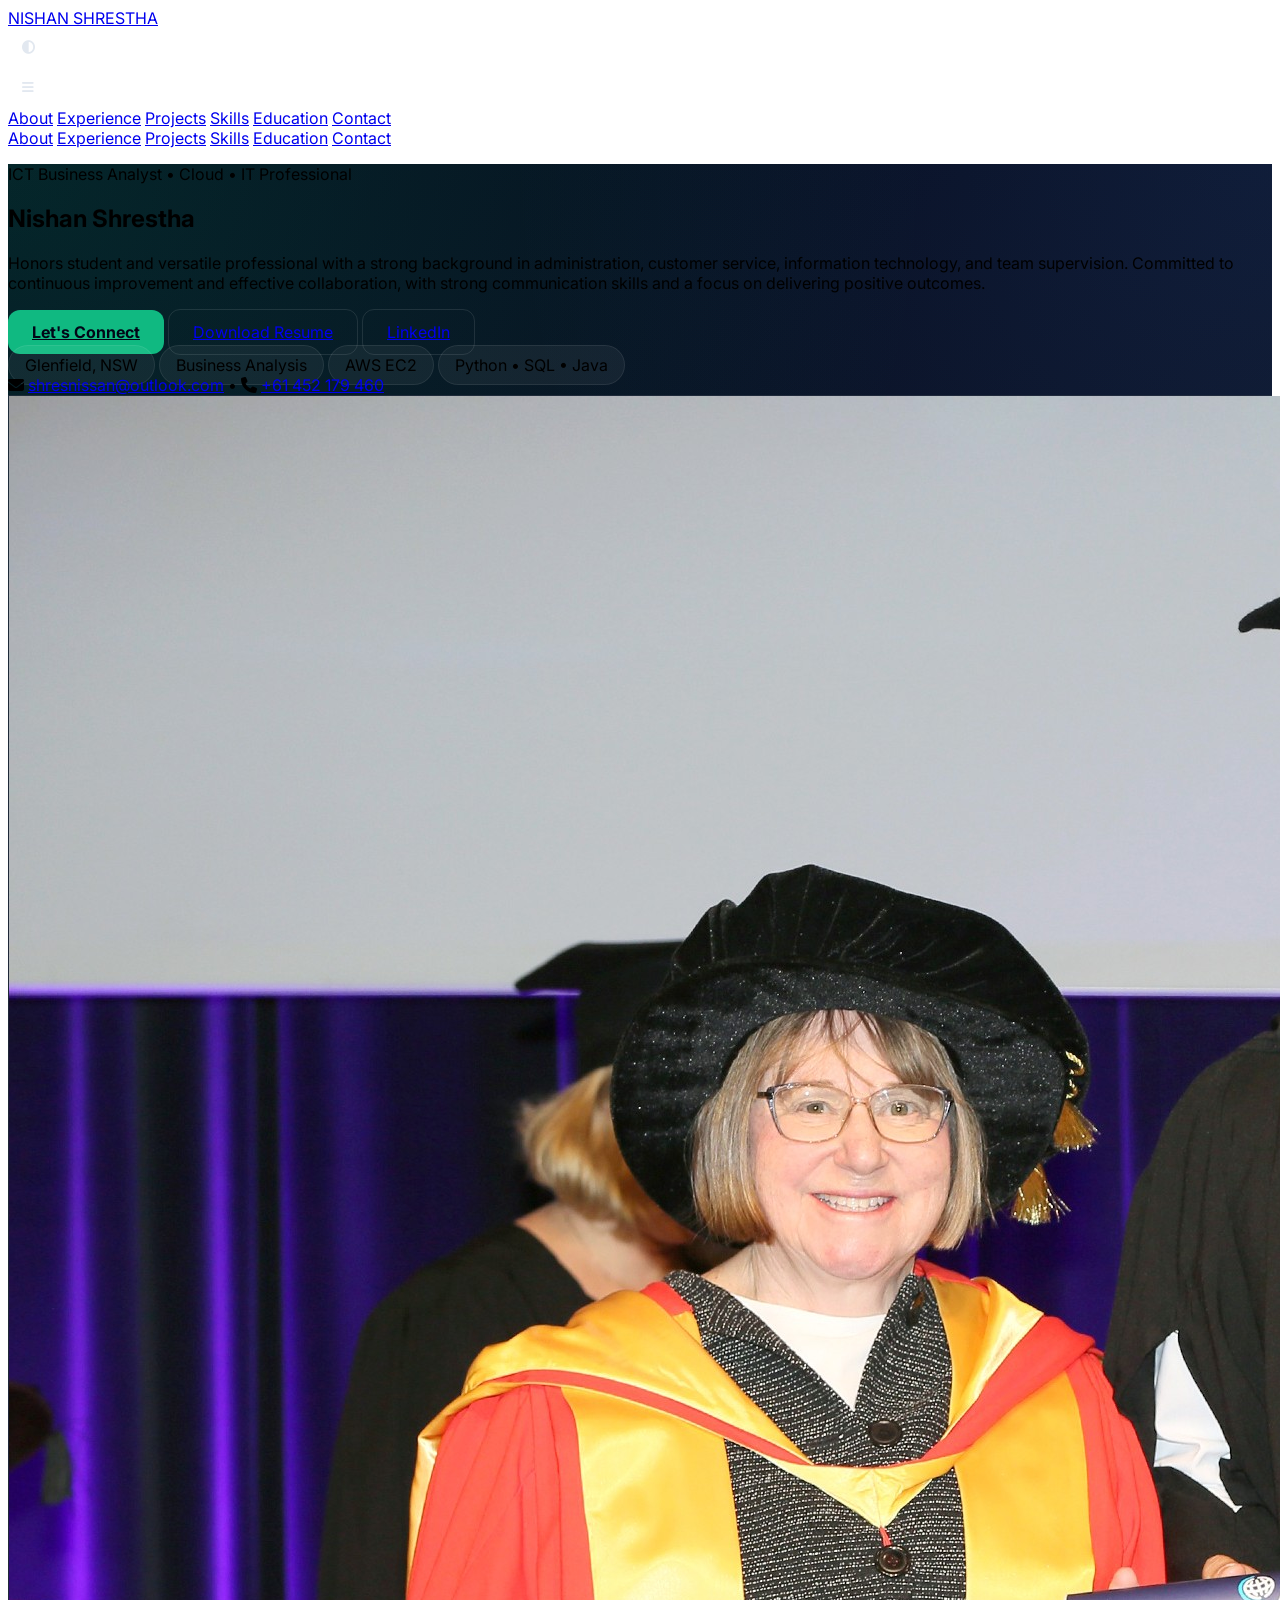
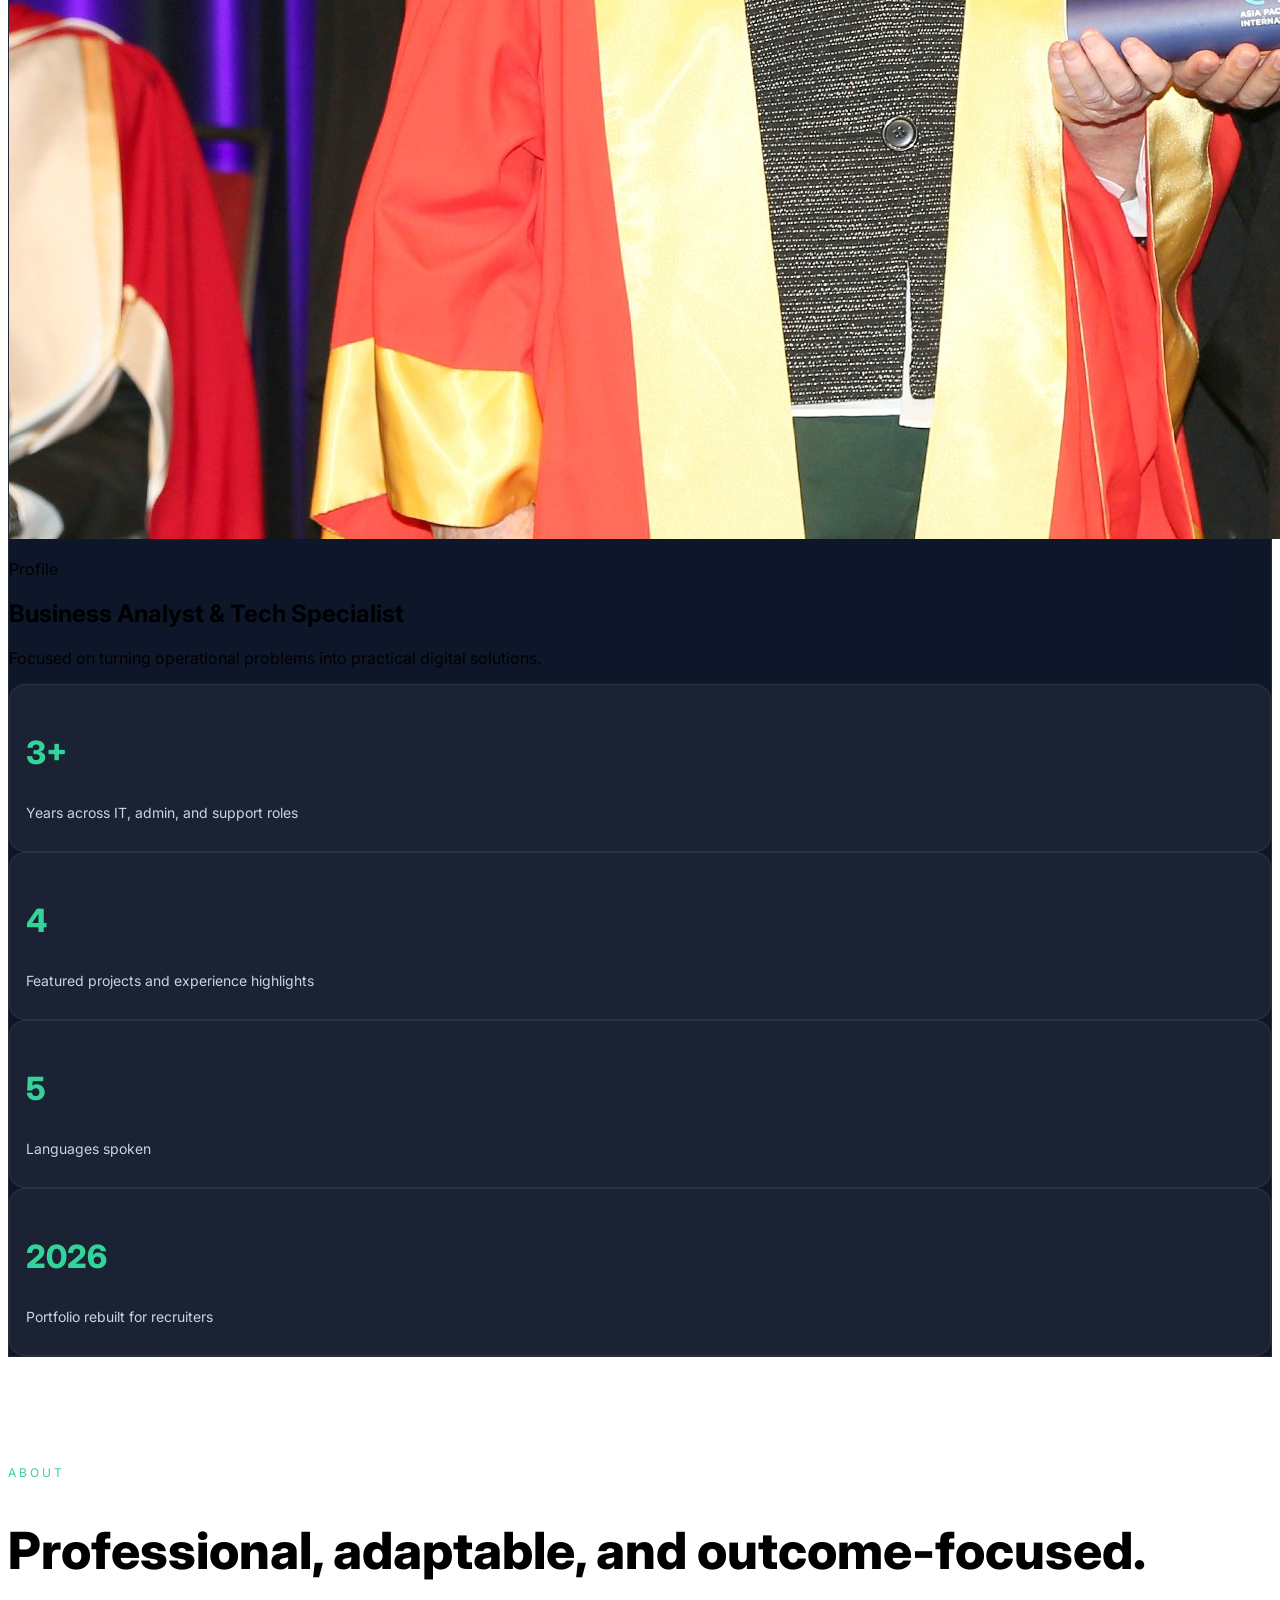
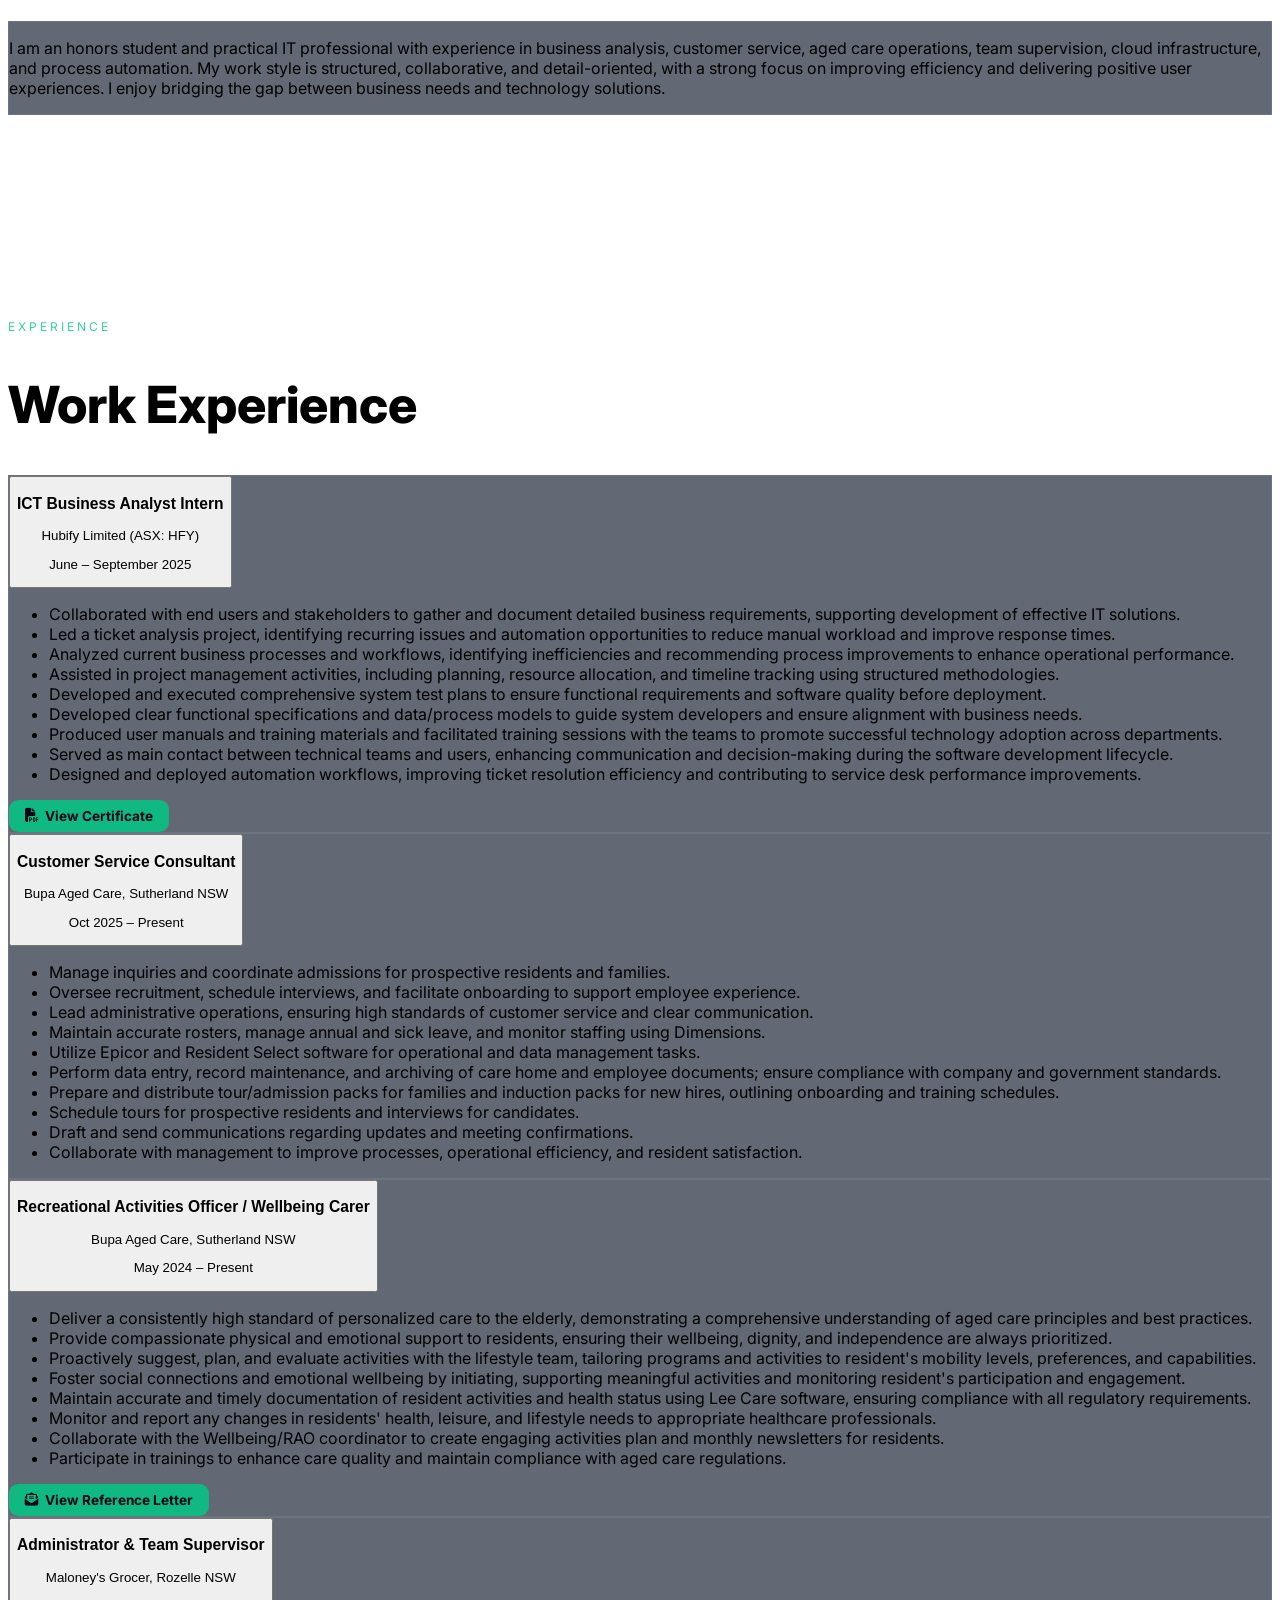
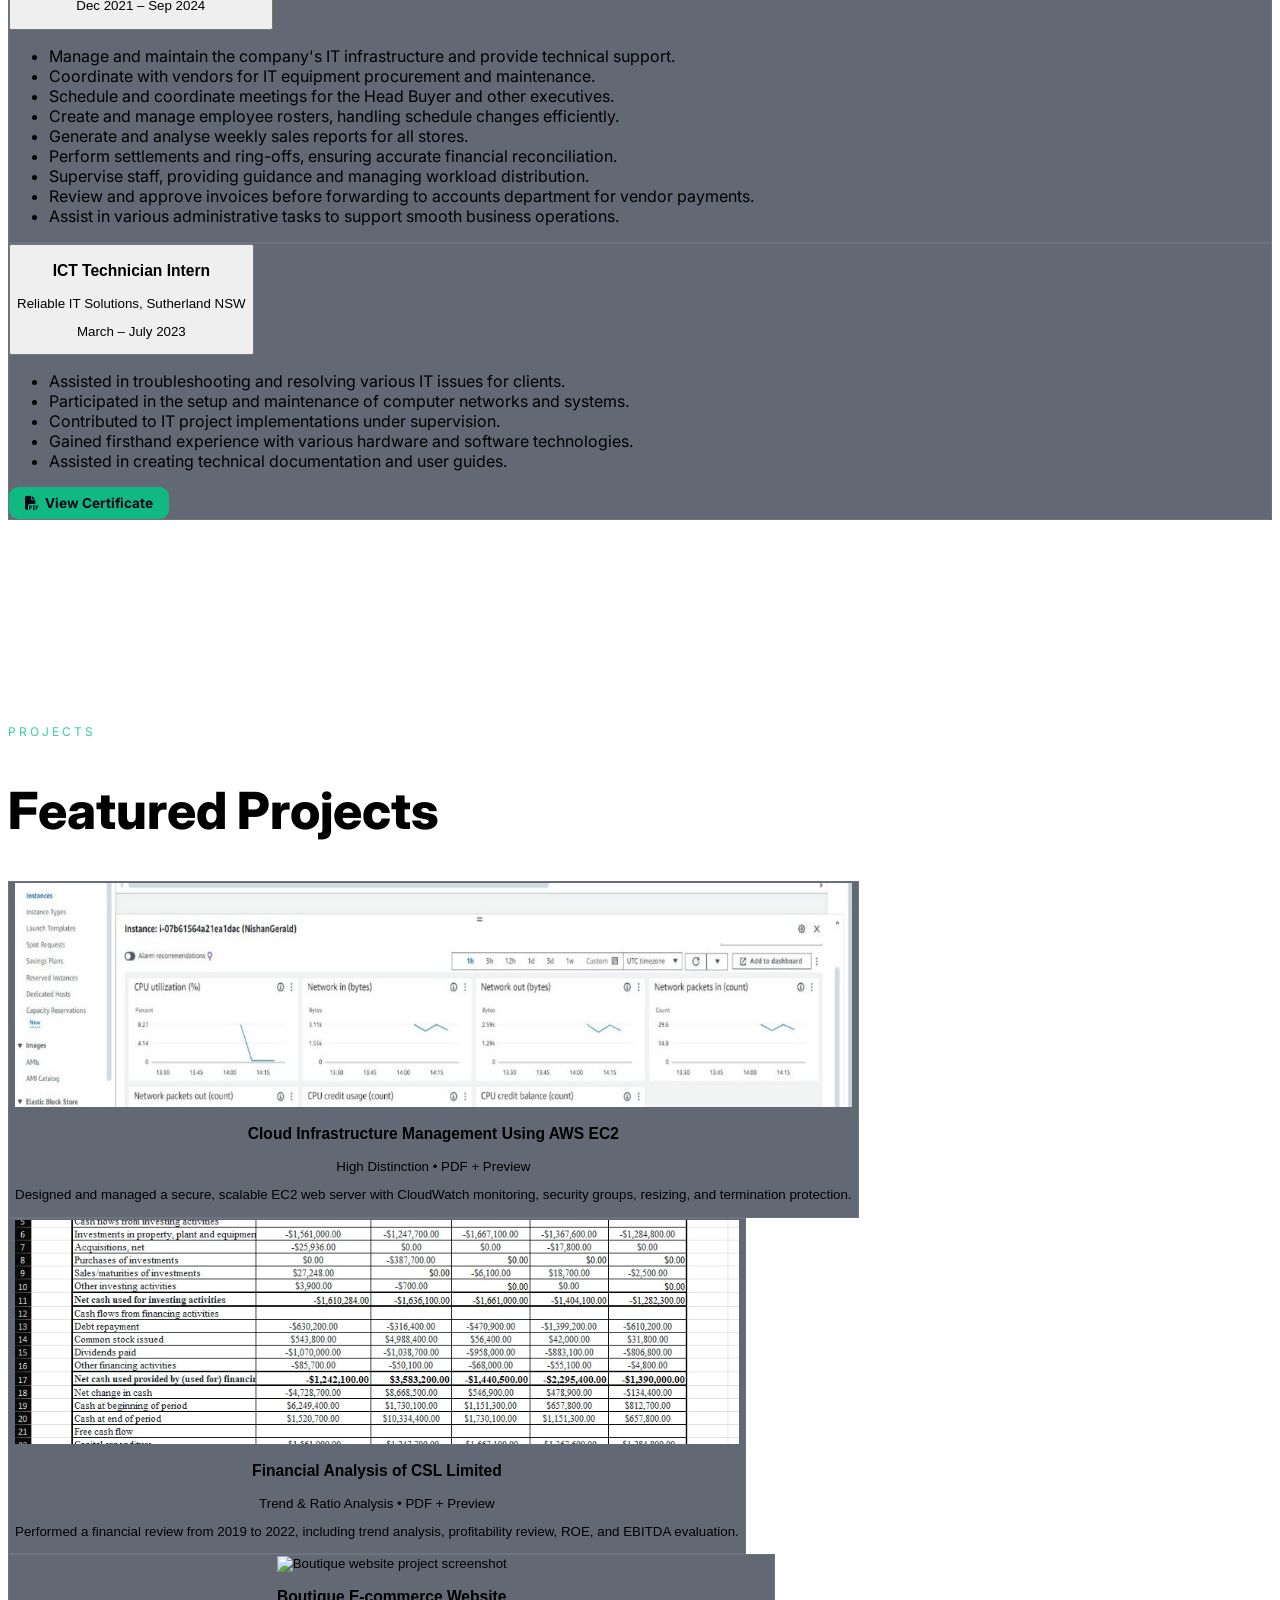
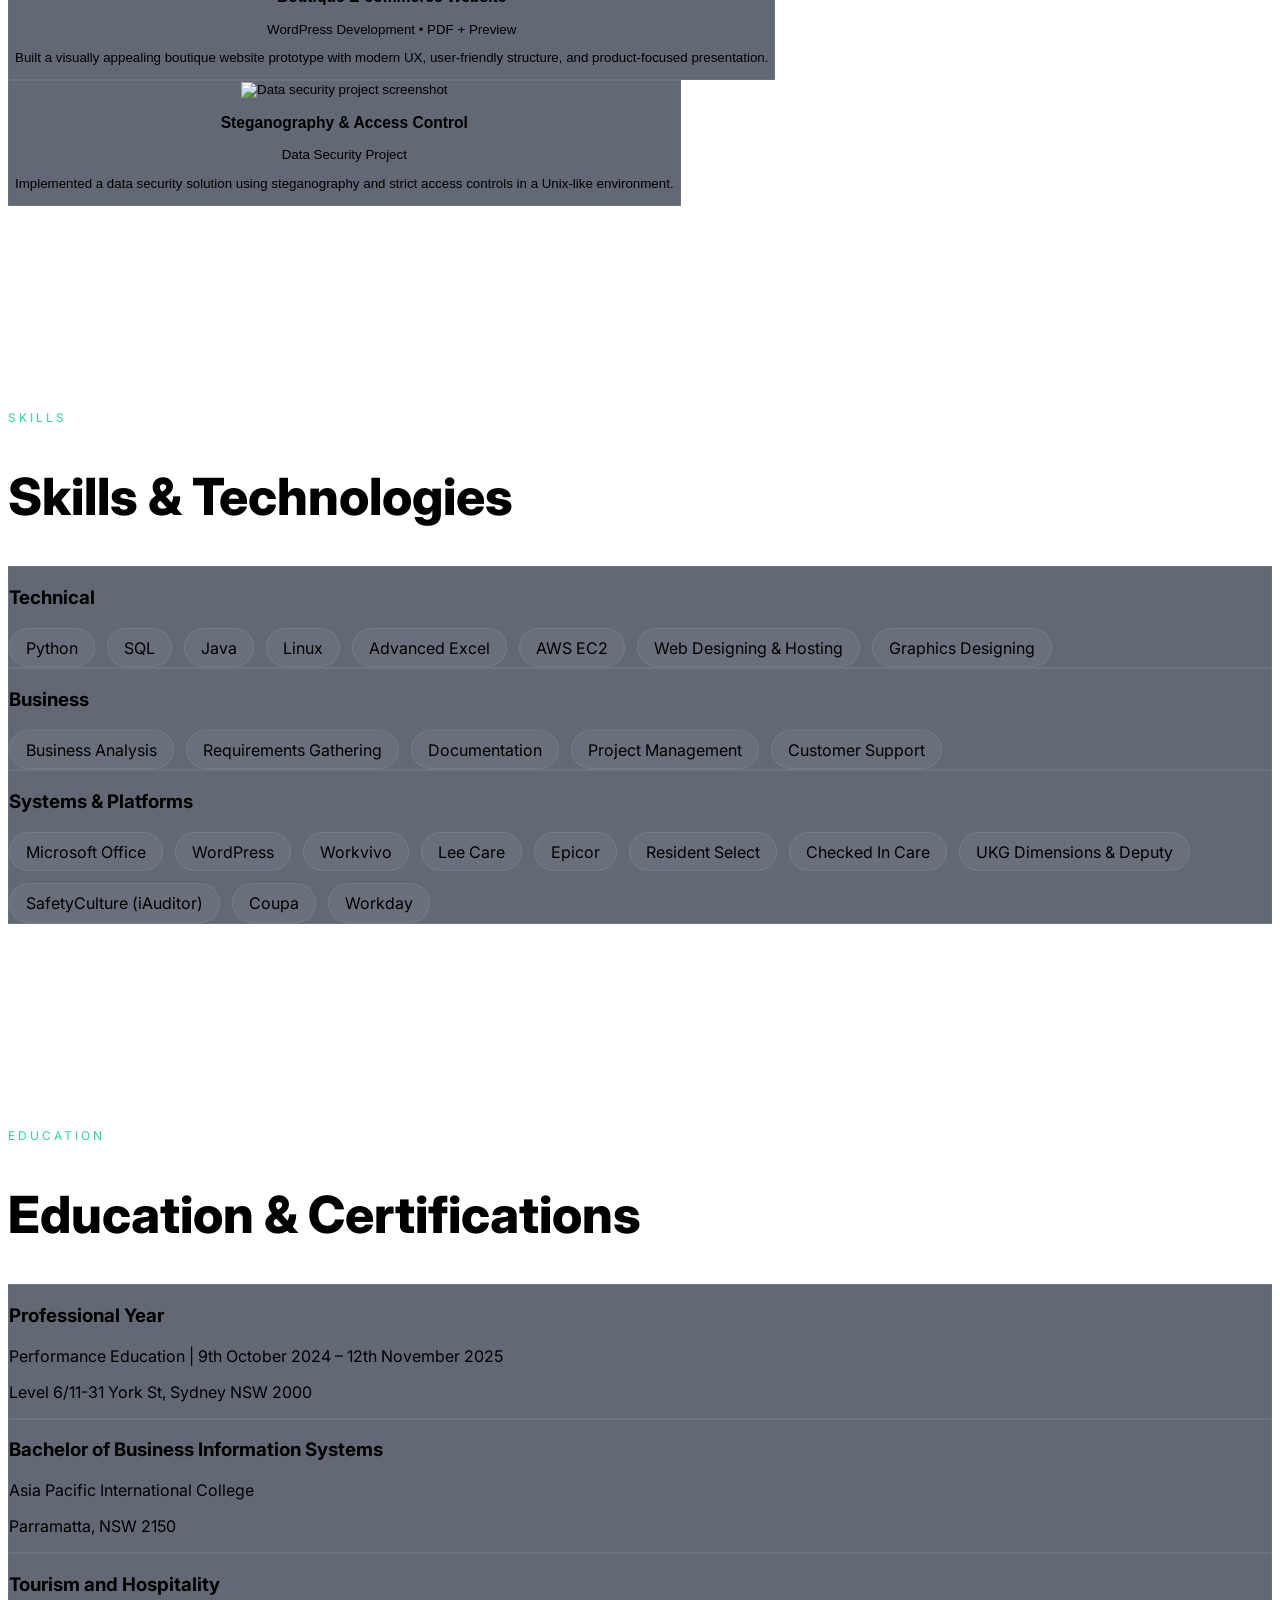
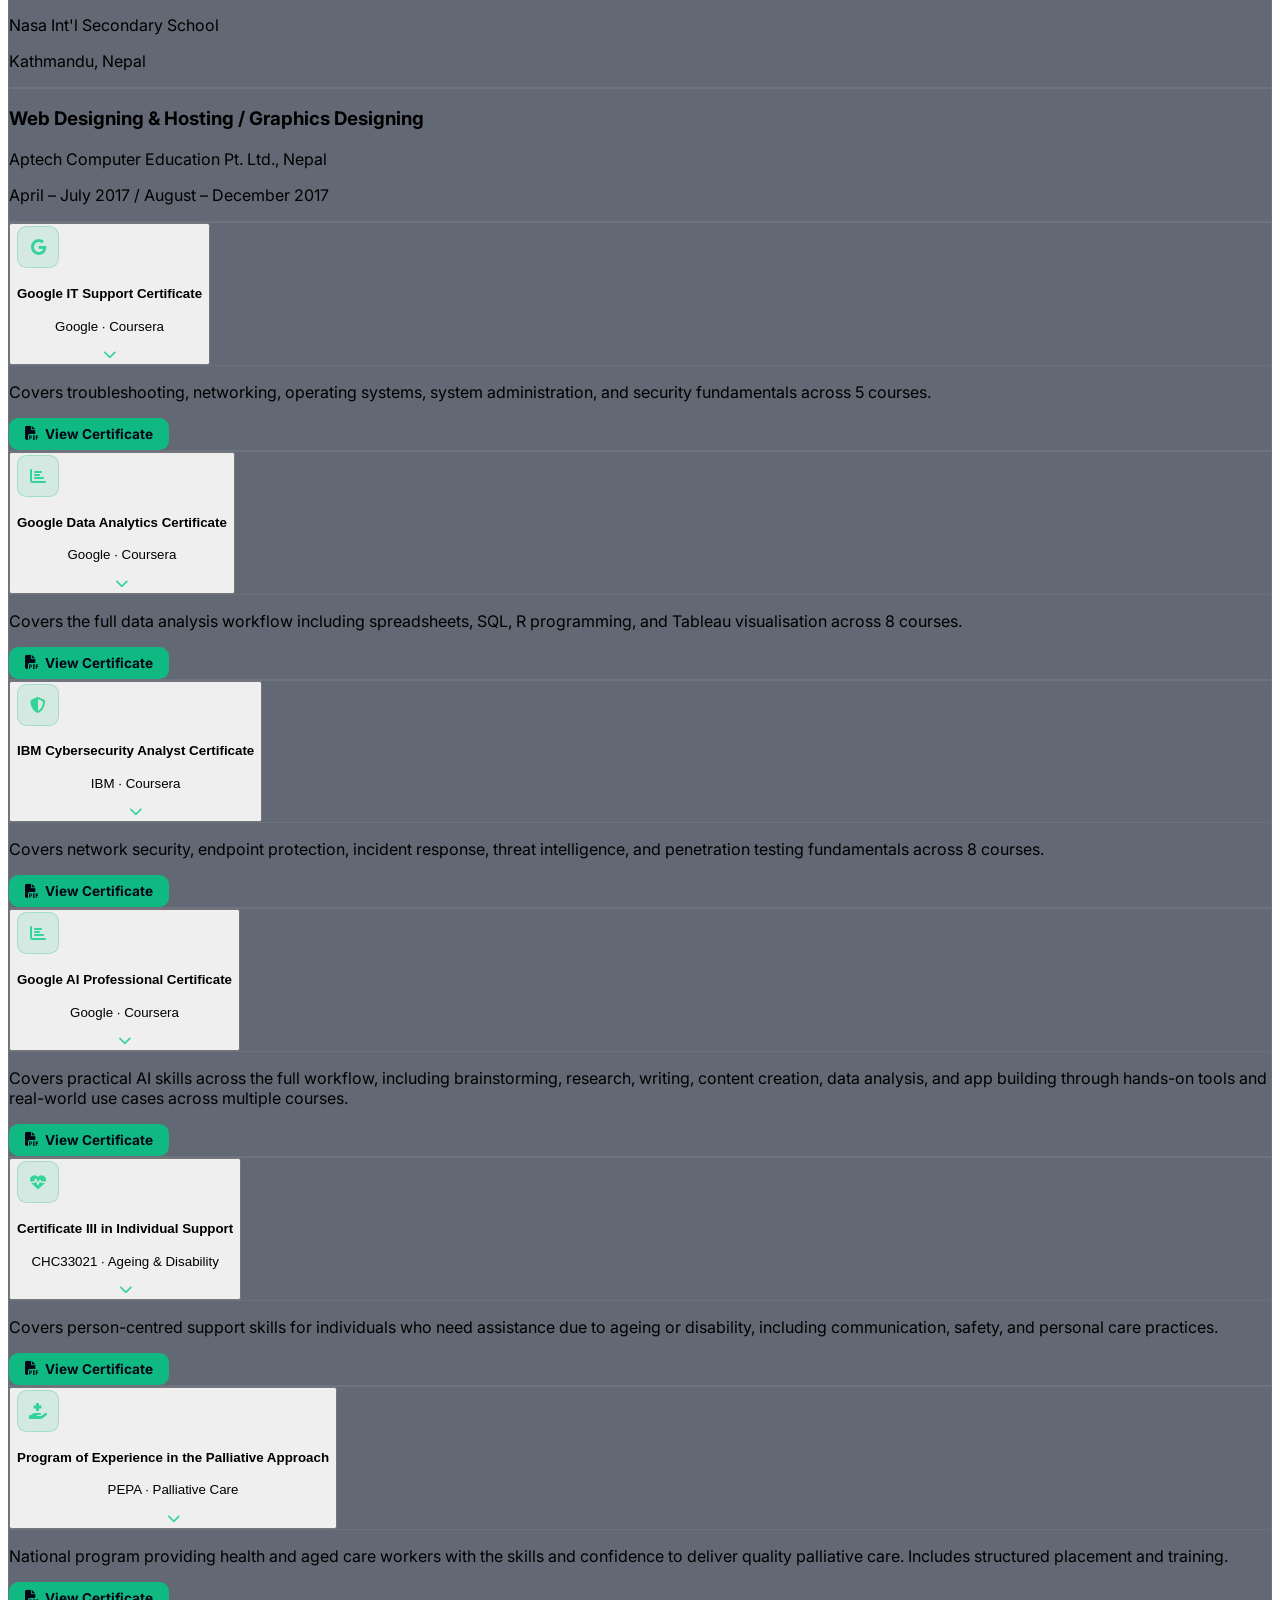
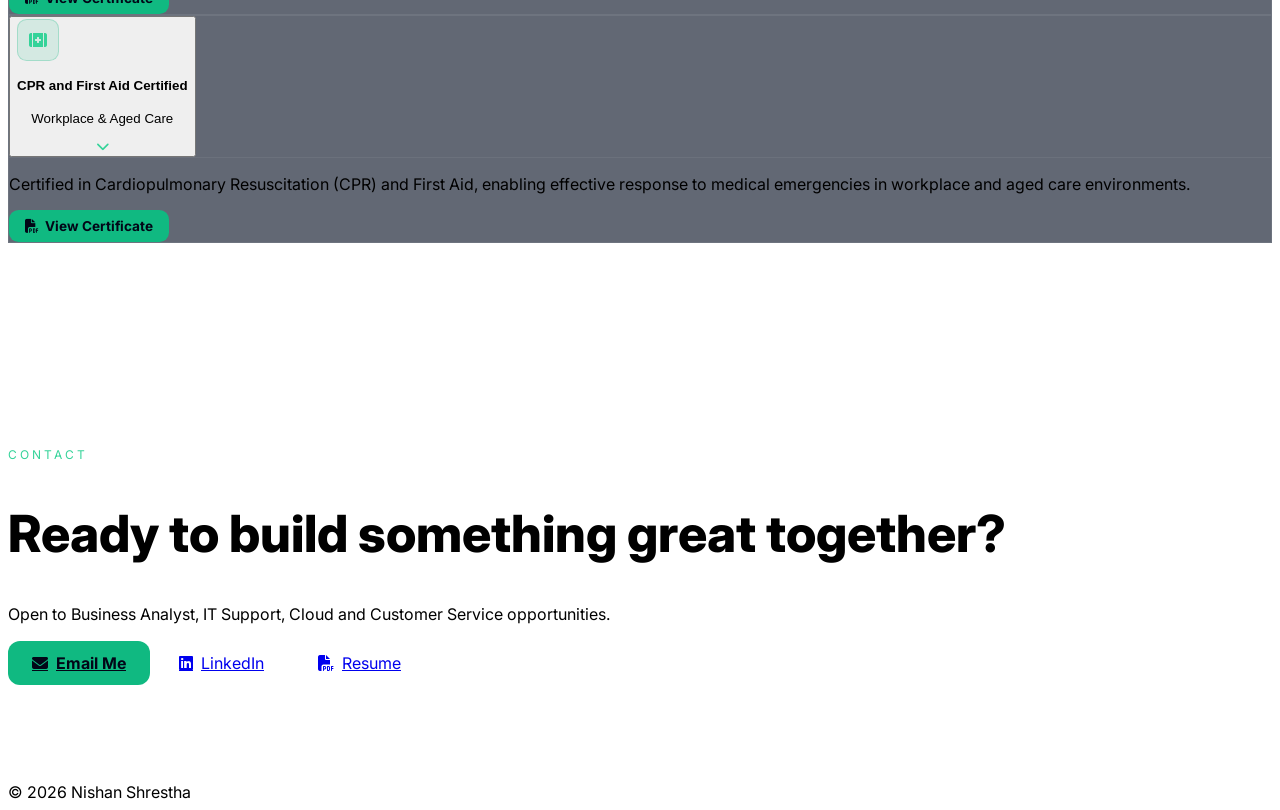
==== commit 5d2b5ee1: "Update index.html" ====
--- a/index.html
+++ b/index.html
@@ -214,20 +214,20 @@
           <div class="glass rounded-3xl overflow-hidden reveal">
             <button class="exp-btn w-full text-left p-8 flex flex-col md:flex-row md:items-center md:justify-between gap-4" data-target="exp-bupa-wc">
               <div>
-                <h3 class="text-2xl font-bold">Recreational Activities Officer / Lifestyle Officer</h3>
+                <h3 class="text-2xl font-bold">Recreational Activities Officer / Wellbeing Carer</h3>
                 <p class="text-emerald-400 mt-1">Bupa Aged Care, Sutherland NSW</p>
               </div>
               <p class="text-slate-400">May 2024 – Present</p>
             </button>
             <div id="exp-bupa-wc" class="exp-content px-8 pb-8 hidden">
               <ul class="list-disc pl-5 space-y-3 text-slate-300">
-                <li>Deliver a consistently high standard of personalized care, demonstrating a comprehensive understanding of aged care principles and best practices.</li>
+                <li>Deliver a consistently high standard of personalized care to the elderly, demonstrating a comprehensive understanding of aged care principles and best practices.</li>
                 <li>Provide compassionate physical and emotional support to residents, ensuring their wellbeing, dignity, and independence are always prioritized.</li>
-                <li>Proactively suggest, plan, and evaluate activities with the lifestyle team, tailoring programs to residents' mobility levels, preferences, and capabilities.</li>
-                <li>Foster social connections and emotional wellbeing by initiating and supporting meaningful activities and monitoring residents' participation and engagement.</li>
+                <li>Proactively suggest, plan, and evaluate activities with the lifestyle team, tailoring programs and activities to resident's mobility levels, preferences, and capabilities.</li>
+                <li>Foster social connections and emotional wellbeing by initiating, supporting meaningful activities and monitoring resident's participation and engagement.</li>
                 <li>Maintain accurate and timely documentation of resident activities and health status using Lee Care software, ensuring compliance with all regulatory requirements.</li>
                 <li>Monitor and report any changes in residents' health, leisure, and lifestyle needs to appropriate healthcare professionals.</li>
-                <li>Collaborate with the Wellbeing coordinator to create engaging activities and newsletters for residents.</li>
+                <li>Collaborate with the Wellbeing/RAO coordinator to create engaging activities plan and monthly newsletters for residents.</li>
                 <li>Participate in trainings to enhance care quality and maintain compliance with aged care regulations.</li>
               </ul>
               <div class="mt-6 flex flex-wrap gap-3">
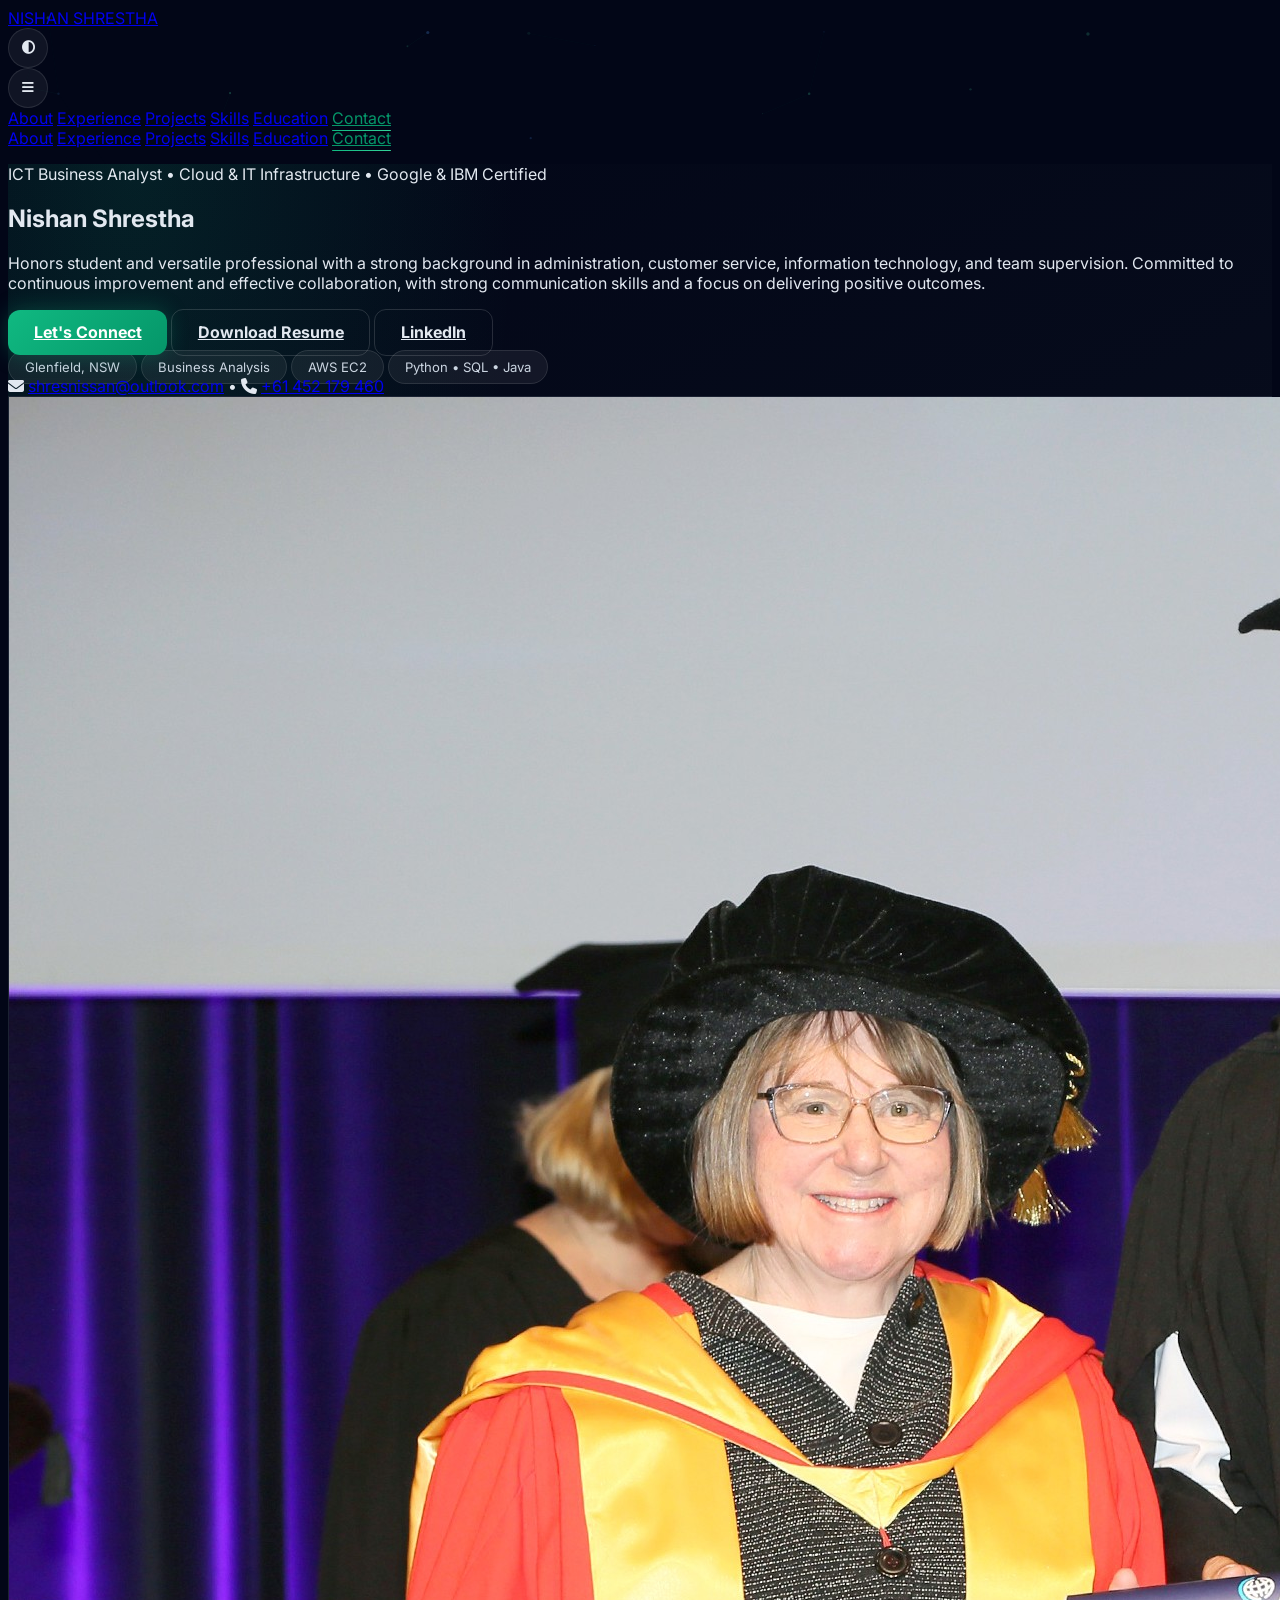
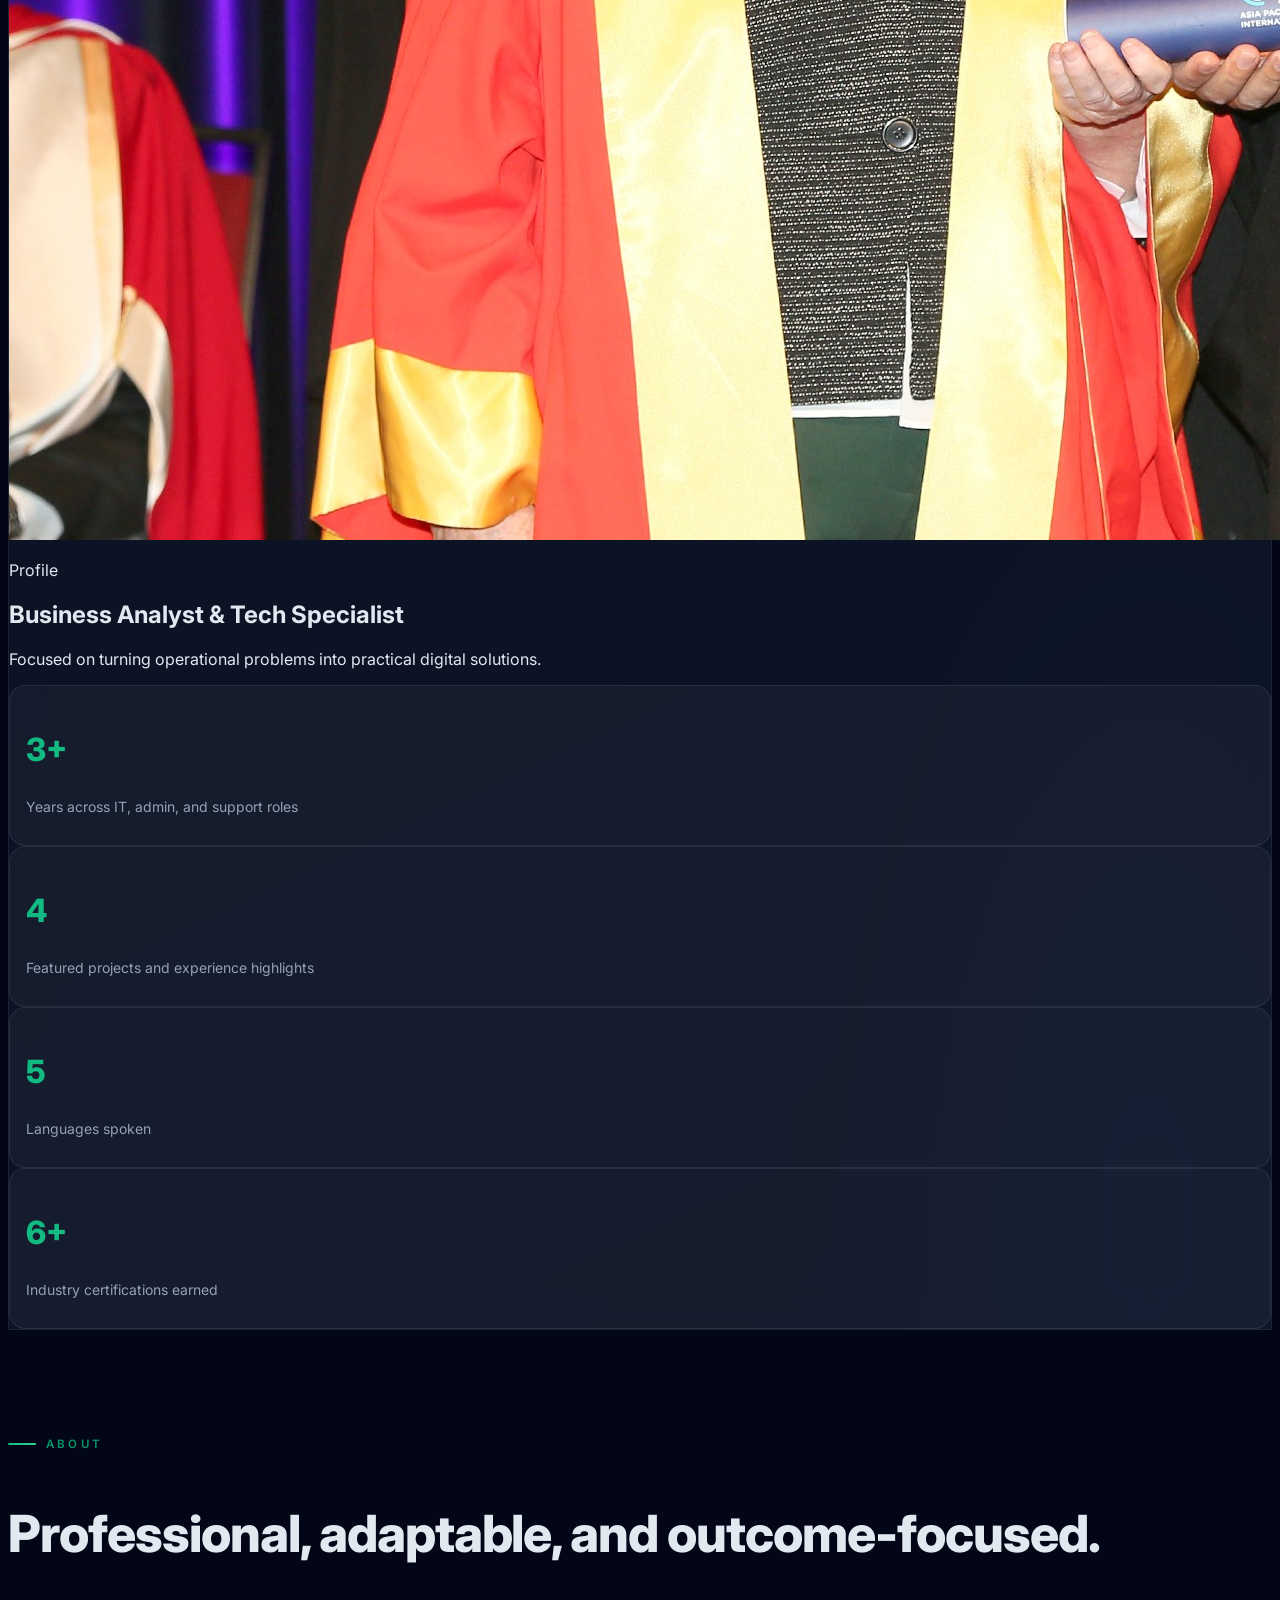
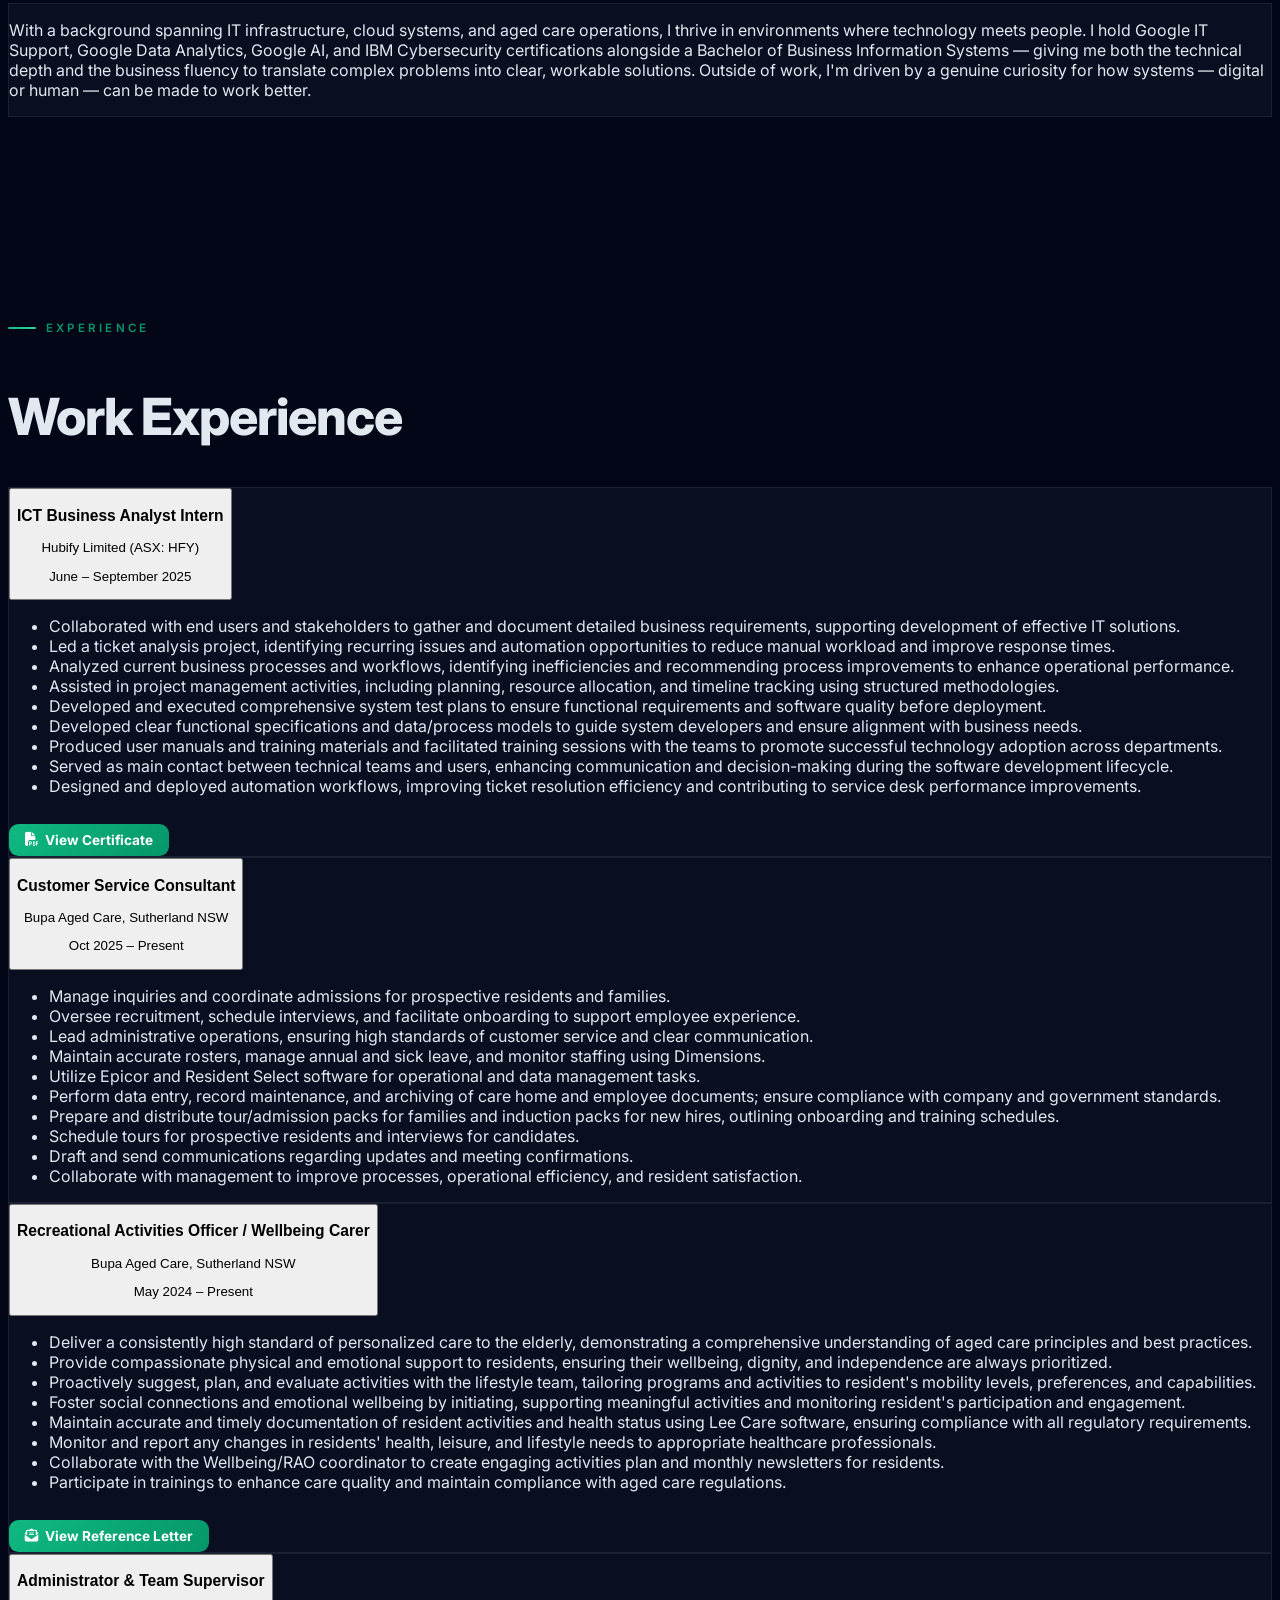
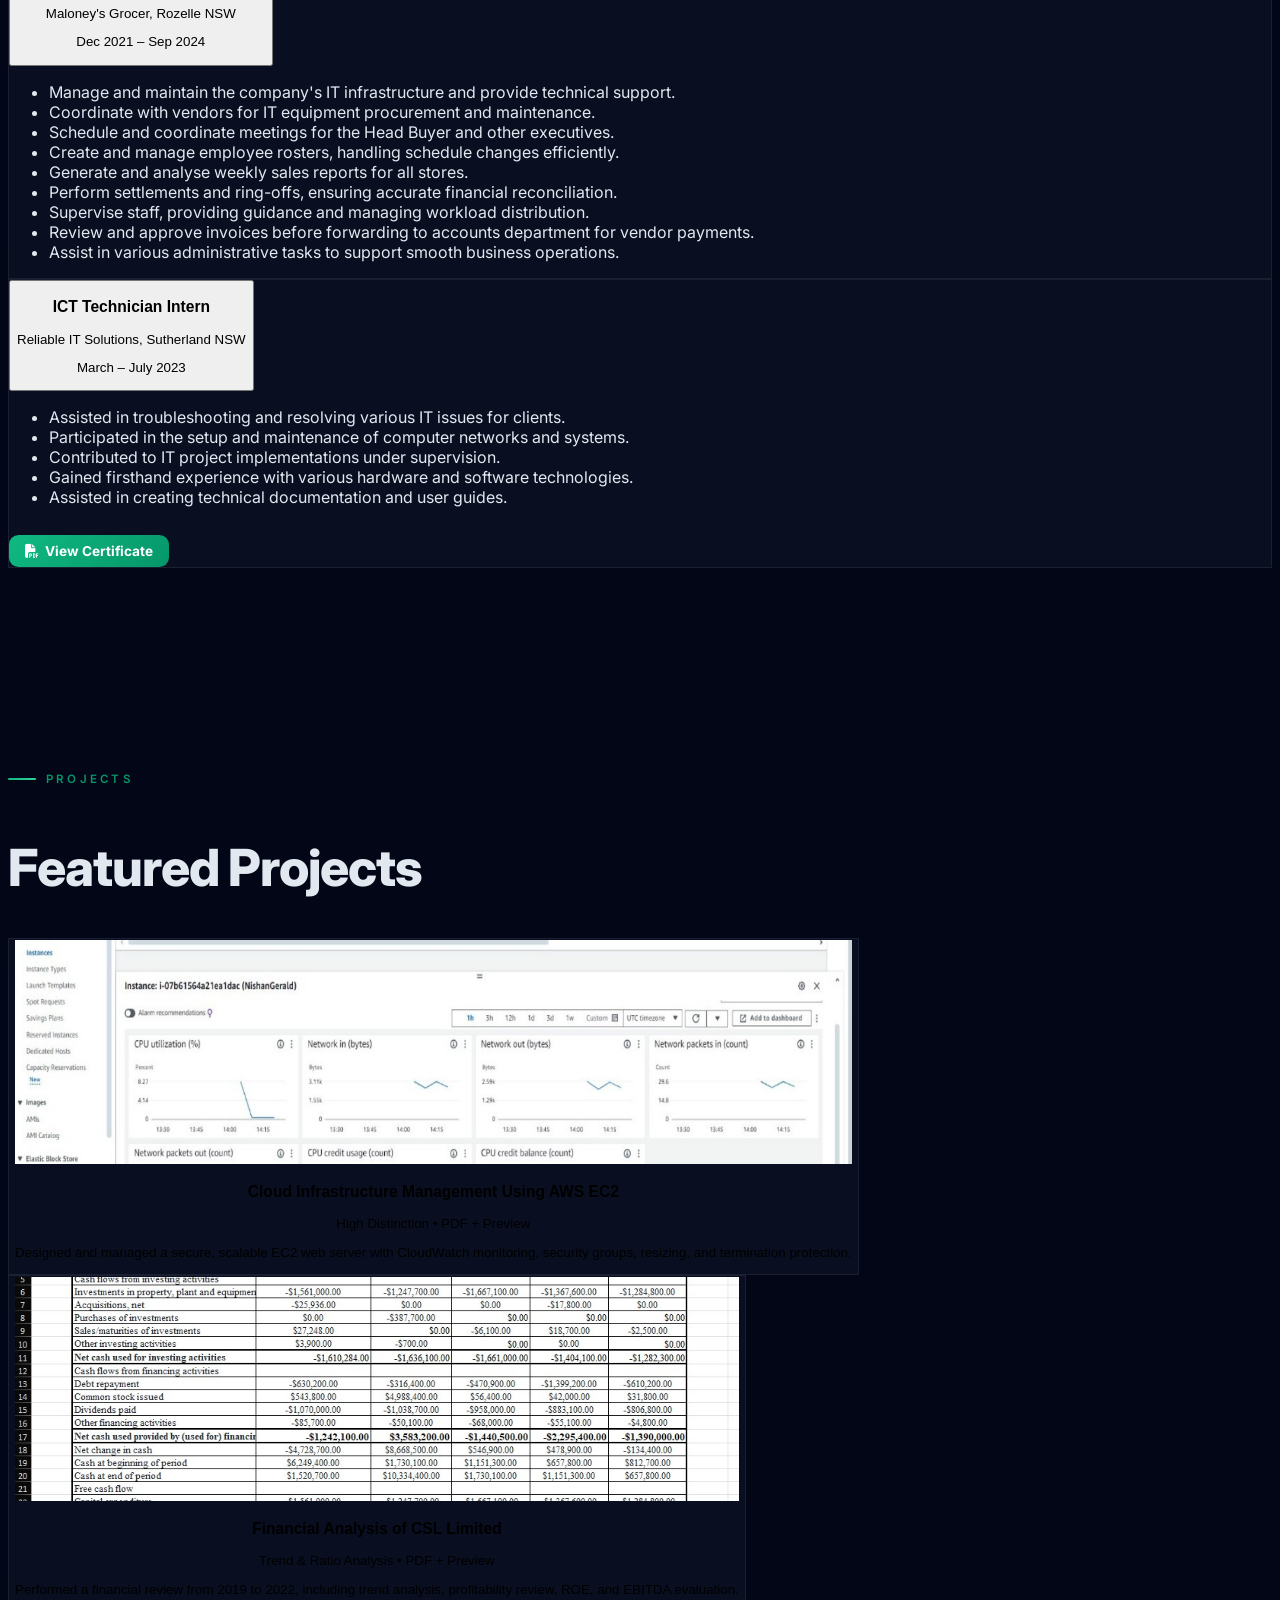
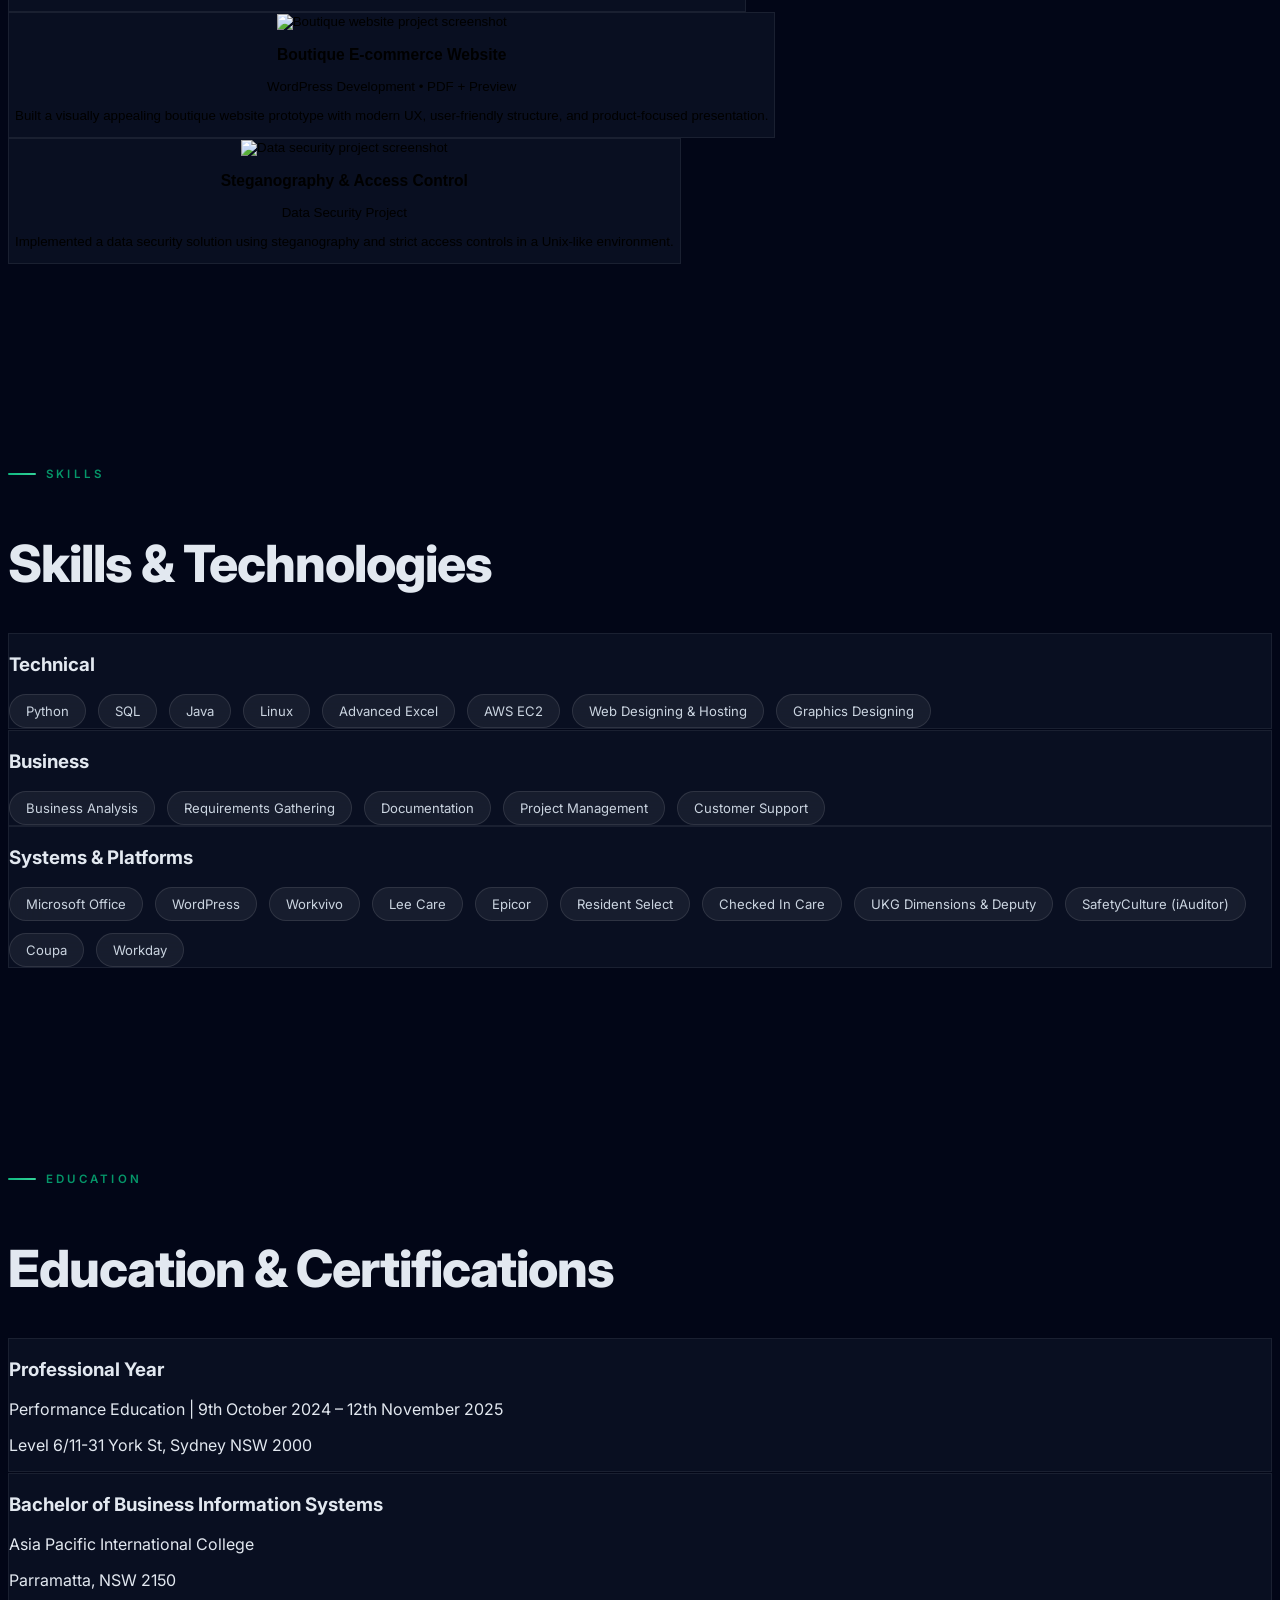
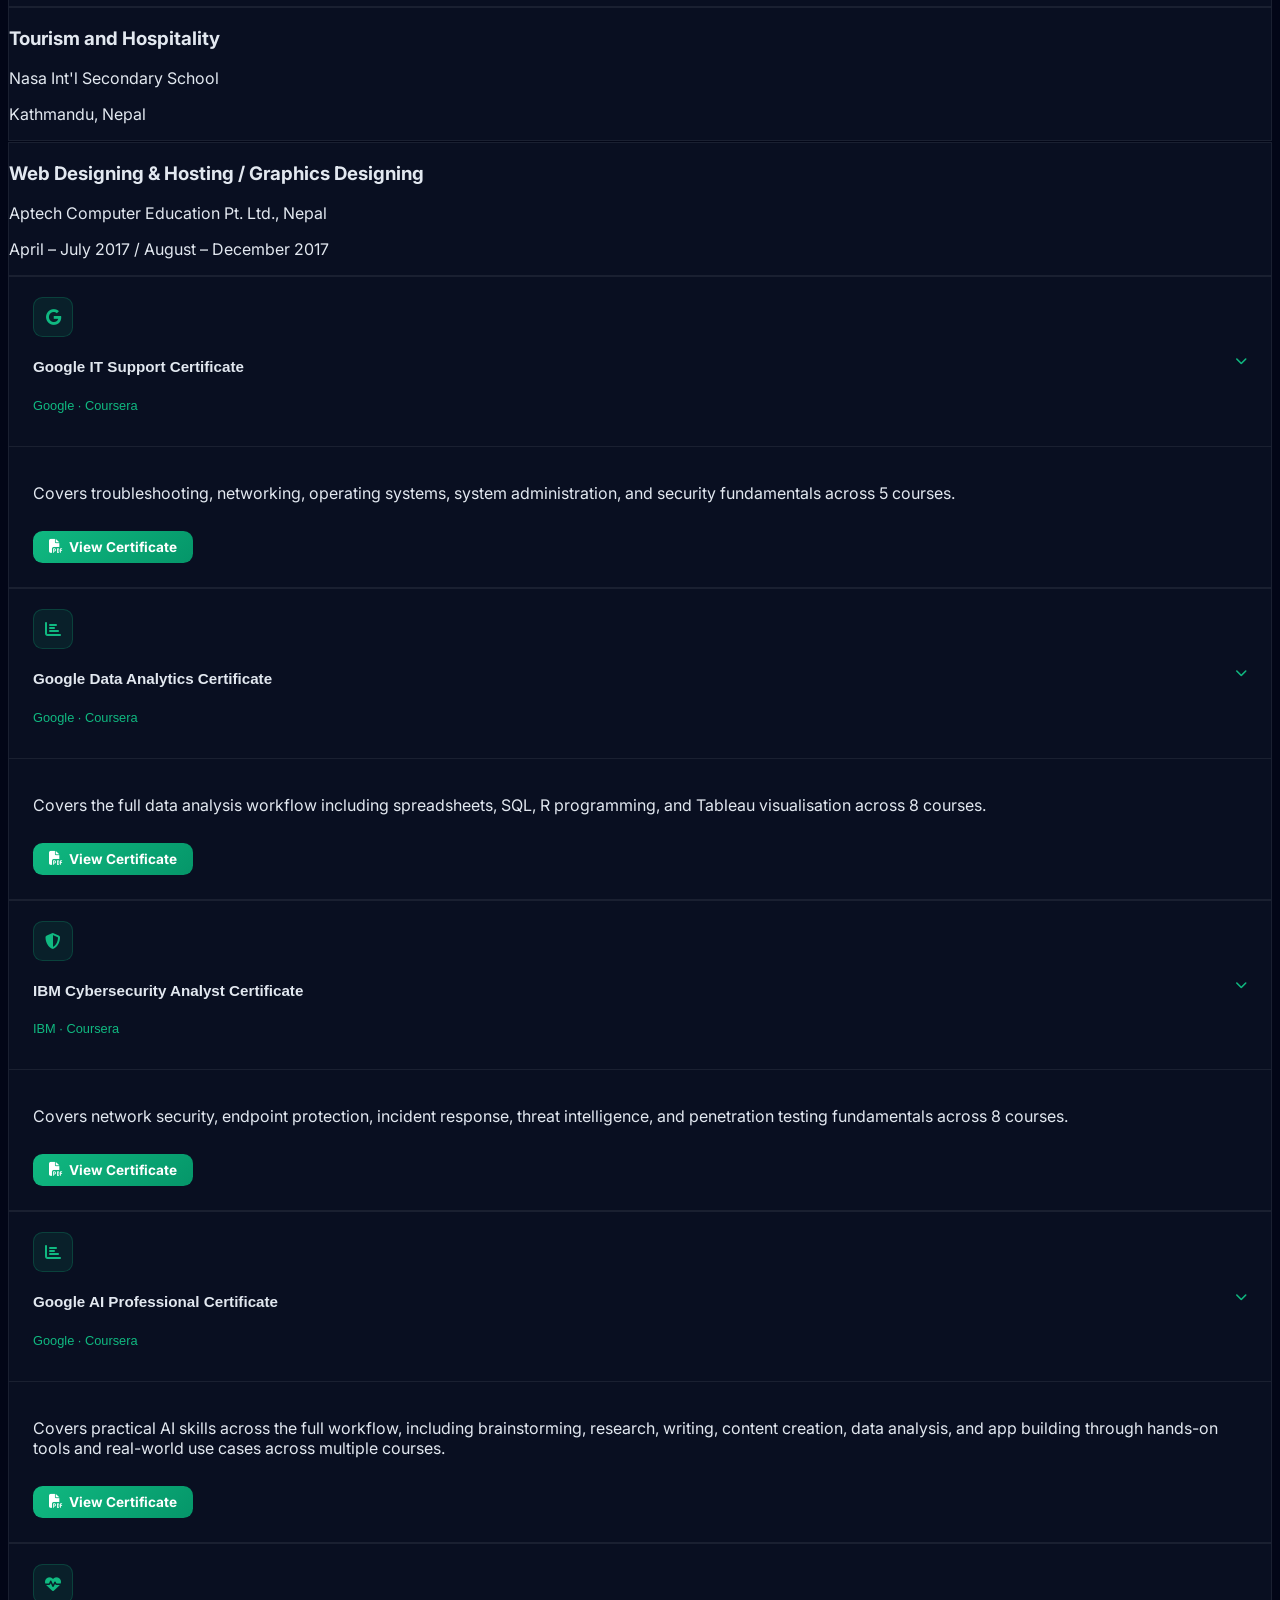
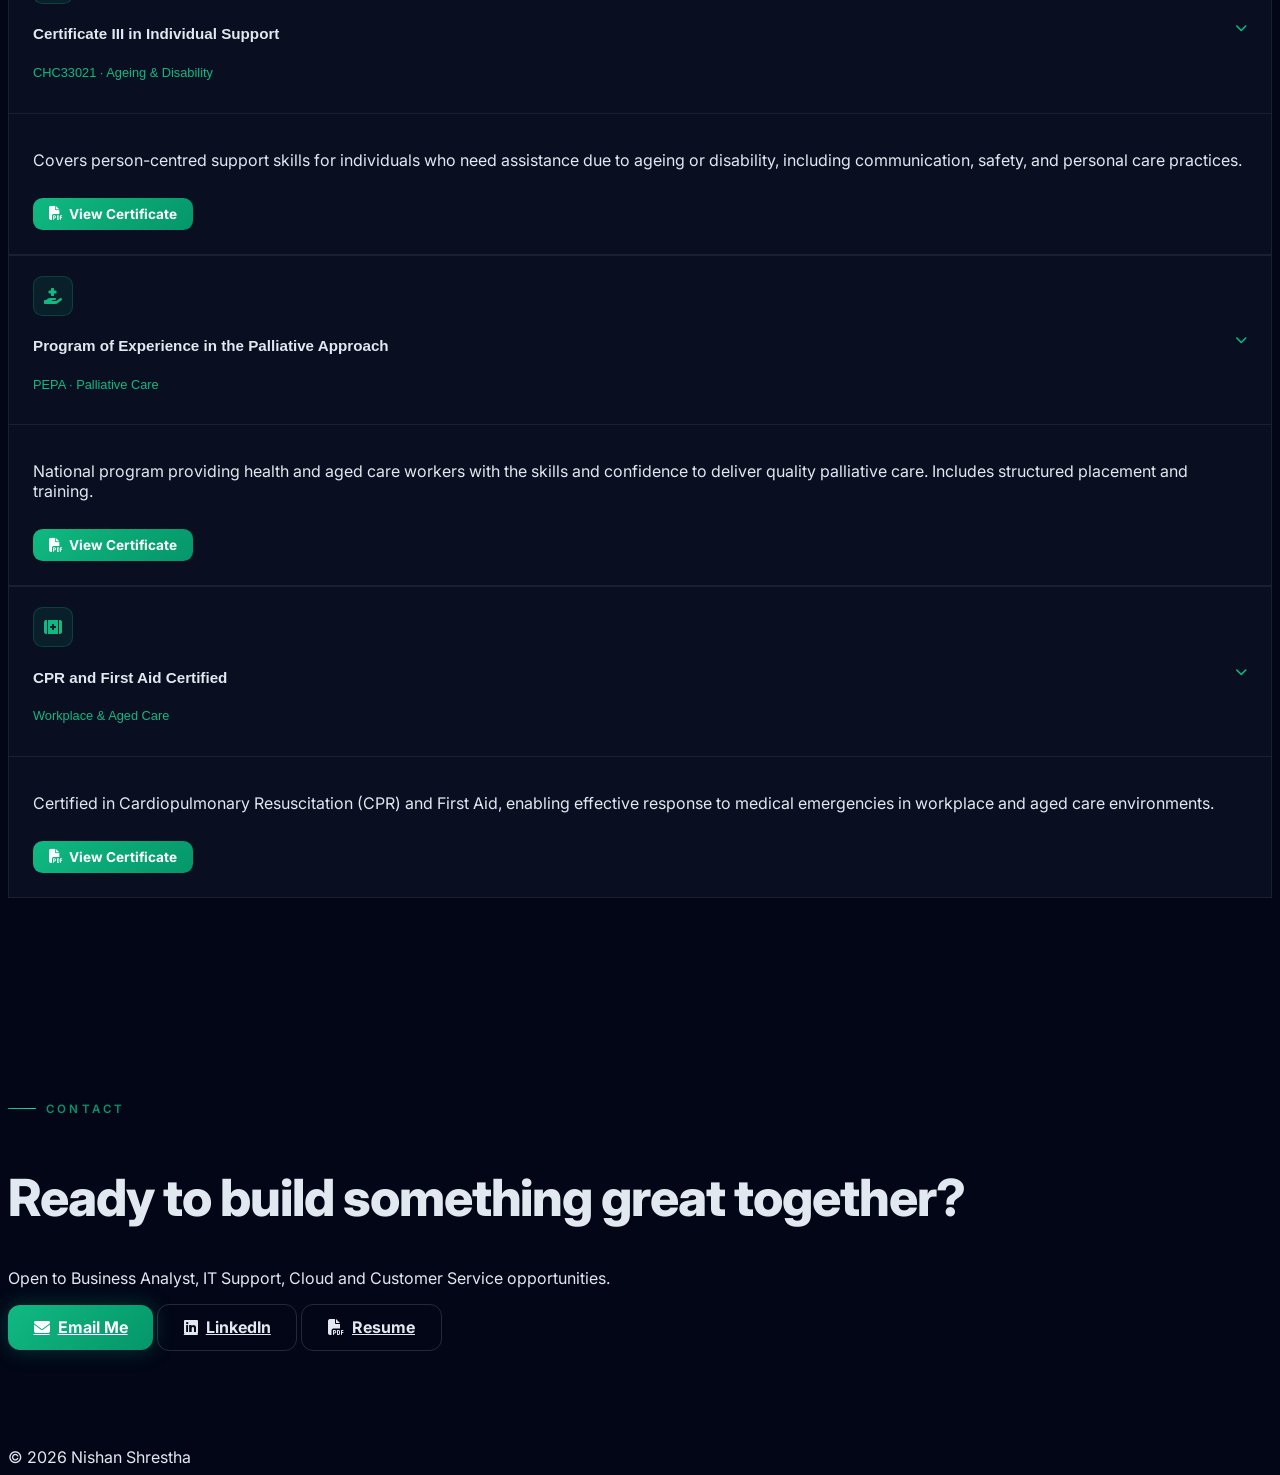
==== commit 51d9f702: "Update index.html" ====
--- a/index.html
+++ b/index.html
@@ -128,8 +128,8 @@
                 <p class="metric-text">Languages spoken</p>
               </div>
               <div class="metric-card">
-                <p class="metric-number">2026</p>
-                <p class="metric-text">Portfolio rebuilt for recruiters</p>
+                <p class="metric-number">6+</p>
+                <p class="metric-text">Industry certifications earned</p>
               </div>
             </div>
           </div>
@@ -147,7 +147,7 @@
         <div class="lg:col-span-8">
           <div class="glass rounded-3xl p-8 reveal">
             <p class="text-lg text-slate-300 leading-relaxed">
-              I am an honors student and practical IT professional with experience in business analysis, customer service, aged care operations, team supervision, cloud infrastructure, and process automation. My work style is structured, collaborative, and detail-oriented, with a strong focus on improving efficiency and delivering positive user experiences. I enjoy bridging the gap between business needs and technology solutions.
+              With a background spanning IT infrastructure, cloud systems, and aged care operations, I thrive in environments where technology meets people. I hold Google IT Support, Google Data Analytics, Google AI, and IBM Cybersecurity certifications alongside a Bachelor of Business Information Systems — giving me both the technical depth and the business fluency to translate complex problems into clear, workable solutions. Outside of work, I'm driven by a genuine curiosity for how systems — digital or human — can be made to work better.
             </p>
           </div>
         </div>
--- a/styles.css
+++ b/styles.css
@@ -1,351 +1,613 @@
+/* ═══════════════════════════════════════════════════════════════════
+   NISHAN SHRESTHA — styles.css
+   Dark mode is default. Light mode via html.light class.
+   ═══════════════════════════════════════════════════════════════════ */
+
+/* ── BASE ──────────────────────────────────────────────────────────── */
 html { scroll-behavior: smooth; }
+*, *::before, *::after { box-sizing: border-box; }
 
 body {
   font-family: 'Inter', system-ui, sans-serif;
-}
-
+  overflow-x: hidden;
+  background: #020617;
+  color: #e2e8f0;
+  transition: background 0.35s ease, color 0.35s ease;
+}
+
+/* All page content above the particle canvas */
+nav, main, footer, .modal, .scroll-progress, .skip-link {
+  position: relative;
+  z-index: 1;
+}
+
+/* ── HERO BACKGROUND ───────────────────────────────────────────────── */
 .hero-bg {
   background:
-    radial-gradient(circle at top left, rgba(16,185,129,0.18), transparent 30%),
-    radial-gradient(circle at top right, rgba(59,130,246,0.10), transparent 25%),
-    linear-gradient(135deg, #020617 0%, #0f172a 45%, #111827 100%);
-}
-
+    radial-gradient(ellipse 55% 60% at 10% 0%,  rgba(16,185,129,0.14) 0%, transparent 55%),
+    radial-gradient(ellipse 45% 55% at 90% 95%, rgba(59,130,246,0.10) 0%, transparent 55%),
+    linear-gradient(155deg, #020617 0%, #0b1120 50%, #0f172a 100%);
+  transition: background 0.35s ease;
+}
+
+/* ── GLASS ─────────────────────────────────────────────────────────── */
 .glass {
-  background: rgba(15, 23, 42, 0.65);
-  backdrop-filter: blur(14px);
-  border: 1px solid rgba(255,255,255,0.08);
-}
-
-.section-pad {
-  padding-top: 6rem;
-  padding-bottom: 6rem;
-}
+  background: rgba(13, 20, 38, 0.72);
+  backdrop-filter: blur(18px);
+  -webkit-backdrop-filter: blur(18px);
+  border: 1px solid rgba(255,255,255,0.07);
+  transition: background 0.35s ease, border-color 0.35s ease;
+}
+
+/* ── NAV ───────────────────────────────────────────────────────────── */
+.nav-link {
+  position: relative;
+  transition: color .25s ease;
+  padding-bottom: 3px;
+}
+.nav-link::after {
+  content: '';
+  position: absolute;
+  bottom: 0; left: 0;
+  width: 0%; height: 1.5px;
+  background: linear-gradient(90deg, #10b981, #34d399);
+  border-radius: 2px;
+  transition: width 0.3s ease;
+}
+.nav-link:hover         { color: #059669; }
+.nav-link:hover::after  { width: 100%; }
+.nav-link.active        { color: #059669; }
+.nav-link.active::after { width: 100%; }
+
+/* ── SCROLL PROGRESS ───────────────────────────────────────────────── */
+.scroll-progress {
+  position: fixed;
+  top: 0; left: 0;
+  height: 2px; width: 0%;
+  background: linear-gradient(90deg, #10b981, #34d399, #6ee7b7);
+  z-index: 200;
+  box-shadow: 0 0 10px rgba(16,185,129,0.65);
+  transition: width 0.08s linear;
+}
+
+/* ── SKIP LINK ─────────────────────────────────────────────────────── */
+.skip-link {
+  position: absolute; left: -999px; top: 1rem;
+  background: #10b981; color: #020617;
+  padding: .75rem 1rem; border-radius: .75rem; z-index: 9999;
+}
+.skip-link:focus { left: 1rem; }
+
+/* ── SECTIONS ──────────────────────────────────────────────────────── */
+.section-pad { padding-top: 6rem; padding-bottom: 6rem; }
 
 .section-label {
-  color: #34d399;
+  color: #059669;
   text-transform: uppercase;
-  letter-spacing: 0.25em;
-  font-size: 0.75rem;
+  letter-spacing: 0.28em;
+  font-size: 0.72rem;
+  font-weight: 600;
   margin-bottom: 0.75rem;
+  display: inline-flex;
+  align-items: center;
+  gap: 10px;
+}
+.section-label::before {
+  content: '';
+  display: inline-block;
+  width: 28px; height: 1.5px;
+  background: linear-gradient(90deg, #10b981, #34d399);
+  border-radius: 2px;
 }
 
 .section-title {
   font-size: clamp(2rem, 4vw, 3.4rem);
-  line-height: 1.1;
+  line-height: 1.08;
   font-weight: 800;
-}
-
-.nav-link {
-  transition: color .25s ease;
-}
-
-.nav-link:hover {
-  color: #34d399;
-}
-
+  letter-spacing: -0.02em;
+}
+
+/* ── BUTTONS ───────────────────────────────────────────────────────── */
 .btn-primary,
 .btn-secondary {
   display: inline-flex;
   align-items: center;
   gap: .5rem;
-  padding: .75rem 1.5rem;
+  padding: .78rem 1.6rem;
   border-radius: .75rem;
-  transition: transform .25s ease, background .25s ease, border-color .25s ease, color .25s ease;
-}
+  font-weight: 700;
+  position: relative;
+  overflow: hidden;
+  transition: transform .2s ease, box-shadow .2s ease,
+              background .2s ease, border-color .2s ease, color .2s ease;
+  cursor: pointer;
+}
+
+/* shimmer sweep */
+.btn-primary::after,
+.btn-secondary::after {
+  content: '';
+  position: absolute;
+  top: 0; left: -120%;
+  width: 55%; height: 100%;
+  background: linear-gradient(90deg, transparent, rgba(255,255,255,0.18), transparent);
+  transform: skewX(-22deg);
+  transition: left 0.58s ease;
+}
+.btn-primary:hover::after,
+.btn-secondary:hover::after { left: 170%; }
 
 .btn-primary {
-  background: #10b981;
-  color: #020617;
-  font-weight: 700;
-}
-
+  background: linear-gradient(135deg, #10b981 0%, #059669 100%);
+  color: #fff;
+  box-shadow: 0 0 22px rgba(16,185,129,0.28);
+}
 .btn-primary:hover {
-  background: #059669;
+  transform: translateY(-3px);
+  box-shadow: 0 0 38px rgba(16,185,129,0.48), 0 8px 28px rgba(0,0,0,0.2);
+}
+
+.btn-secondary {
+  border: 1px solid rgba(255,255,255,.14);
+  color: #e2e8f0;
+  background: transparent;
+}
+.btn-secondary:hover {
+  border-color: #10b981;
+  color: #10b981;
+  transform: translateY(-3px);
+  box-shadow: 0 8px 28px rgba(0,0,0,0.15);
+}
+
+/* ── TAGS / PILLS ──────────────────────────────────────────────────── */
+.tag {
+  padding: 0.5rem 1rem;
+  border-radius: 9999px;
+  background: rgba(255,255,255,.06);
+  border: 1px solid rgba(255,255,255,.10);
+  font-size: 0.82rem;
+  color: #cbd5e1;
+  transition: background 0.22s, border-color 0.22s, color 0.22s, transform 0.22s;
+  cursor: default;
+}
+.tag:hover {
+  background: rgba(16,185,129,0.12);
+  border-color: rgba(16,185,129,0.40);
+  color: #059669;
   transform: translateY(-2px);
 }
 
-.btn-secondary {
-  border: 1px solid rgba(255,255,255,.10);
-}
-
-.btn-secondary:hover {
-  border-color: #34d399;
-  color: #34d399;
-  transform: translateY(-2px);
-}
-
-.tag {
-  padding: 0.55rem 1rem;
-  border-radius: 9999px;
-  background: rgba(255,255,255,.05);
-  border: 1px solid rgba(255,255,255,.08);
-}
-
-.skill-wrap {
-  display: flex;
-  flex-wrap: wrap;
-  gap: .75rem;
-}
-
+.skill-wrap { display: flex; flex-wrap: wrap; gap: .75rem; }
+
+.skill-wrap .tag {
+  position: relative; overflow: hidden;
+  animation: tagPop 0.45s ease both;
+}
+.skill-wrap .tag:nth-child(1)  { animation-delay: 0.04s; }
+.skill-wrap .tag:nth-child(2)  { animation-delay: 0.08s; }
+.skill-wrap .tag:nth-child(3)  { animation-delay: 0.12s; }
+.skill-wrap .tag:nth-child(4)  { animation-delay: 0.16s; }
+.skill-wrap .tag:nth-child(5)  { animation-delay: 0.20s; }
+.skill-wrap .tag:nth-child(6)  { animation-delay: 0.24s; }
+.skill-wrap .tag:nth-child(7)  { animation-delay: 0.28s; }
+.skill-wrap .tag:nth-child(8)  { animation-delay: 0.32s; }
+.skill-wrap .tag:nth-child(9)  { animation-delay: 0.36s; }
+.skill-wrap .tag:nth-child(10) { animation-delay: 0.40s; }
+.skill-wrap .tag:nth-child(11) { animation-delay: 0.44s; }
+
+@keyframes tagPop {
+  from { opacity: 0; transform: scale(0.82) translateY(8px); }
+  to   { opacity: 1; transform: scale(1)    translateY(0); }
+}
+
+/* ── METRIC CARDS ──────────────────────────────────────────────────── */
 .metric-card {
-  background: rgba(255,255,255,.05);
+  background: rgba(255,255,255,.04);
   border: 1px solid rgba(255,255,255,.08);
   border-radius: 1rem;
   padding: 1rem;
-}
-
+  transition: background 0.3s, border-color 0.3s, transform 0.3s, box-shadow 0.3s;
+}
+.metric-card:hover {
+  background: rgba(16,185,129,0.07);
+  border-color: rgba(16,185,129,0.28);
+  transform: translateY(-3px);
+  box-shadow: 0 12px 32px rgba(0,0,0,0.28), 0 0 18px rgba(16,185,129,0.07);
+}
 .metric-number {
-  color: #34d399;
-  font-size: 2rem;
-  font-weight: 800;
-}
-
-.metric-text {
-  color: #cbd5e1;
-  font-size: .875rem;
-  margin-top: .25rem;
-}
-
+  font-size: 2rem; font-weight: 800;
+  background: linear-gradient(135deg, #10b981, #6ee7b7);
+  -webkit-background-clip: text;
+  -webkit-text-fill-color: transparent;
+  background-clip: text;
+  line-height: 1;
+}
+.metric-text { color: #94a3b8; font-size: .875rem; margin-top: .3rem; }
+
+/* ── 3D CARD TILT ──────────────────────────────────────────────────── */
+.card {
+  transform-style: preserve-3d;
+  will-change: transform;
+  position: relative;
+}
+.glass.card:hover {
+  box-shadow:
+    0 24px 60px rgba(0,0,0,0.35),
+    0 0 0 1px rgba(16,185,129,0.30),
+    0 0 36px rgba(16,185,129,0.05);
+}
+
+/* ── PROJECT IMAGE ─────────────────────────────────────────────────── */
 .project-img {
-  width: 100%;
-  height: 14rem;
-  object-fit: cover;
-}
-
-/* ── Certification cards ───────────────────────────────────────── */
-.cert-icon {
-  width: 2.5rem;
-  height: 2.5rem;
-  border-radius: 0.6rem;
-  background: rgba(16,185,129,0.12);
-  border: 1px solid rgba(16,185,129,0.25);
-  display: grid;
-  place-items: center;
-  color: #34d399;
-  font-size: 1rem;
-  flex-shrink: 0;
-}
-
+  width: 100%; height: 14rem; object-fit: cover;
+  transition: transform 0.5s cubic-bezier(0.16,1,0.3,1);
+}
+.project-btn { overflow: hidden; cursor: pointer; }
+.project-btn:hover .project-img { transform: scale(1.07); }
+
+/* ── EXPERIENCE ────────────────────────────────────────────────────── */
+.exp-btn { cursor: pointer; transition: background 0.3s ease; }
+.exp-btn:hover { background: rgba(16,185,129,0.04); }
+.exp-content { transition: all 0.35s ease; }
+.exp-content.show { animation: expandDown 0.35s ease; }
+
+/* ── CERTIFICATIONS ────────────────────────────────────────────────── */
 .cert-btn {
   cursor: pointer;
   transition: background 0.25s ease;
-}
-
-.cert-btn:hover {
-  background: rgba(52, 211, 153, 0.06);
+  width: 100%;
+  text-align: left;
+  display: flex;
+  align-items: center;
+  justify-content: space-between;
+  gap: 1rem;
+  padding: 1.25rem 1.5rem;
+  border: none;
+  background: transparent;
+  color: inherit;
+}
+.cert-btn:hover { background: rgba(16,185,129,0.05); }
+
+.cert-icon {
+  width: 2.5rem; height: 2.5rem;
+  border-radius: 0.6rem;
+  background: rgba(16,185,129,0.10);
+  border: 1px solid rgba(16,185,129,0.22);
+  display: grid; place-items: center;
+  color: #10b981; font-size: 1rem;
+  flex-shrink: 0;
+  transition: background 0.25s, transform 0.25s, box-shadow 0.25s;
+}
+.cert-btn:hover .cert-icon {
+  background: rgba(16,185,129,0.20);
+  transform: scale(1.1) rotate(-5deg);
+  box-shadow: 0 0 14px rgba(16,185,129,0.3);
+}
+
+.cert-btn > div:nth-child(2) { flex: 1; min-width: 0; }
+.cert-btn h4 {
+  font-weight: 600;
+  font-size: 0.95rem;
+  white-space: normal;
+  line-height: 1.35;
+  /* colour set per-theme below */
+}
+.cert-btn p {
+  color: #10b981;
+  font-size: 0.8rem;
+  margin-top: 0.2rem;
 }
 
 .cert-chevron {
   flex-shrink: 0;
-  color: #34d399;
+  color: #10b981;
   transition: transform 0.3s ease;
-}
+  font-size: 0.75rem;
+}
+.rotate-180 { transform: rotate(180deg); }
 
 .cert-content {
-  border-top: 1px solid rgba(255,255,255,0.06);
-}
-
-.cert-content.show {
-  animation: expandDown 0.3s ease;
-}
+  border-top: 1px solid rgba(255,255,255,0.07);
+  padding: 1.25rem 1.5rem 1.5rem;
+}
+.cert-content:not(.hidden) { display: block; }
+.cert-content.show { animation: expandDown 0.3s ease; }
 
 .cert-view-btn {
-  display: inline-flex;
-  align-items: center;
-  gap: 0.4rem;
-  padding: 0.5rem 1rem;
-  border-radius: 0.6rem;
-  background: #10b981;
-  color: #020617;
-  font-weight: 700;
-  font-size: 0.85rem;
-  transition: background 0.2s ease, transform 0.2s ease;
+  display: inline-flex; align-items: center; gap: 0.4rem;
+  padding: 0.5rem 1rem; border-radius: 0.6rem;
+  background: linear-gradient(135deg, #10b981, #059669);
+  color: #fff; font-weight: 700; font-size: 0.85rem;
   text-decoration: none;
-}
-
+  transition: transform 0.2s, box-shadow 0.2s;
+  margin-top: 0.75rem;
+  cursor: pointer;
+}
 .cert-view-btn:hover {
-  background: #059669;
-  transform: translateY(-1px);
+  transform: translateY(-2px);
+  box-shadow: 0 6px 20px rgba(16,185,129,0.35);
 }
 
 .cert-no-link {
-  display: inline-flex;
-  align-items: center;
-  gap: 0.4rem;
-  padding: 0.5rem 1rem;
-  border-radius: 0.6rem;
-  background: rgba(255,255,255,0.06);
-  color: #94a3b8;
-  font-size: 0.85rem;
-  border: 1px solid rgba(255,255,255,0.08);
-}
-
-/* ── Reveal animations ─────────────────────────────────────────── */
+  display: inline-flex; align-items: center; gap: 0.4rem;
+  padding: 0.5rem 1rem; border-radius: 0.6rem;
+  background: rgba(255,255,255,0.05); color: #94a3b8;
+  font-size: 0.85rem; border: 1px solid rgba(255,255,255,0.08);
+}
+
+/* ── SCROLL REVEAL ─────────────────────────────────────────────────── */
 .reveal {
   opacity: 0;
-  transform: translateY(24px);
-  transition: all .8s ease;
-}
-
-.reveal.show {
-  opacity: 1;
-  transform: translateY(0);
-}
-
-.fade-up {
-  animation: fadeUp .8s ease both;
-}
-
+  transform: translateY(28px);
+  transition: opacity 0.72s ease, transform 0.72s ease;
+}
+.reveal.show { opacity: 1; transform: translateY(0); }
+
+/* ── HERO FADE UP ──────────────────────────────────────────────────── */
+.fade-up { animation: fadeUp 0.9s ease both; }
 @keyframes fadeUp {
-  from { opacity: 0; transform: translateY(18px); }
-  to { opacity: 1; transform: translateY(0); }
-}
-
-.skip-link {
-  position: absolute;
-  left: -999px;
-  top: 1rem;
-  background: #10b981;
-  color: #020617;
-  padding: .75rem 1rem;
-  border-radius: .75rem;
-  z-index: 9999;
-}
-
-.skip-link:focus {
-  left: 1rem;
-}
-
-.scroll-progress {
-  position: fixed;
-  top: 0;
-  left: 0;
-  height: 3px;
-  width: 0%;
-  background: linear-gradient(90deg, #10b981, #34d399);
-  z-index: 60;
-}
-
-.floaty {
-  animation: floaty 6s ease-in-out infinite;
-}
-
+  from { opacity: 0; transform: translateY(20px); }
+  to   { opacity: 1; transform: translateY(0); }
+}
+
+/* ── FLOATING HERO CARD ────────────────────────────────────────────── */
+.floaty { animation: floaty 7s ease-in-out infinite; }
 @keyframes floaty {
   0%, 100% { transform: translateY(0px); }
-  50% { transform: translateY(-10px); }
-}
-
+  50%       { transform: translateY(-13px); }
+}
+
+/* ── MODAL ─────────────────────────────────────────────────────────── */
 .modal {
-  position: fixed;
-  inset: 0;
-  z-index: 100;
-  display: grid;
-  place-items: center;
-  padding: 1.5rem;
-}
-
-.modal.hidden {
-  display: none;
-}
-
+  position: fixed; inset: 0; z-index: 100;
+  display: grid; place-items: center; padding: 1.5rem;
+}
+.modal.hidden { display: none; }
 .modal-backdrop {
-  position: absolute;
-  inset: 0;
-  background: rgba(2, 6, 23, 0.8);
-}
-
+  position: absolute; inset: 0;
+  background: rgba(2,6,23,0.88);
+  backdrop-filter: blur(8px);
+  animation: fadeIn 0.22s ease;
+}
 .modal-panel {
-  position: relative;
-  z-index: 1;
-  width: min(900px, 100%);
-  border-radius: 1.5rem;
-  padding: 1.5rem;
-  max-height: 90vh;
-  overflow: auto;
-}
-
+  position: relative; z-index: 1;
+  width: min(900px, 100%); border-radius: 1.5rem;
+  padding: 1.5rem; max-height: 90vh; overflow: auto;
+  animation: modalSlideUp 0.38s cubic-bezier(0.16,1,0.3,1);
+}
+@keyframes modalSlideUp {
+  from { opacity: 0; transform: translateY(26px) scale(0.96); }
+  to   { opacity: 1; transform: translateY(0)    scale(1); }
+}
 .modal-close {
-  position: absolute;
-  top: 1rem;
-  right: 1rem;
-  width: 2.75rem;
-  height: 2.75rem;
-  border-radius: 9999px;
-  background: rgba(255,255,255,.08);
-  color: white;
-  cursor: pointer;
-  display: grid;
-  place-items: center;
-}
-
-.modal-close:hover {
-  background: rgba(255,255,255,.15);
-}
-
-.modal-img {
-  width: 100%;
-  height: 22rem;
-  object-fit: cover;
-  border-radius: 1rem;
-}
-
+  position: absolute; top: 1rem; right: 1rem;
+  width: 2.75rem; height: 2.75rem; border-radius: 9999px;
+  background: rgba(255,255,255,.08); color: white;
+  cursor: pointer; display: grid; place-items: center;
+  transition: background 0.2s, transform 0.3s;
+  border: none;
+}
+.modal-close:hover { background: rgba(255,255,255,.18); transform: rotate(90deg); }
+.modal-img { width: 100%; height: 22rem; object-fit: cover; border-radius: 1rem; }
+
+/* ── ICON BUTTONS ──────────────────────────────────────────────────── */
 .icon-btn {
-  width: 2.5rem;
-  height: 2.5rem;
-  border-radius: 9999px;
-  display: grid;
-  place-items: center;
-  background: rgba(255,255,255,.05);
-  border: 1px solid rgba(255,255,255,.08);
-  cursor: pointer;
-  color: #e2e8f0;
-}
-
+  width: 2.5rem; height: 2.5rem; border-radius: 9999px;
+  display: grid; place-items: center;
+  background: rgba(255,255,255,.06); border: 1px solid rgba(255,255,255,.10);
+  cursor: pointer; color: #e2e8f0;
+  transition: border-color 0.2s, color 0.2s, transform 0.2s, background 0.2s;
+}
 .icon-btn:hover {
-  border-color: #34d399;
-  color: #34d399;
-}
-
-.exp-content {
-  transition: all 0.35s ease;
-}
-
-.exp-content.show {
-  animation: expandDown 0.35s ease;
-}
-
+  border-color: #10b981; color: #10b981;
+  transform: scale(1.1); background: rgba(16,185,129,0.08);
+}
+
+/* ── KEYFRAMES ─────────────────────────────────────────────────────── */
 @keyframes expandDown {
-  from { opacity: 0; transform: translateY(-8px); }
-  to { opacity: 1; transform: translateY(0); }
-}
-
-.exp-btn {
-  cursor: pointer;
-  transition: background 0.3s ease;
-}
-
-.exp-btn:hover {
-  background: rgba(255,255,255,0.03);
-}
-
-.rotate-180 {
-  transform: rotate(180deg);
-}
-
-.card {
-  transition: transform 0.3s ease, box-shadow 0.3s ease;
-}
-
-.card:hover {
-  transform: translateY(-4px);
-  box-shadow: 0 20px 40px rgba(0,0,0,0.3);
-}
-
+  from { opacity: 0; transform: translateY(-10px); }
+  to   { opacity: 1; transform: translateY(0); }
+}
+@keyframes fadeIn {
+  from { opacity: 0; } to { opacity: 1; }
+}
+
+/* ════════════════════════════════════════════════════════════════════
+   LIGHT THEME — thorough overrides for every component
+   ════════════════════════════════════════════════════════════════════ */
+
+/* ── Base & body ── */
+html.light body {
+  background: #f8fafc;
+  color: #0f172a;
+}
+
+/* ── Particle canvas — subtler in light mode ── */
+html.light #particle-canvas {
+  opacity: 0.55;
+  filter: saturate(1.4) brightness(0.75);
+}
+
+/* ── Nav ── */
+html.light nav {
+  background: rgba(248,250,252,0.90) !important;
+  border-bottom-color: rgba(0,0,0,0.08) !important;
+}
+html.light .nav-link          { color: #334155; }
+html.light .nav-link:hover    { color: #059669; }
+html.light .nav-link.active   { color: #059669; }
+
+/* ── Hero section ── */
+html.light .hero-bg {
+  background:
+    radial-gradient(ellipse 55% 60% at 10% 0%,  rgba(16,185,129,0.12) 0%, transparent 55%),
+    radial-gradient(ellipse 45% 55% at 90% 95%, rgba(59,130,246,0.08) 0%, transparent 55%),
+    linear-gradient(155deg, #ecfdf5 0%, #f0fdf4 50%, #f8fafc 100%);
+}
+
+/* Text colours inside hero that Tailwind hardcodes */
+html.light #home h1             { color: #0f172a; }
+html.light #home .text-slate-300 { color: #475569; }
+html.light #home .text-slate-400 { color: #64748b; }
+html.light #home a.hover\:text-emerald-400 { color: #475569; }
+html.light #home a.hover\:text-emerald-400:hover { color: #059669; }
+
+/* ── Glass cards ── */
+html.light .glass {
+  background: rgba(255,255,255,0.88);
+  border-color: rgba(0,0,0,0.09);
+  box-shadow: 0 2px 16px rgba(0,0,0,0.06);
+}
+
+/* ── Section backgrounds ── */
+html.light .bg-white\/2 { background: rgba(241,245,249,0.7) !important; }
+html.light .border-white\/5 { border-color: rgba(0,0,0,0.07) !important; }
+
+/* ── Section labels & titles ── */
+html.light .section-label { color: #059669; }
+html.light .section-title  { color: #0f172a; }
+
+/* ── Tailwind text colour overrides ── */
+html.light .text-slate-100  { color: #0f172a; }
+html.light .text-slate-300  { color: #475569; }
+html.light .text-slate-400  { color: #64748b; }
+html.light .text-slate-500  { color: #94a3b8; }
+html.light .text-emerald-400 { color: #059669; }
+
+/* ── Buttons ── */
+html.light .btn-primary {
+  background: linear-gradient(135deg, #10b981 0%, #059669 100%);
+  color: #fff;
+  box-shadow: 0 0 18px rgba(16,185,129,0.22);
+}
+html.light .btn-secondary {
+  border-color: rgba(0,0,0,0.15);
+  color: #334155;
+  background: rgba(255,255,255,0.7);
+}
+html.light .btn-secondary:hover {
+  border-color: #059669;
+  color: #059669;
+  background: rgba(255,255,255,0.95);
+}
+
+/* ── Tags / Pills ── */
+html.light .tag {
+  background: rgba(16,185,129,0.07);
+  border-color: rgba(16,185,129,0.20);
+  color: #065f46;
+}
+html.light .tag:hover {
+  background: rgba(16,185,129,0.15);
+  border-color: rgba(16,185,129,0.40);
+  color: #047857;
+}
+
+/* ── Metric cards ── */
+html.light .metric-card {
+  background: rgba(255,255,255,0.80);
+  border-color: rgba(0,0,0,0.08);
+}
+html.light .metric-card:hover {
+  background: rgba(236,253,245,0.95);
+  border-color: rgba(16,185,129,0.30);
+  box-shadow: 0 8px 24px rgba(16,185,129,0.10);
+}
+html.light .metric-text { color: #475569; }
+
+/* ── Experience accordion ── */
+html.light .exp-btn         { color: #0f172a; }
+html.light .exp-btn:hover   { background: rgba(16,185,129,0.06); }
+html.light .exp-btn h3      { color: #0f172a; }
+html.light .exp-btn .text-emerald-400 { color: #059669; }
+html.light .exp-btn .text-slate-400   { color: #64748b; }
+html.light .exp-content ul li { color: #475569; }
+
+/* ── Certifications ── */
+html.light .cert-btn         { color: #0f172a; }
+html.light .cert-btn:hover   { background: rgba(16,185,129,0.05); }
+html.light .cert-btn h4      { color: #0f172a; }
+html.light .cert-btn p       { color: #059669; }
+html.light .cert-chevron     { color: #059669; }
+html.light .cert-content     {
+  border-top-color: rgba(0,0,0,0.07);
+}
+html.light .cert-content .text-slate-300 { color: #475569; }
+html.light .cert-no-link {
+  background: rgba(0,0,0,0.04);
+  border-color: rgba(0,0,0,0.10);
+  color: #64748b;
+}
+
+/* ── Project cards ── */
+html.light .project-btn .text-emerald-400 { color: #059669; }
+html.light .project-btn .text-slate-300   { color: #475569; }
+html.light .project-btn h3                { color: #0f172a; }
+
+/* ── Education cards ── */
+html.light .glass h3              { color: #0f172a; }
+html.light .glass .text-emerald-400 { color: #059669; }
+html.light .glass .text-slate-300   { color: #475569; }
+
+/* ── Skills card headings ── */
+html.light .glass h3.text-xl { color: #0f172a; }
+
+/* ── Icon buttons ── */
+html.light .icon-btn {
+  background: rgba(0,0,0,0.04);
+  border-color: rgba(0,0,0,0.12);
+  color: #334155;
+}
+html.light .icon-btn:hover {
+  border-color: #059669;
+  color: #059669;
+  background: rgba(16,185,129,0.07);
+}
+
+/* ── Card hover glow ── */
+html.light .glass.card:hover {
+  box-shadow:
+    0 16px 48px rgba(0,0,0,0.10),
+    0 0 0 1px rgba(16,185,129,0.25),
+    0 0 24px rgba(16,185,129,0.06);
+}
+
+/* ── Modal in light mode ── */
+html.light .modal-backdrop {
+  background: rgba(15,23,42,0.65);
+}
+html.light .modal-close {
+  background: rgba(0,0,0,0.08);
+  color: #0f172a;
+}
+html.light .modal-close:hover { background: rgba(0,0,0,0.15); }
+html.light #modalTitle  { color: #0f172a; }
+html.light #modalText   { color: #475569; }
+
+/* ── Footer ── */
+html.light footer {
+  border-top-color: rgba(0,0,0,0.08) !important;
+  color: #64748b;
+}
+
+/* ── Contact section ── */
+html.light #contact .text-slate-300 { color: #475569; }
+html.light #contact h2              { color: #0f172a; }
+
+/* ── About section ── */
+html.light #about .text-lg { color: #334155; }
+
+/* ── Scroll progress ── */
+html.light .scroll-progress {
+  box-shadow: 0 0 8px rgba(16,185,129,0.50);
+}
+
+/* ── REDUCED MOTION ────────────────────────────────────────────────── */
 @media (prefers-reduced-motion: reduce) {
   html { scroll-behavior: auto; }
-  .reveal, .fade-up, .floaty {
-    animation: none !important;
-    transition: none !important;
+  *, *::before, *::after {
+    animation-duration: 0.01ms !important;
+    animation-iteration-count: 1 !important;
+    transition-duration: 0.01ms !important;
   }
 }
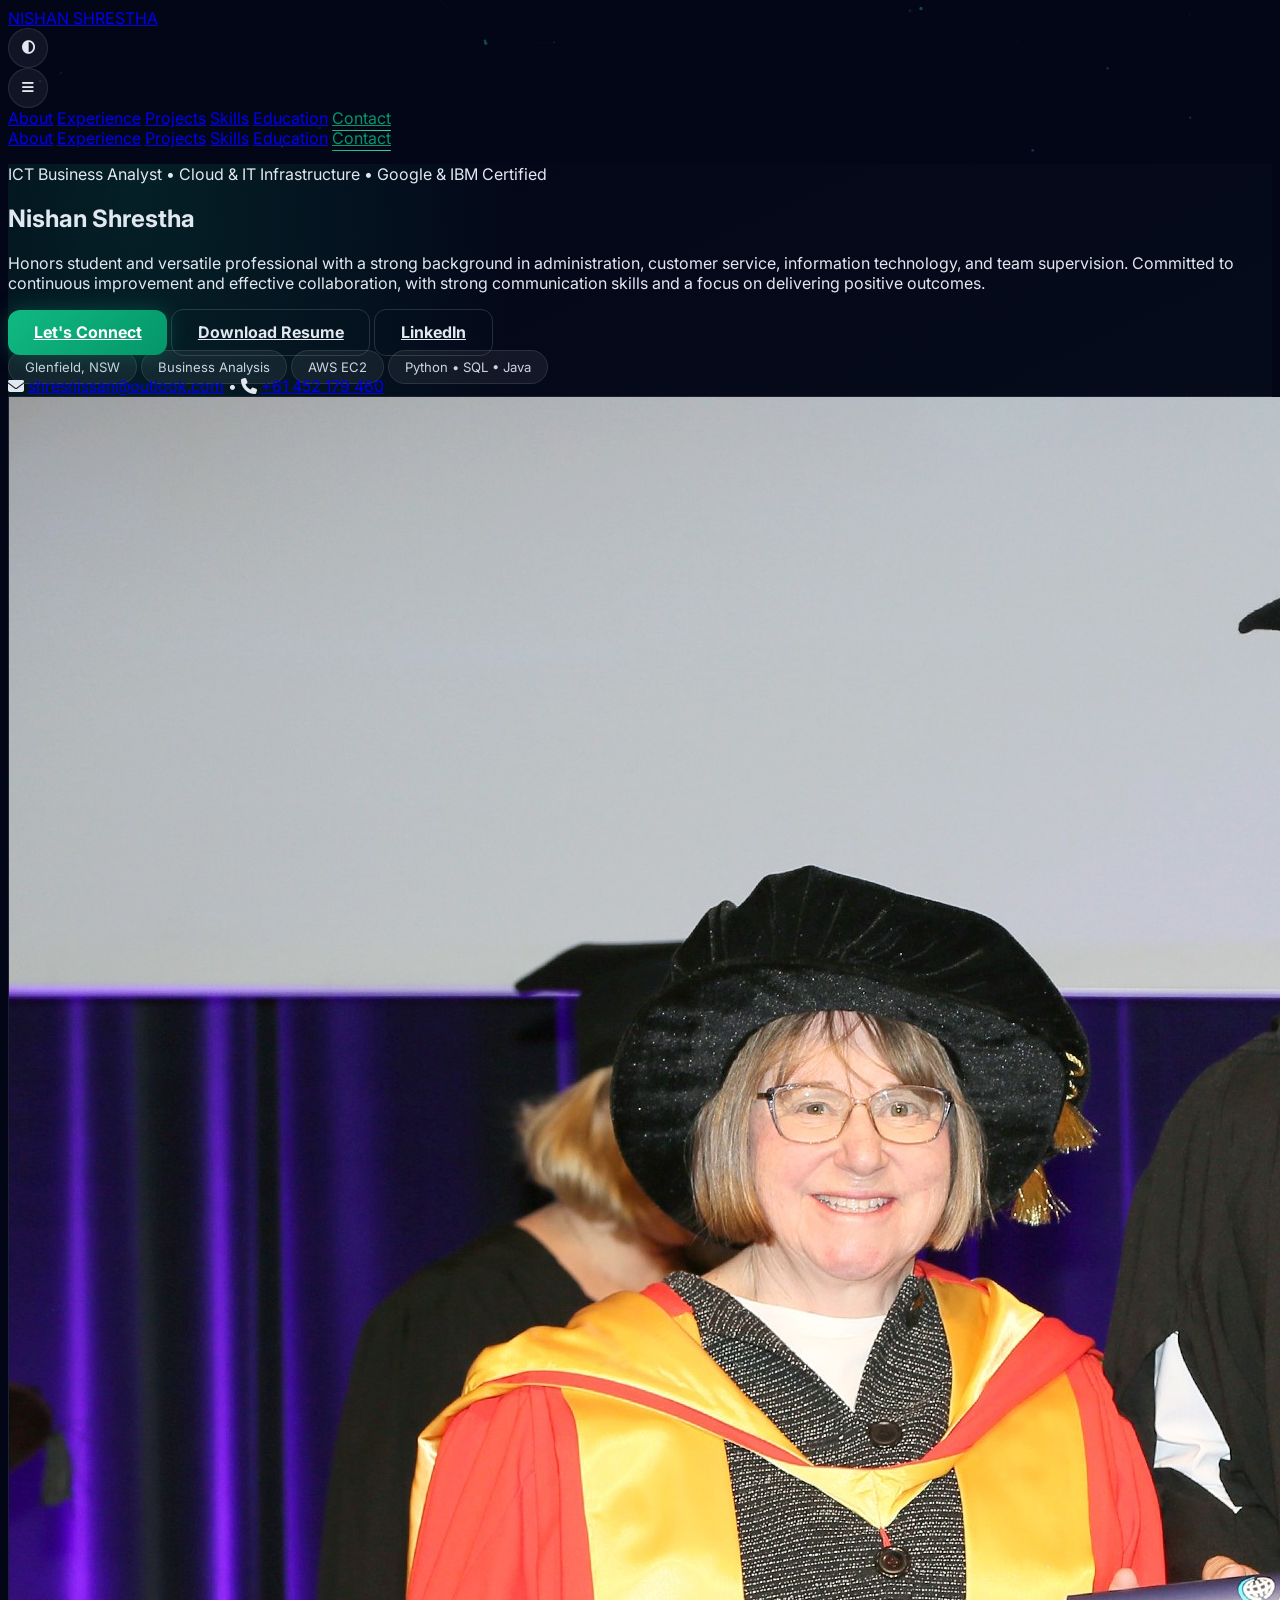
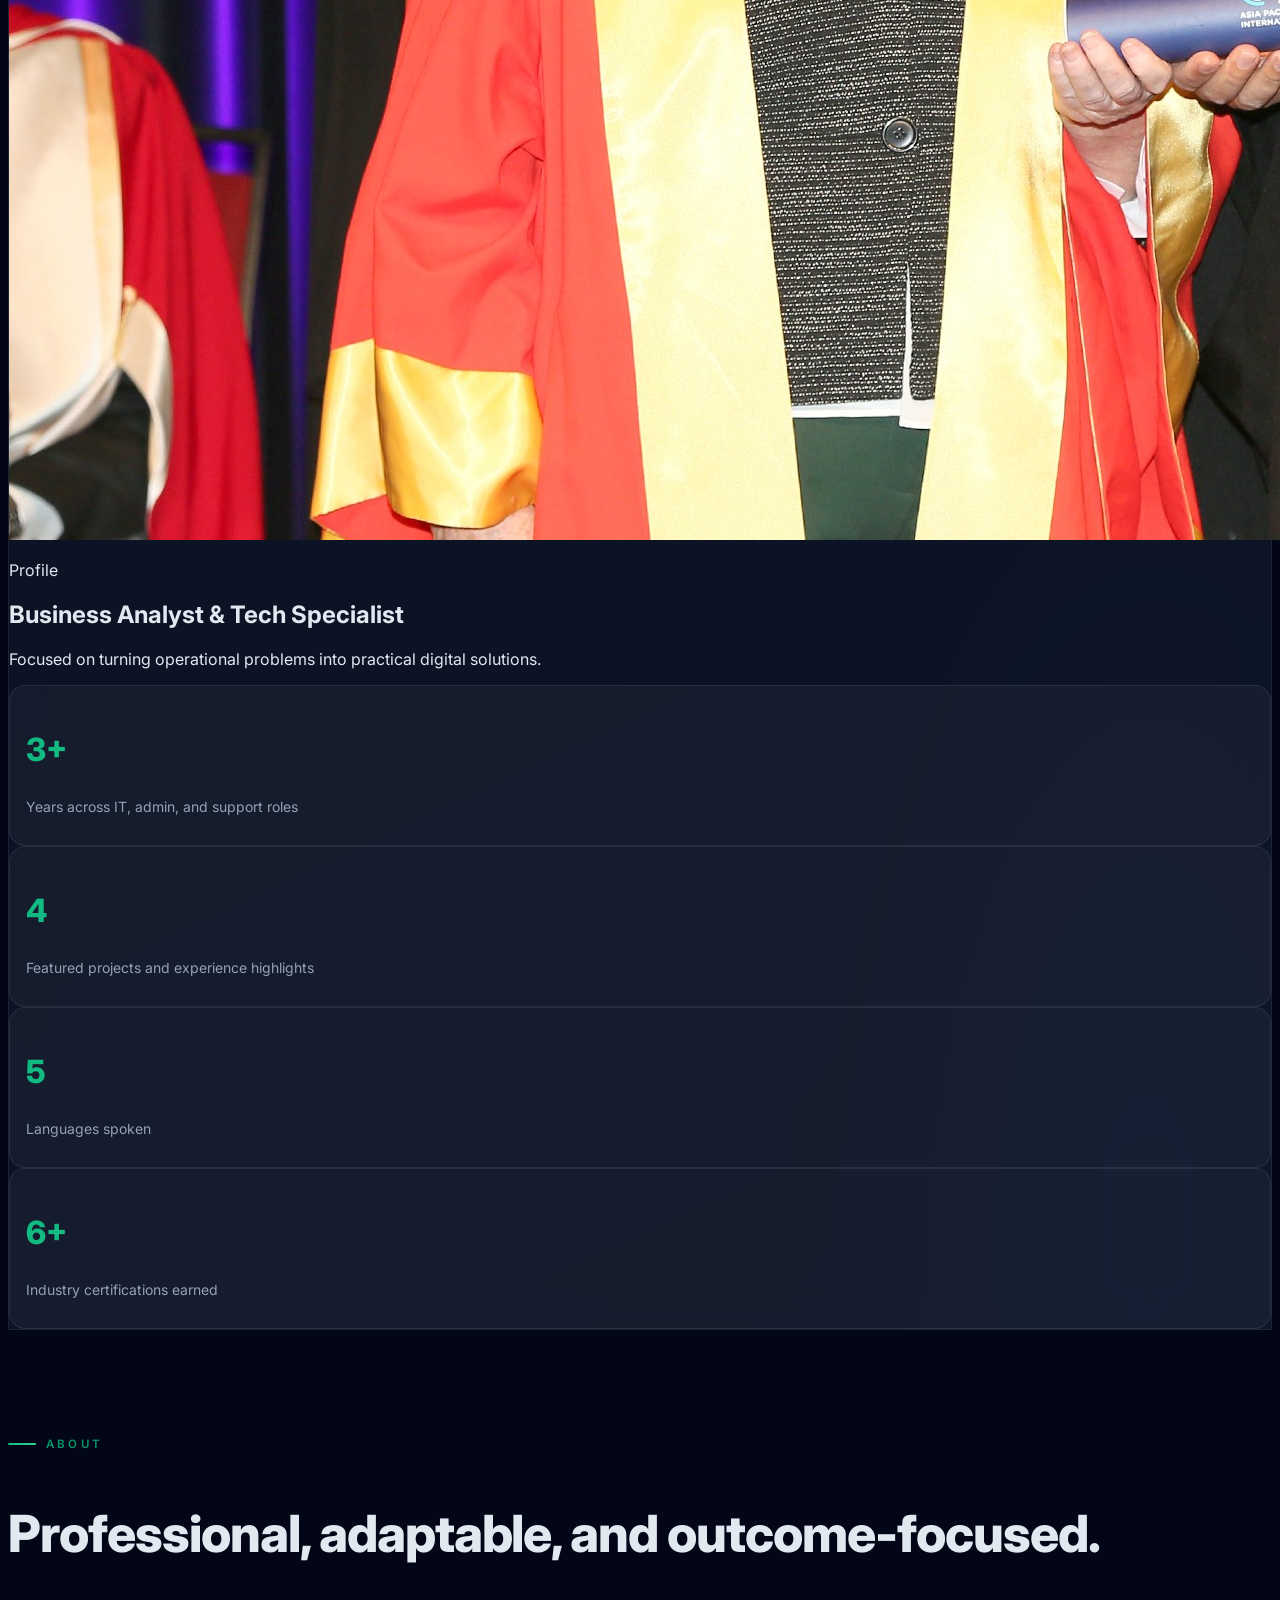
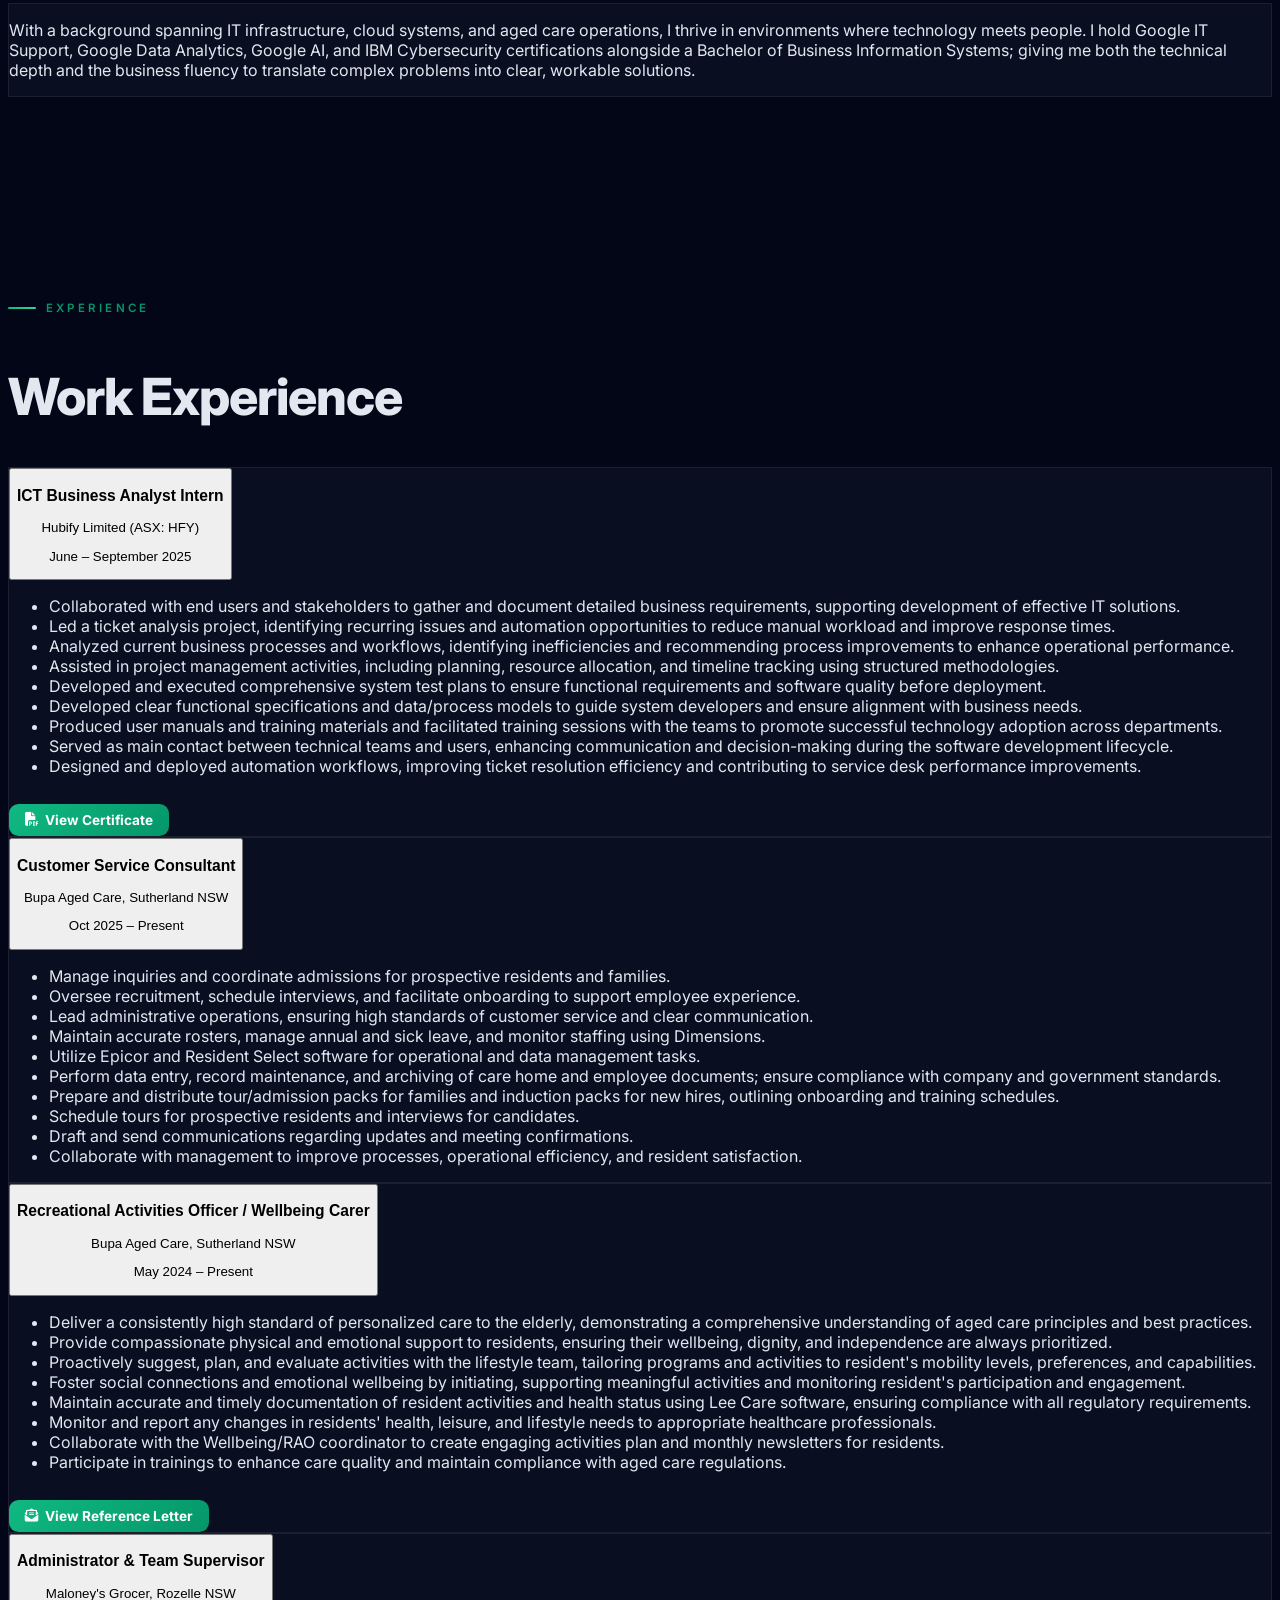
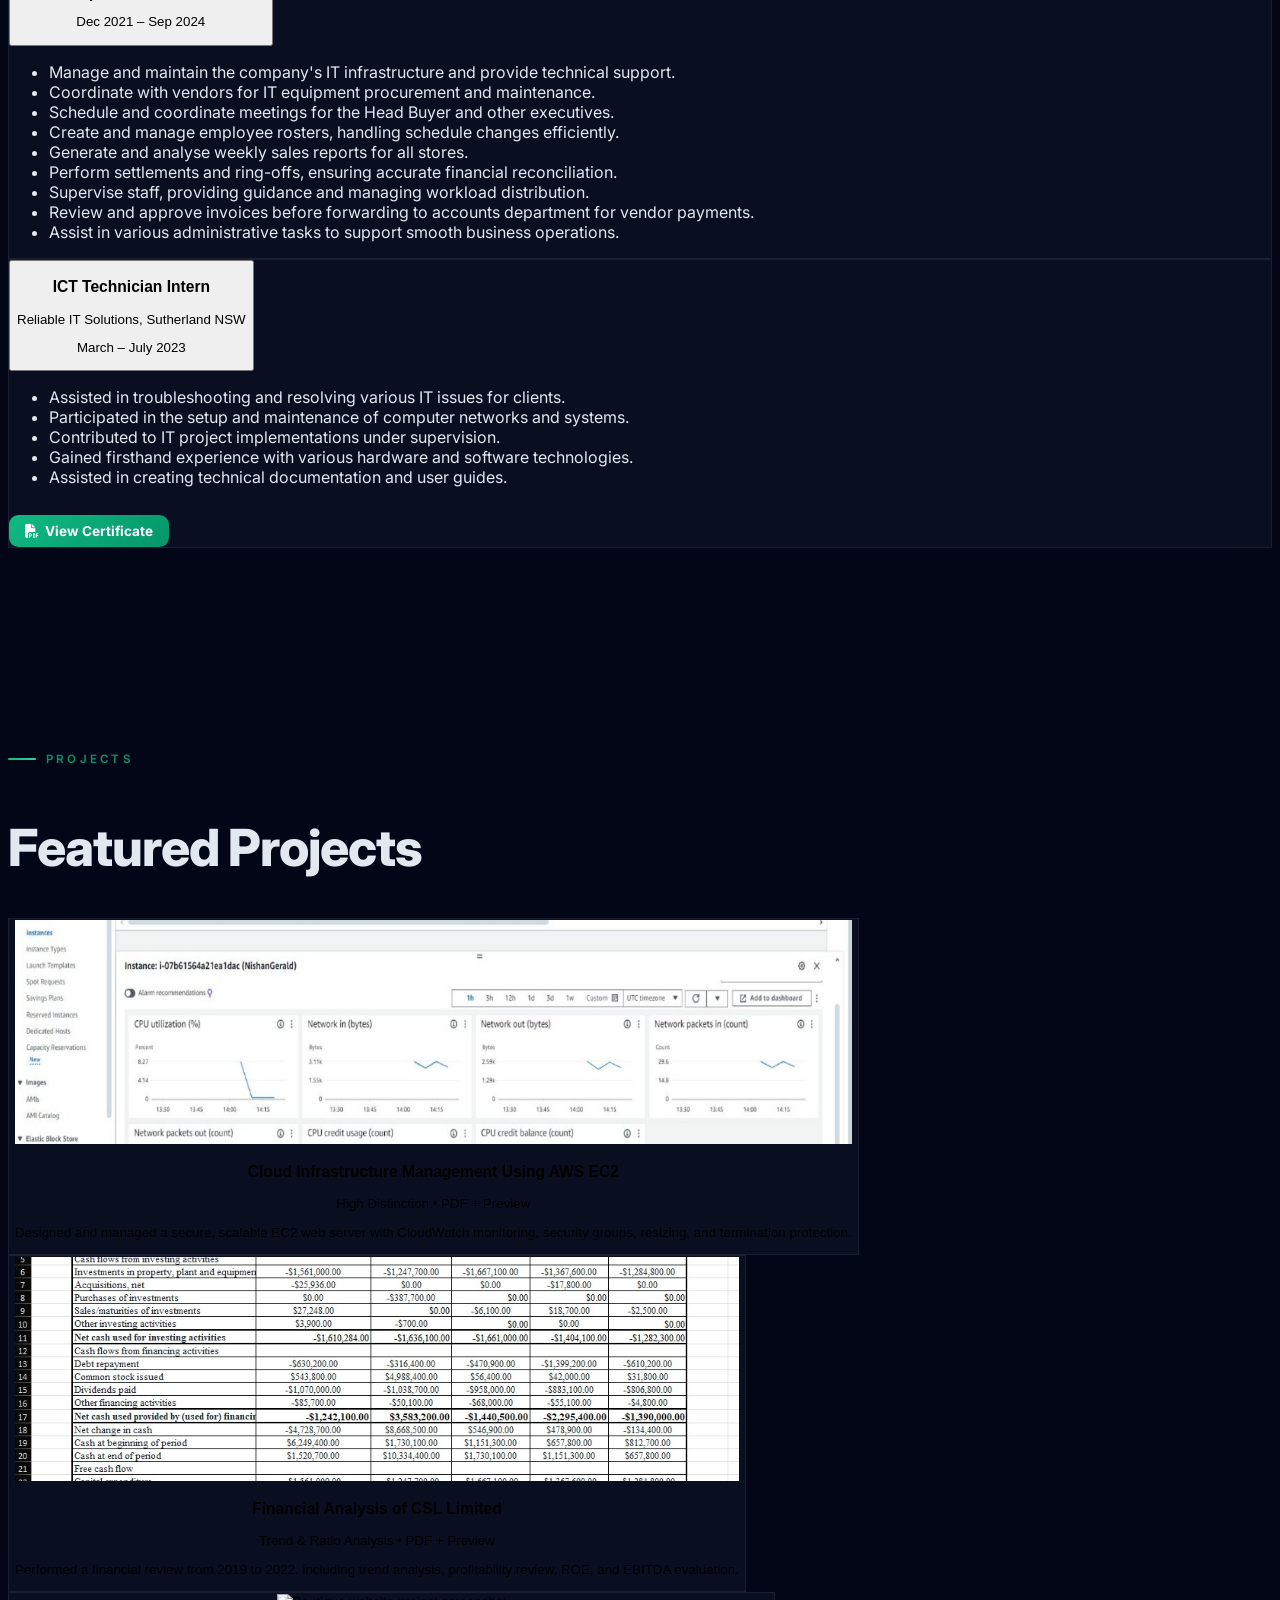
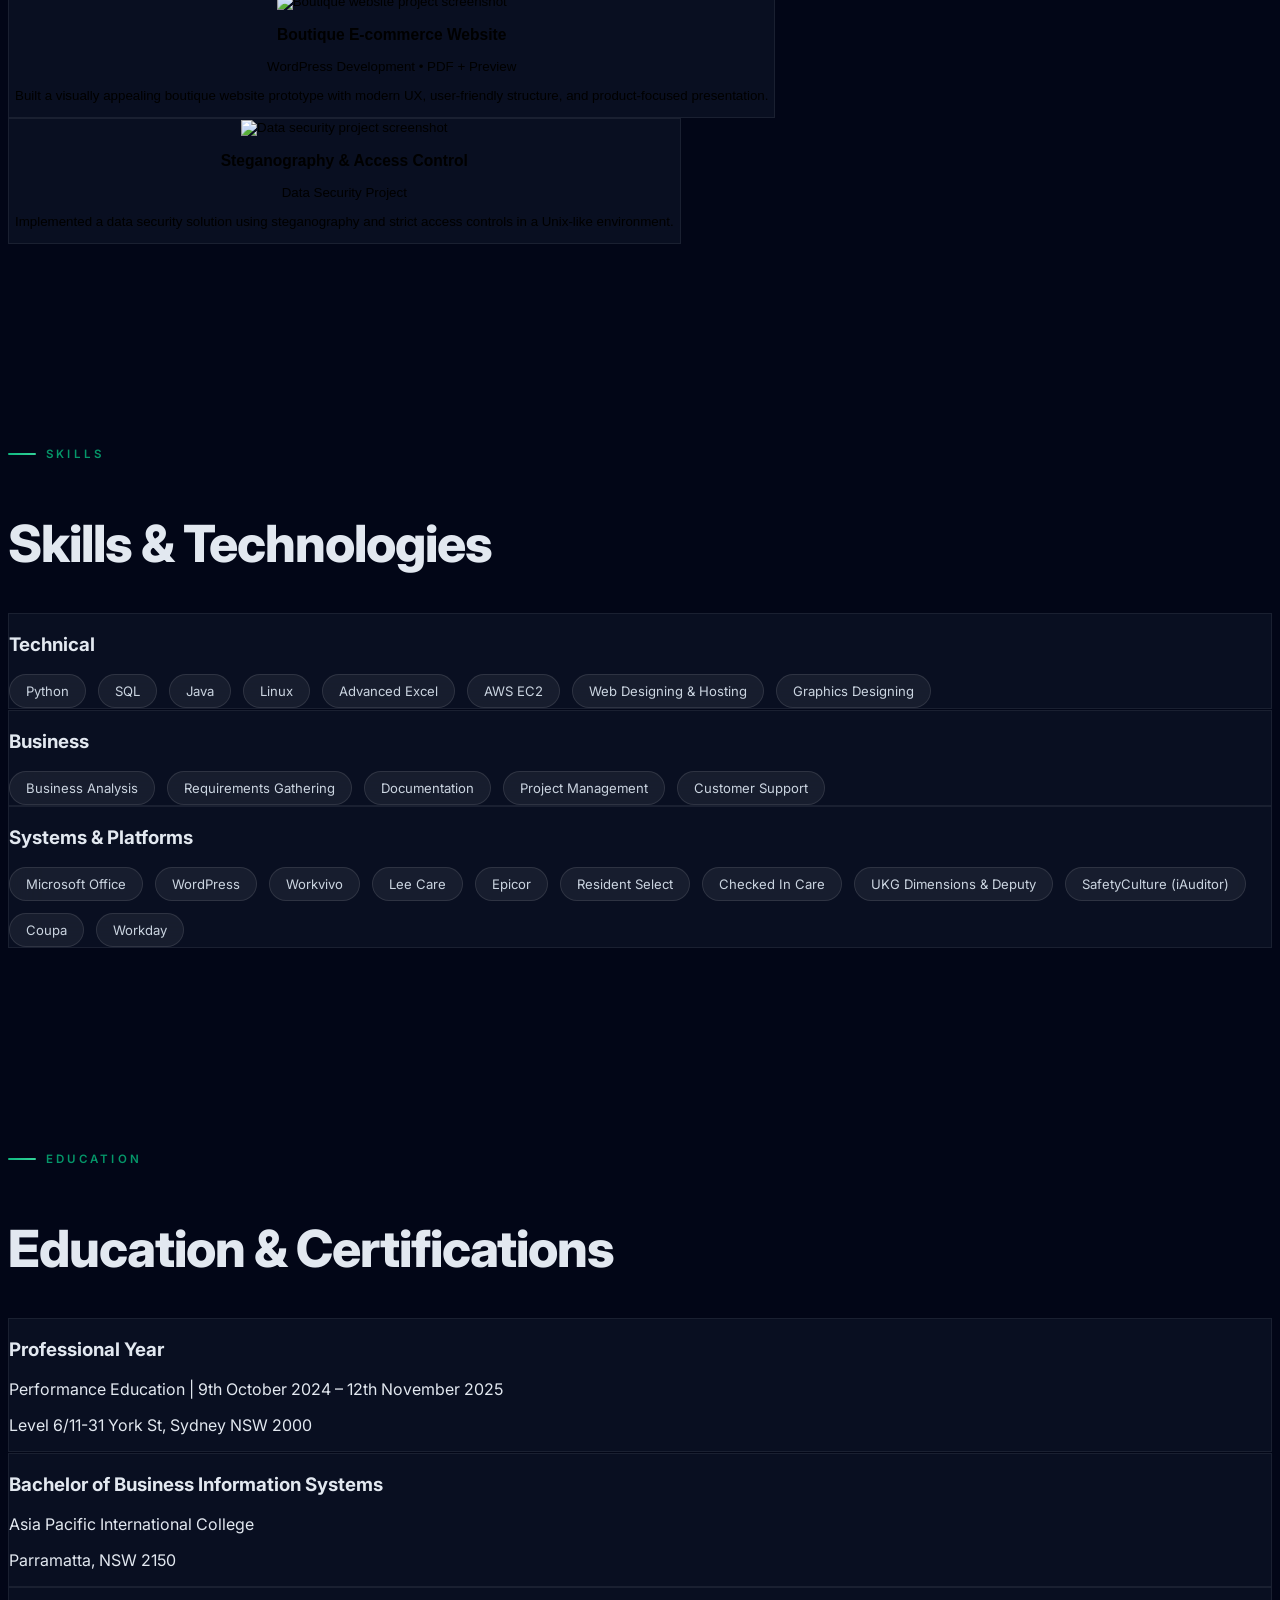
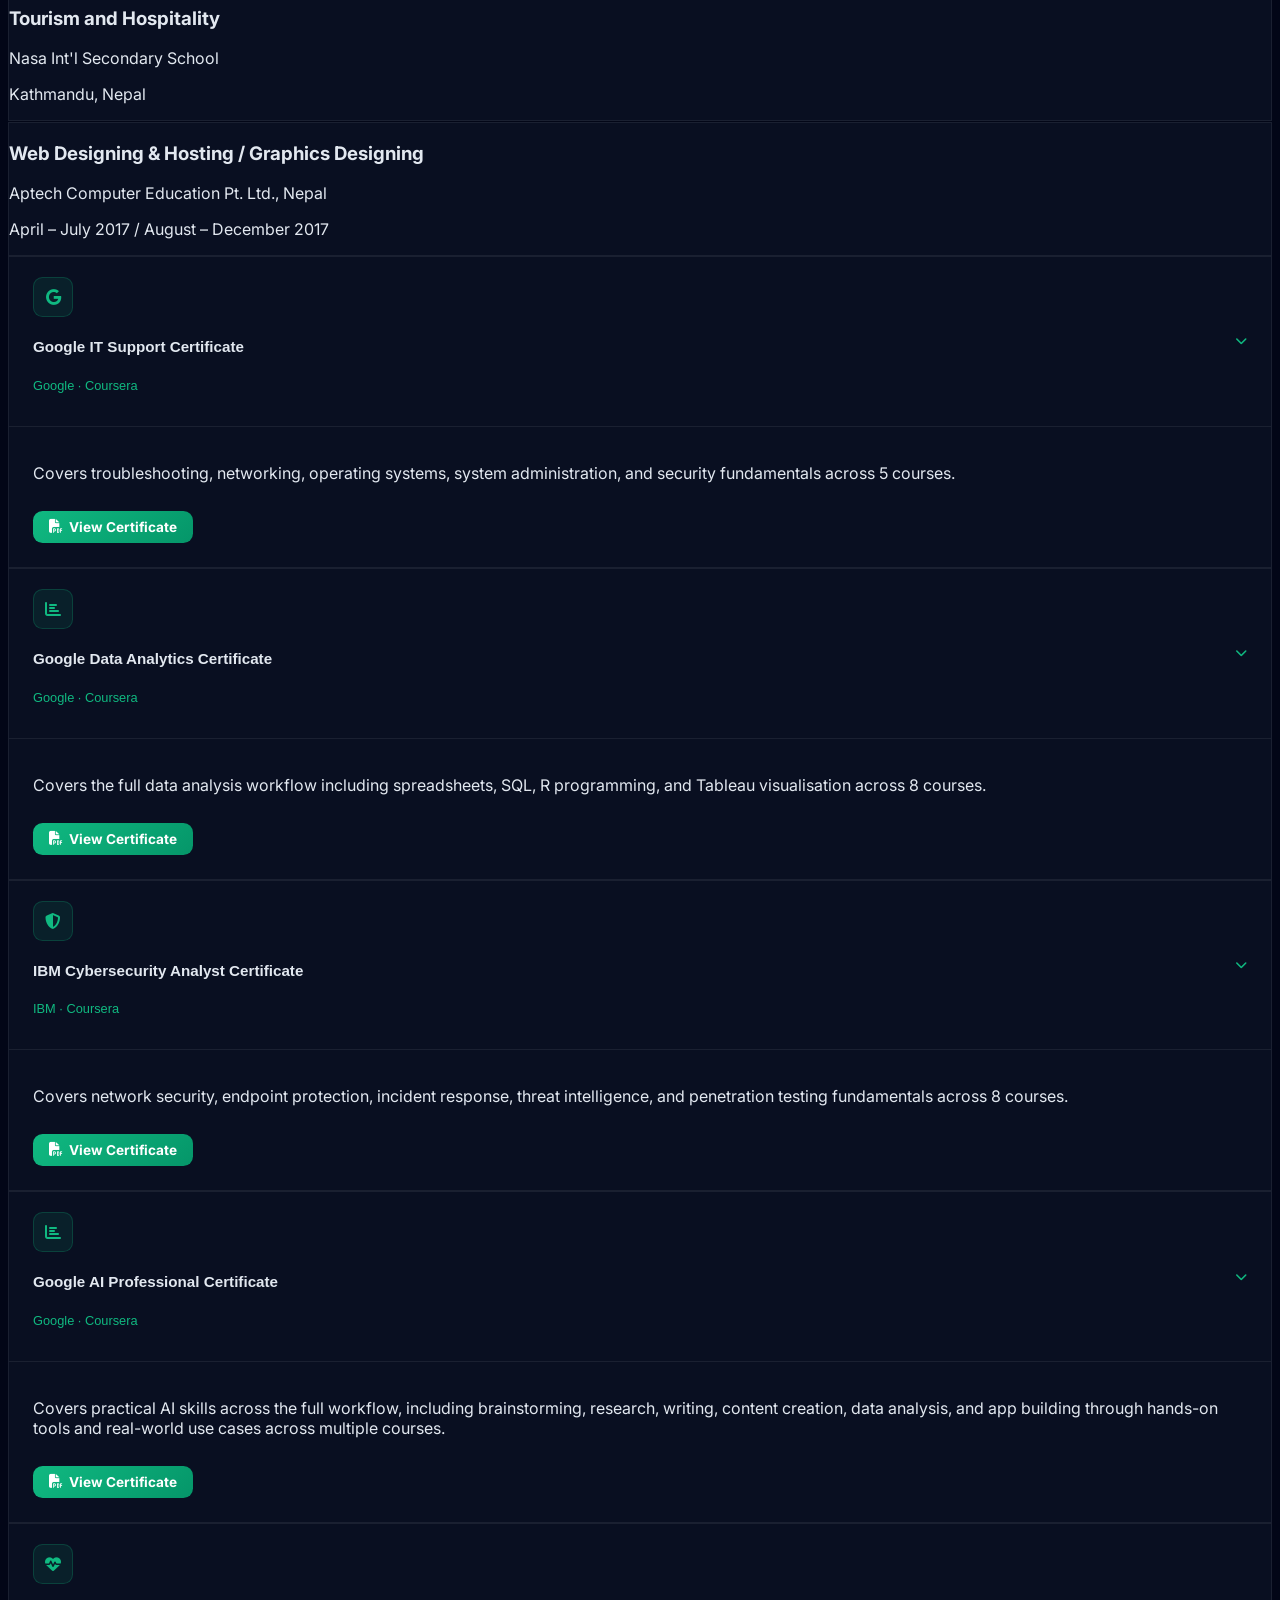
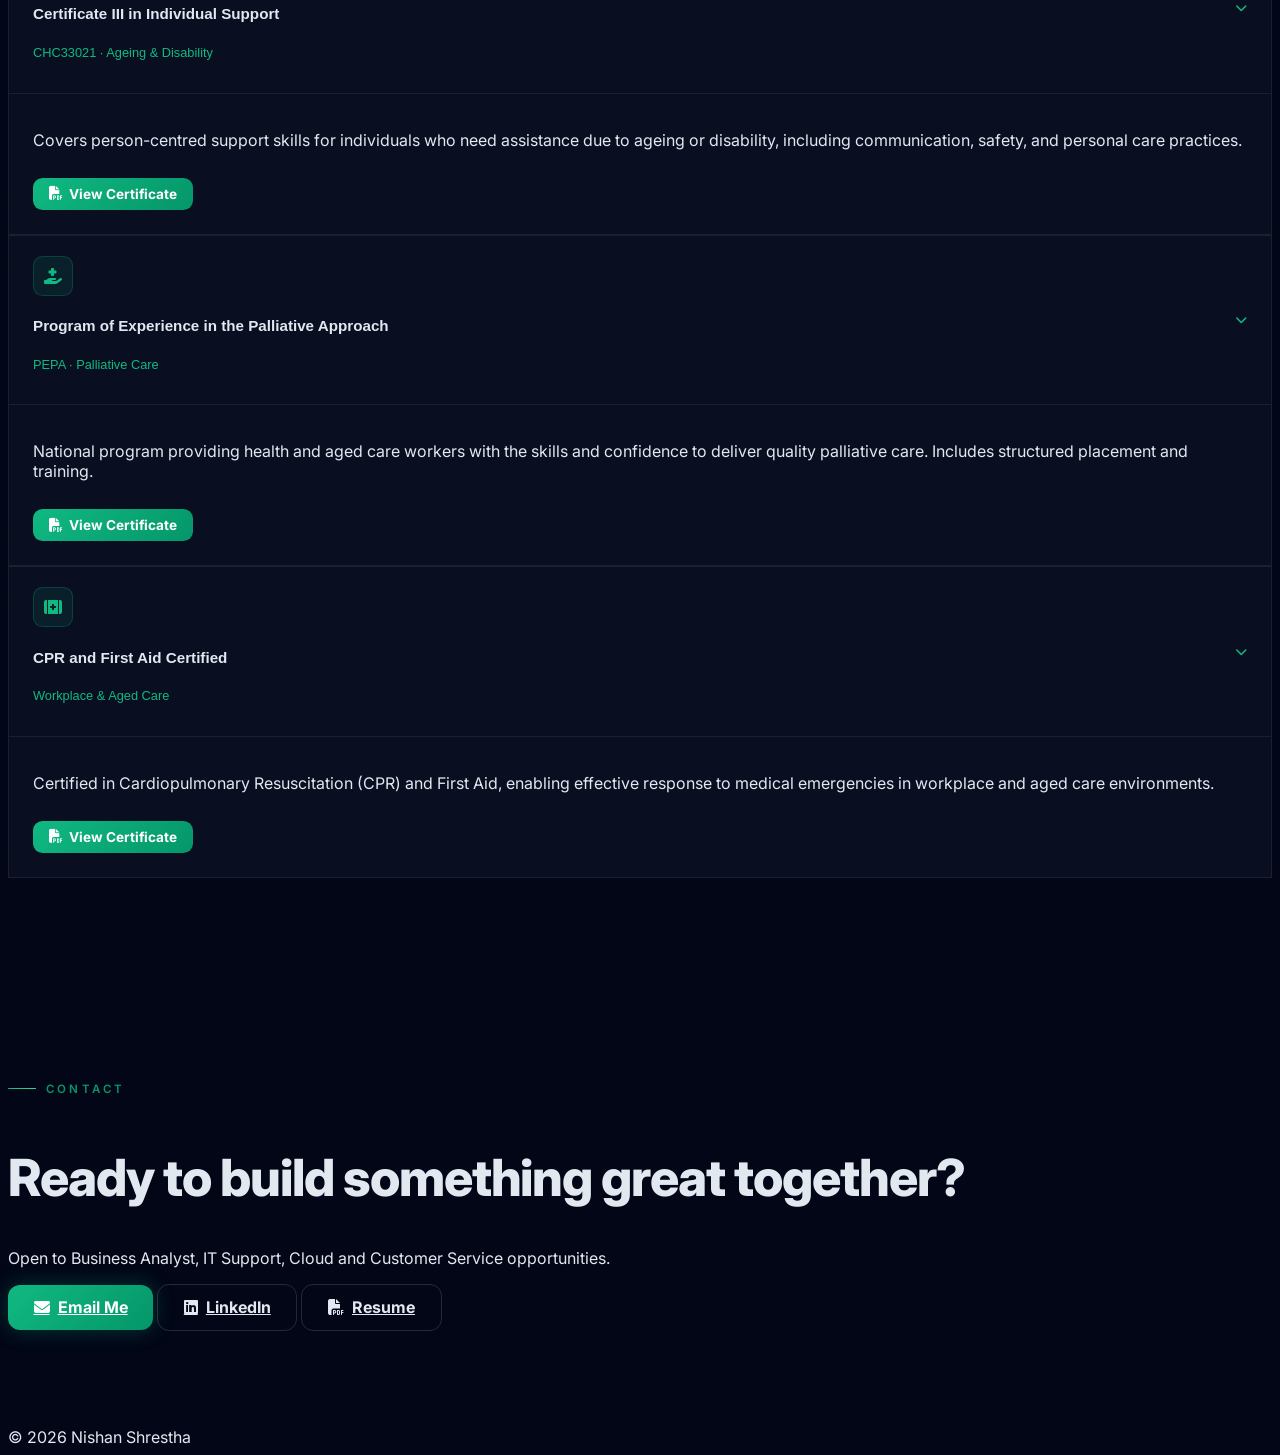
==== commit 9dc62b27: "Update index.html" ====
--- a/index.html
+++ b/index.html
@@ -147,7 +147,7 @@
         <div class="lg:col-span-8">
           <div class="glass rounded-3xl p-8 reveal">
             <p class="text-lg text-slate-300 leading-relaxed">
-              With a background spanning IT infrastructure, cloud systems, and aged care operations, I thrive in environments where technology meets people. I hold Google IT Support, Google Data Analytics, Google AI, and IBM Cybersecurity certifications alongside a Bachelor of Business Information Systems — giving me both the technical depth and the business fluency to translate complex problems into clear, workable solutions. Outside of work, I'm driven by a genuine curiosity for how systems — digital or human — can be made to work better.
+              With a background spanning IT infrastructure, cloud systems, and aged care operations, I thrive in environments where technology meets people. I hold Google IT Support, Google Data Analytics, Google AI, and IBM Cybersecurity certifications alongside a Bachelor of Business Information Systems; giving me both the technical depth and the business fluency to translate complex problems into clear, workable solutions.
             </p>
           </div>
         </div>
